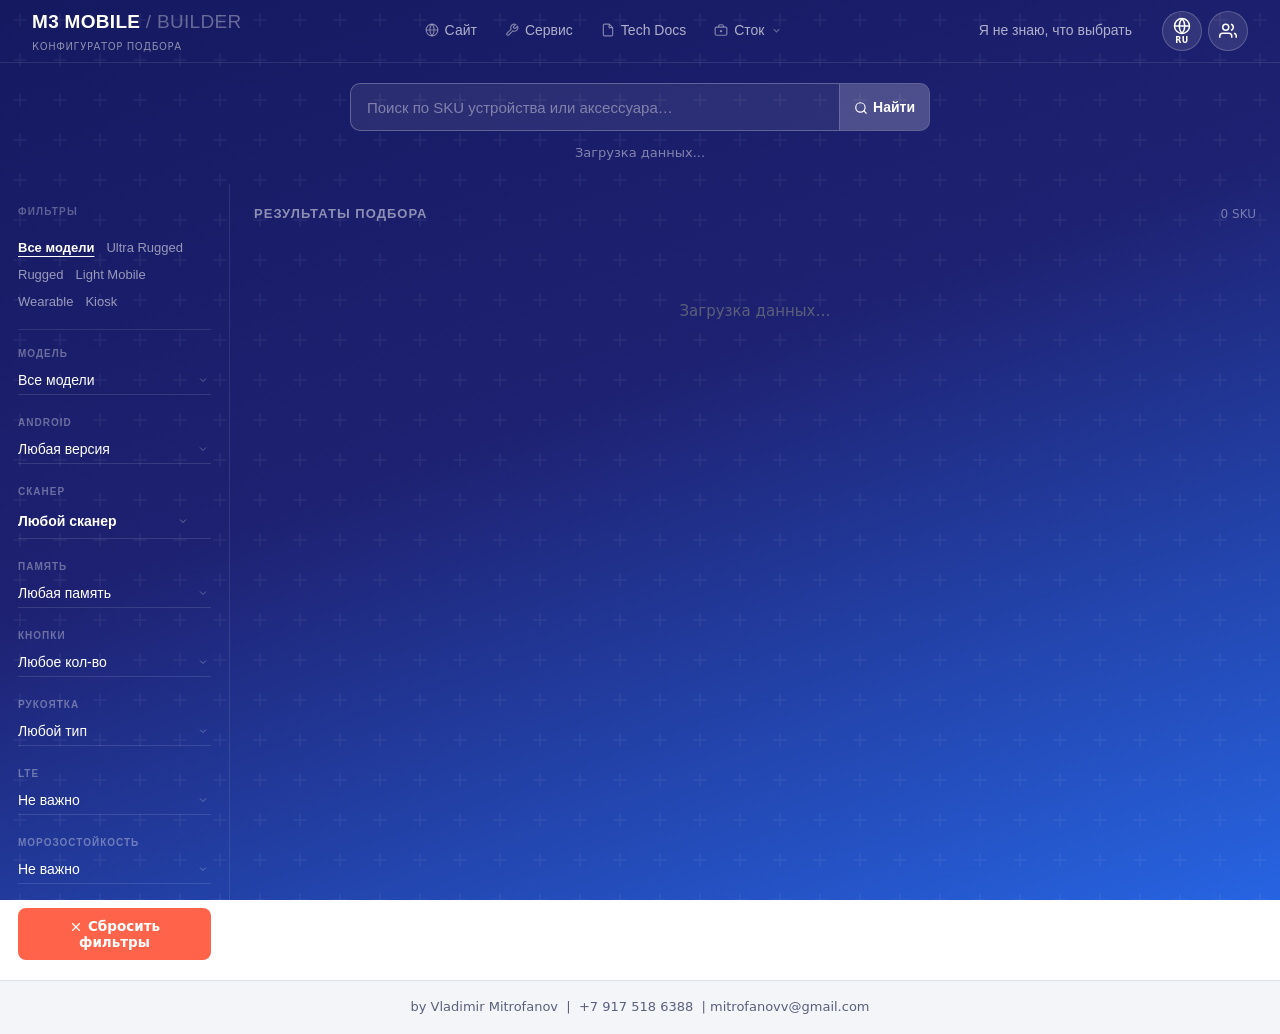
==== index.html @ 34825f96 "Add files via upload" ====
<!DOCTYPE html>
<html lang="ru">
<head>
  <meta charset="UTF-8">
  <meta name="viewport" content="width=device-width,initial-scale=1">
  <title>M3 MOBILE / Builder</title>
  
  <link rel="icon" href="data:,">
  <link rel="stylesheet" href="style.css">
</head>
<body>
<div class="app-shell" id="appShell"><header>
<div class="header-top">
  <!-- Brand -->
  <div class="header-brand">
    <div class="brand-logo">M3 MOBILE <span>/ BUILDER</span></div>
    <div class="header-title" data-i18n="configurator_subtitle">Конфигуратор подбора</div>
  </div>

  <!-- Nav links row -->
  <nav class="header-nav">
    <!-- Category dropdown -->
    <div class="nav-dropdown" id="cat-dropdown">
      <button class="nav-btn nav-btn--active" id="cat-dropdown-btn" onclick="toggleNavDropdown('cat-dropdown')">
        <span id="cat-label" data-i18n="all_devices">Все модели</span>
        <svg class="nav-chevron" viewBox="0 0 24 24" fill="none" stroke="currentColor" stroke-width="2.5"><polyline points="6 9 12 15 18 9"/></svg>
      </button>
      <div class="nav-dropdown-menu" id="cat-dropdown-menu">
        <button class="nav-drop-item active" data-cat="all" onclick="selectCategory('all','Все модели',this)" data-i18n-val="all_devices">Все модели</button>
        <button class="nav-drop-item" data-cat="ultra-rugged" onclick="selectCategory('ultra-rugged','Ultra Rugged',this)">Ultra Rugged</button>
        <button class="nav-drop-item" data-cat="rugged" onclick="selectCategory('rugged','Rugged',this)">Rugged</button>
        <button class="nav-drop-item" data-cat="light-mobile" onclick="selectCategory('light-mobile','Light Mobile',this)">Light Mobile</button>
        <button class="nav-drop-item" data-cat="wearable" onclick="selectCategory('wearable','Wearable',this)">Wearable</button>
        <button class="nav-drop-item" data-cat="kiosk" onclick="selectCategory('kiosk','Kiosk',this)">Kiosk</button>
      </div>
    </div>

    <!-- Other nav buttons -->
   <button class="nav-btn" data-i18n="btn_site" onclick="window.open('https://m3mobile.net','_blank')">
      <svg class="nav-ico" viewBox="0 0 24 24" fill="none" stroke="currentColor" stroke-width="2"><circle cx="12" cy="12" r="10"/><path d="M2 12h20M12 2a15.3 15.3 0 010 20M12 2a15.3 15.3 0 000 20"/></svg>Сайт
    </button>
    <button class="nav-btn" data-i18n="btn_service" onclick="showModal('service-centers-modal')">
      <svg class="nav-ico" viewBox="0 0 24 24" fill="none" stroke="currentColor" stroke-width="2"><path d="M14.7 6.3a1 1 0 000 1.4l1.6 1.6a1 1 0 001.4 0l3.77-3.77a6 6 0 01-7.94 7.94l-6.91 6.91a2.12 2.12 0 01-3-3l6.91-6.91a6 6 0 017.94-7.94l-3.76 3.76z"/></svg>Сервис
    </button>
    <button class="nav-btn" data-i18n="btn_tech_docs" onclick="window.open('https://m3mobile.ru','_blank')">
      <svg class="nav-ico" viewBox="0 0 24 24" fill="none" stroke="currentColor" stroke-width="2"><path d="M14 2H6a2 2 0 00-2 2v16a2 2 0 002 2h12a2 2 0 002-2V8z"/><polyline points="14 2 14 8 20 8"/></svg>Tech Docs
    </button>

    <!-- Stock dropdown -->
    <div class="nav-dropdown" id="stock-dropdown">
      <button class="nav-btn" id="stock-dropdown-btn" onclick="toggleNavDropdown('stock-dropdown')">
        <svg class="nav-ico" viewBox="0 0 24 24" fill="none" stroke="currentColor" stroke-width="2"><rect x="2" y="7" width="20" height="14" rx="2"/><path d="M16 7V5a2 2 0 00-2-2h-4a2 2 0 00-2 2v2"/><line x1="12" y1="12" x2="12" y2="16"/><line x1="10" y1="14" x2="14" y2="14"/></svg>
        Сток
        <svg class="nav-chevron" viewBox="0 0 24 24" fill="none" stroke="currentColor" stroke-width="2.5"><polyline points="6 9 12 15 18 9"/></svg>
      </button>
      <div class="nav-dropdown-menu" id="stock-dropdown-menu">
        <button class="nav-drop-item" onclick="closeNavDropdowns();openOcsModal()">
          <span class="stock-dot stock-dot--ocs"></span>OCS
        </button>
        <button class="nav-drop-item" onclick="closeNavDropdowns();openTreolanModal()">
          <span class="stock-dot stock-dot--treolan"></span>Treolan
        </button>
        <button class="nav-drop-item" onclick="closeNavDropdowns();openM3StockModal()">
          <span class="stock-dot stock-dot--m3"></span>M3 Stock
        </button>
        <div class="nav-drop-divider"></div>
        <button class="nav-drop-item" onclick="closeNavDropdowns();openCombinedModal()">
          <svg style="width:13px;height:13px;margin-right:6px;opacity:.7" viewBox="0 0 24 24" fill="none" stroke="currentColor" stroke-width="2"><path d="M18 20V10M12 20V4M6 20v-6"/></svg>Сводный
        </button>
      </div>
    </div>

  </nav>

  <a href="https://m3solutionbuilder.tilda.ws/page88650666.html" target="_blank" class="nav-btn" style="text-decoration:none" data-i18n="btn_dont_know">Я не знаю, что выбрать</a>

  <!-- Icon buttons: language + contacts -->
  <div class="header-icon-btns">
    <!-- Language picker dropdown -->
    <div class="nav-dropdown" id="lang-dropdown">
      <button class="icon-btn" id="lang-dropdown-btn" onclick="toggleNavDropdown('lang-dropdown')" title="Language">
        <svg viewBox="0 0 24 24" fill="none" stroke="currentColor" stroke-width="2"><circle cx="12" cy="12" r="10"/><path d="M2 12h20M12 2a15.3 15.3 0 010 20M12 2a15.3 15.3 0 000 20"/></svg>
        <span class="icon-btn-label" id="lang-current">RU</span>
      </button>
      <div class="nav-dropdown-menu nav-dropdown-menu--right" id="lang-dropdown-menu">
        <button class="nav-drop-item lang-item active" onclick="selectLang('ru',this)">
          <span class="lang-flag">🇷🇺</span> Русский <span class="lang-code">RU</span>
        </button>
        <button class="nav-drop-item lang-item" onclick="selectLang('en',this)">
          <span class="lang-flag">🇬🇧</span> English <span class="lang-code">EN</span>
        </button>
        <button class="nav-drop-item lang-item" onclick="selectLang('ko',this)">
          <span class="lang-flag">🇰🇷</span> 한국어 <span class="lang-code">KO</span>
        </button>
      </div>
    </div>

    <!-- Contacts icon button -->
    <button class="icon-btn" onclick="showModal('contacts-modal')" title="Контакты">
      <svg viewBox="0 0 24 24" fill="none" stroke="currentColor" stroke-width="2"><path d="M17 21v-2a4 4 0 0 0-4-4H5a4 4 0 0 0-4 4v2"/><circle cx="9" cy="7" r="4"/><path d="M23 21v-2a4 4 0 0 0-3-3.87"/><path d="M16 3.13a4 4 0 0 1 0 7.75"/></svg>
    </button>
  </div>
</div>
</header>
<div class="search-bar"><div class="search-row"><input type="text" id="sku-search" placeholder="Поиск по SKU устройства или аксессуара…" data-i18n-placeholder="search_placeholder" autocomplete="off"><button data-i18n="btn_search" class="btn-search" onclick="searchBySKU()"><svg class="ico" viewBox="0 0 24 24"><circle cx="11" cy="11" r="8"/><path d="M21 21l-4.35-4.35"/></svg>Найти</button>
</div>
<div class="search-status" id="search-status">Загрузка данных...</div>
</div>
<div class="main-layout"><aside class="filters-sidebar"><div class="sidebar-title" data-i18n="filters">Фильтры</div>
<div class="cat-strip">
  <button class="cat-pill active" data-cat="all" onclick="selectCatPill('all',this)">Все модели</button>
  <button class="cat-pill" data-cat="ultra-rugged" onclick="selectCatPill('ultra-rugged',this)">Ultra Rugged</button>
  <button class="cat-pill" data-cat="rugged" onclick="selectCatPill('rugged',this)">Rugged</button>
  <button class="cat-pill" data-cat="light-mobile" onclick="selectCatPill('light-mobile',this)">Light Mobile</button>
  <button class="cat-pill" data-cat="wearable" onclick="selectCatPill('wearable',this)">Wearable</button>
  <button class="cat-pill" data-cat="kiosk" onclick="selectCatPill('kiosk',this)">Kiosk</button>
</div>
<div class="filter-group"><label class="filter-label" data-i18n="filter_model">Модель</label>
<select id="model-select" class="filter-select" onchange="updateAndroidOptions();filterSKU();"><option value="" data-i18n="all_models">Все модели</option>
</select>
</div>
<div class="filter-group"><label class="filter-label" data-i18n="filter_android">Android</label>
<select id="android-select" class="filter-select" onchange="updateScannerOptions();filterSKU();"><option value="" data-i18n="all_android">Любая версия</option>
</select>
</div>
<div class="filter-group" id="scanner-filter-group"><label class="filter-label" data-i18n="filter_scanner">Сканер</label>
<div id="scanner-dropdown" class="custom-scanner-dropdown">
  <div id="scanner-display" class="filter-select custom-scanner-trigger" onclick="toggleScannerDropdown()" style="cursor:pointer;user-select:none;display:flex;align-items:center;justify-content:space-between;padding-top:6px;padding-bottom:6px;padding-left:0;padding-right:22px;margin:0;border:none;border-bottom:1px solid rgba(255,255,255,.12);background:transparent;color:#fff;font-size:14px;font-weight:700;width:100%;box-sizing:border-box;border-radius:0">
    <span id="scanner-display-text" data-i18n="all_scanners">Любой сканер</span>
    <svg style="width:12px;height:12px;flex-shrink:0;opacity:.35" viewBox="0 0 24 24" fill="none" stroke="white" stroke-width="2"><polyline points="6 9 12 15 18 9"/></svg>
  </div>
  <div id="scanner-options" class="scanner-options-list" style="display:none"></div>
</div>
<input type="hidden" id="scanner-select" value="">
</div>
<div class="filter-group"><label class="filter-label" data-i18n="filter_memory">Память</label>
<select id="memory-select" class="filter-select" onchange="updateButtonsOptions();filterSKU();"><option value="" data-i18n="all_memory">Любая память</option>
</select>
</div>
<div class="filter-group"><label class="filter-label" data-i18n="filter_buttons">Кнопки</label>
<select id="buttons-select" class="filter-select" onchange="updateHandleOptions();filterSKU();"><option value="" data-i18n="all_buttons">Любое кол-во</option>
</select>
</div>
<div class="filter-group"><label class="filter-label" data-i18n="filter_handle">Рукоятка</label>
<select id="handle-select" class="filter-select" onchange="updateLteOptions();filterSKU();"><option value="" data-i18n="all_handle">Любой тип</option>
</select>
</div>
<div class="filter-group"><label class="filter-label" data-i18n="filter_lte">LTE</label>
<select id="lte-select" class="filter-select" onchange="updateFrostOptions();filterSKU();"><option value="" data-i18n="lte_any">Не важно</option>
<option value="YES" data-i18n="lte_yes">Есть LTE</option>
<option value="NO" data-i18n="lte_no">Нет LTE</option>
</select>
</div>
<div class="filter-group"><label class="filter-label" data-i18n="filter_frozen">Морозостойкость</label>
<select id="frost-select" class="filter-select" onchange="filterSKU();"><option value="" data-i18n="lte_any">Не важно</option>
<option value="YES" data-i18n="frozen_yes">Морозостойкий</option>
<option value="NO" data-i18n="frozen_no">Не морозостойкий</option>
</select>
</div>
<button data-i18n="btn_clear_filters" class="btn-reset" onclick="resetFilters()"><svg class="ico" viewBox="0 0 24 24"><line x1="18" y1="6" x2="6" y2="18"/><line x1="6" y1="6" x2="18" y2="18"/></svg>Сбросить фильтры</button>
</aside>
<div class="results-area"><div class="results-header"><div class="results-heading" data-i18n="results_heading">Результаты подбора</div>
<div class="results-count" id="results-count">0 SKU</div>
</div>
<div id="results-container"><div class="no-results"><p>Загрузка данных…</p></div>
</div>
<div class="accessory-panel" id="accessorySelection"><div class="acc-header"><h3 data-i18n="acc_for_sku">Аксессуары для SKU:</h3>
<div style="display:flex;align-items:center;gap:10px;flex-wrap:wrap;">
  <button class="btn-assistant" onclick="openAssistant()" title="Визуальный подбор аксессуаров" style="background:rgba(255,255,255,.15);border:1px solid rgba(255,255,255,.3);color:#fff;padding:6px 14px;border-radius:8px;cursor:pointer;font-size:12px;font-weight:600;font-family:inherit;display:flex;align-items:center;gap:6px;transition:.15s;">
    <svg viewBox="0 0 24 24" fill="none" stroke="currentColor" stroke-width="2" style="width:16px;height:16px;">
      <circle cx="12" cy="12" r="10"/>
      <path d="M9.09 9a3 3 0 015.83 1c0 2-3 3-3 3"/>
      <line x1="12" y1="17" x2="12.01" y2="17"/>
    </svg>
    Помощник
  </button>
  <span id="selectedSKUCode" style="font-family:'DM Mono',monospace;font-size:14px;opacity:.85;"></span>
</div>
</div>
<div class="acc-warning" data-i18n="acc_price_approx">Ориентировочная цена</div>
<div class="acc-body"><div id="currentSKUDetails" class="acc-sku-info"></div>
<div id="accessoriesList"></div>
<div class="acc-total"><span data-i18n="spec_total">Итоговая стоимость:</span><strong id="finalConfigurationPrice">0 $</strong></div>
<button class="btn-add-spec" data-i18n="btn_add_to_spec" onclick="addSKUToSpecification()"><svg class="ico ico-lg" viewBox="0 0 24 24"><path d="M9 11l3 3L22 4"/><path d="M21 12v7a2 2 0 01-2 2H5a2 2 0 01-2-2V5a2 2 0 012-2h11"/></svg>Добавить в спецификацию</button>
</div>
</div>
</div>
</div>
<div class="spec-table-section" id="finalConfiguration"><div class="spec-table-header"><h3 data-i18n="spec_final">Финальная спецификация</h3><div class="spec-actions"><button data-i18n="btn_add_manual_short" class="btn-sm" onclick="openAddManualSKUModal()"><svg class="ico" viewBox="0 0 24 24"><line x1="12" y1="5" x2="12" y2="19"/><line x1="5" y1="12" x2="19" y2="12"/></svg>Добавить вручную</button>
<button class="btn-sm btn-excel-img" onclick="exportToExcelWithImages()" title="Скачать Excel с картинками устройств"><svg class="ico" viewBox="0 0 24 24"><path d="M21 15v4a2 2 0 01-2 2H5a2 2 0 01-2-2v-4"/><polyline points="7 10 12 15 17 10"/><line x1="12" y1="15" x2="12" y2="3"/></svg>Excel 📷</button>
<button data-i18n="btn_print" class="btn-sm" onclick="printSpec()"><svg class="ico" viewBox="0 0 24 24"><polyline points="6 9 6 2 18 2 18 9"/><path d="M6 18H4a2 2 0 01-2-2v-5a2 2 0 012-2h16a2 2 0 012 2v5a2 2 0 01-2 2h-2"/><rect x="6" y="14" width="12" height="8"/></svg>Печать</button>
<button class="btn-sm danger" onclick="clearSpecification()"><svg class="ico" viewBox="0 0 24 24"><polyline points="3 6 5 6 21 6"/><path d="M19 6l-1 14a2 2 0 01-2 2H8a2 2 0 01-2-2L5 6"/></svg>Очистить</button>
</div>
</div>
<table id="finalConfigTable"><thead><tr><th>Тип</th>
<th>SKU</th>
<th data-i18n="spec_name">Наименование</th>
<th data-i18n="spec_qty">Кол-во</th>
<th>Цена, $</th>
<th data-i18n="spec_total_col">Итого, $</th>
<th></th>
</tr>
</thead><tbody id="specTableBody"></tbody></table>
</div>
<div class="app-footer">by Vladimir Mitrofanov &nbsp;|&nbsp; +7 917 518 6388 &nbsp;|&nbsp;mitrofanovv@gmail.com</div>
</div>
<div class="floating-group"><button class="btn-float btn-float-addspec" id="btn-float-addspec" onclick="addSKUToSpecification()"><svg class="ico" viewBox="0 0 24 24"><line x1="12" y1="5" x2="12" y2="19"/><line x1="5" y1="12" x2="19" y2="12"/></svg>Добавить в спецификацию</button>
<button class="btn-float btn-float-compare" id="btn-float-compare" onclick="showComparison()"><svg class="ico" viewBox="0 0 24 24"><line x1="18" y1="20" x2="18" y2="10"/><line x1="12" y1="20" x2="12" y2="4"/><line x1="6" y1="20" x2="6" y2="14"/></svg><span data-i18n="btn_compare_short">Сравнить</span><span class="float-badge" id="comparison-count">0</span></button>
<button class="btn-float-clear-compare" id="btn-float-clear-compare" onclick="clearComparison()" title="Очистить сравнение">✕</button>
<button class="btn-float btn-float-spec" id="btn-float-spec" onclick="scrollToSpec()"><svg class="ico" viewBox="0 0 24 24"><path d="M9 11l3 3L22 4"/><path d="M21 12v7a2 2 0 01-2 2H5a2 2 0 01-2-2V5a2 2 0 012-2h11"/></svg><span data-i18n="spec_title">Спецификация</span><span class="float-badge" id="spec-count">0</span></button>
</div>
<button id="back-to-top" onclick="window.scrollTo({top:0,behavior:'smooth'})">
  <svg style="width:22px;height:22px;stroke:#fff;fill:none;stroke-width:3;stroke-linecap:round;stroke-linejoin:round;" viewBox="0 0 24 24">
    <polyline points="18 15 12 9 6 15"/>
  </svg>
  <span style="font-size:14px;font-weight:900;color:#fff;line-height:1;letter-spacing:1px">UP</span>
</button>
<div class="modal-backdrop" id="service-centers-modal" onclick="closeModalOnBackdrop(event,this)"><div class="modal-box"><div class="modal-head"><h2 data-i18n="service_centers">Наши сервисные центры</h2><button class="modal-close" onclick="closeModal('service-centers-modal')">×</button>
</div>
<div class="modal-body"><div class="sc-grid"><div class="sc-item"><a href="https://www.rss.ru/" target="_blank"><img src="https://lh3.googleusercontent.com/d/1oXAGYzJb9raq7cM-i5xsk51-2vPB0jR6" alt="RSS"></a></div>
<div class="sc-item"><a href="https://wetm.ru/servisniy-tsentr/" target="_blank"><img src="https://lh3.googleusercontent.com/d/1fqjIYfiHDvBcsADEqSzS_vC-bCED3GI7" alt="WETM"></a></div>
</div>
</div>
</div>
</div>
<div class="modal-backdrop" id="sku-guide-modal" onclick="closeModalOnBackdrop(event,this)"><div class="modal-box"><div class="modal-head"><h2>Как читать SKU</h2><button class="modal-close" onclick="closeModal('sku-guide-modal')">×</button>
</div>
<div class="modal-body"><div class="sku-guide-content"><p data-i18n="sku_guide_desc">Руководство по чтению SKU поможет вам понять структуру артикулов продукции M3 MOBILE.</p><p data-i18n="btn_download_hint">Нажмите кнопку ниже, чтобы скачать файл:</p><a href="https://docs.google.com/spreadsheets/d/1IPSD12w8M4azk_ICRiBglxboGIjoe0Hh/export?format=xlsx" class="btn-download" download="M3_MOBILE_SKU_Guide.xlsx"><svg class="ico ico-lg" viewBox="0 0 24 24"><path d="M21 15v4a2 2 0 01-2 2H5a2 2 0 01-2-2v-4"/><polyline points="7 10 12 15 17 10"/><line x1="12" y1="15" x2="12" y2="3"/></svg><span data-i18n="btn_download_sku">Скачать руководство по SKU</span></a></div>
</div>
</div>
</div>
<div class="modal-backdrop" id="comparison-modal" onclick="closeModalOnBackdrop(event,this)"><div class="modal-box wide"><div class="modal-head"><h2 data-i18n="comparison_title_modal">Сравнение SKU</h2><button class="modal-close" onclick="closeModal('comparison-modal')">×</button>
</div>
<div class="modal-body" id="comparison-body"></div>
</div>
</div>
<div class="modal-backdrop" id="manual-sku-modal" onclick="closeModalOnBackdrop(event,this)"><div class="modal-box"><div class="modal-head"><h2 data-i18n="btn_add_manual">Добавить артикул вручную</h2><button class="modal-close" onclick="closeModal('manual-sku-modal')">×</button>
</div>
<div class="modal-body"><div class="form-group"><label class="form-label" data-i18n="spec_sku">Артикул (SKU)</label>
<input type="text" id="manual-sku" class="form-input" placeholder="Введите артикул"></div>
<div class="form-group"><label class="form-label">Наименование</label>
<textarea id="manual-name" class="form-textarea" placeholder="Введите наименование"></textarea></div>
<div class="form-group"><label class="form-label" data-i18n="spec_price">Цена ($)</label>
<input type="number" id="manual-price" class="form-input" placeholder="0.00" min="0" step="0.01"></div>
<div class="form-actions"><button class="btn-cancel" onclick="closeModal('manual-sku-modal')" data-i18n="btn_cancel">Отмена</button>
<button class="btn-submit" onclick="addManualSKU()" data-i18n="btn_add_short">Добавить</button>
</div>
</div>
</div>
</div>
<div class="toast" id="toast"></div>
<div class="lightbox" id="lightbox" onclick="closeLightbox()"><button class="lightbox-close" onclick="closeLightbox()">&#x2715;</button>
<img id="lightbox-img" src="" alt=""></div>

<!-- ═══════════════════════════════════════════════════
     TREOLAN STOCK MODAL
═══════════════════════════════════════════════════ -->
<div id="treolan-modal" class="treolan-modal-backdrop" >
  <div class="treolan-modal">
    <div class="treolan-modal-head">
      <span class="treolan-modal-title">🔵 Сток Treolan</span>
      <button class="treolan-modal-close" onclick="closeTreolanModal()">✕</button>
    </div>
    <div class="treolan-toolbar">
      <div class="search-clear-wrap"><input type="text" id="treolan-search" class="treolan-search" placeholder="Поиск по артикулу или названию..." oninput="filterTreolanTable();_updateClear(this)"><button class="search-clear-btn" onclick="_clearSearch('treolan-search',filterTreolanTable)" style="display:none">✕</button></div>
      <select id="treolan-avail-filter" class="treolan-filter" onchange="filterTreolanTable()">
        <option value="">Все позиции</option>
        <option value="avail">В наличии</option>
        <option value="transit">Есть транзит</option>
        <option value="none">Нет в наличии</option>
      </select>
    </div>
    <div id="treolan-stats" style="padding:4px 16px;font-size:12px;opacity:.6"></div>
    <div id="treolan-body" style="overflow-y:auto;flex:1;padding:0 8px 8px"></div>
    <div class="treolan-footer">
      <span style="margin-right:auto;display:flex;gap:8px;align-items:center;flex-wrap:wrap"><span id="treolan-freshness" style="font-size:11px;opacity:.5"></span><span id="treolan-updated" style="font-size:12px;opacity:.6"></span><span id="treolan-footer-info" style="font-size:12px;opacity:.6"></span></span>
      <button class="t-refresh-btn" onclick="exportTreolan()">📥 Excel</button>
      <button class="t-refresh-btn" onclick="loadTreolanData()">Обновить</button>
    </div>
  </div>
</div>

<!-- COMBINED STOCK MODAL -->
<div id="combined-modal" class="treolan-modal-backdrop"  style="display:none">
  <div class="treolan-modal" style="max-width:960px">
    <div class="treolan-modal-head">
      <span class="treolan-modal-title">🔀 Сводный сток — все дистрибьюторы</span>
      <button class="treolan-modal-close" onclick="closeCombinedModal()">✕</button>
    </div>
    <div class="treolan-toolbar">
      <div class="search-clear-wrap"><input type="text" id="combined-search" class="treolan-search" placeholder="Поиск по артикулу или названию..." oninput="filterCombinedTable();_updateClear(this)"><button class="search-clear-btn" onclick="_clearSearch('combined-search',filterCombinedTable)" style="display:none">✕</button></div>
      <select id="combined-avail-filter" class="treolan-filter" onchange="filterCombinedTable()">
        <option value="">Все позиции</option>
        <option value="avail" selected>Есть хоть у одного</option>
        <option value="all3">Есть у всех трёх</option>
      </select>
      <button class="t-refresh-btn" onclick="loadCombinedData()">Обновить всё</button>
    </div>
    <div id="combined-stats" style="padding:6px 16px;font-size:12px;opacity:.6"></div>
    <div id="combined-body" style="overflow-y:auto;flex:1;padding:0 8px 8px"></div>
    <div class="treolan-footer" style="display:flex;align-items:center;gap:10px">
      <span id="combined-freshness" style="font-size:11px;opacity:.5;margin-right:auto"></span>
      <span id="combined-footer-info" style="font-size:12px;opacity:.6"></span>
      <button class="t-refresh-btn" onclick="exportCombined()">📥 Excel</button>
    </div>
  </div>
</div>

<!-- OCS STOCK MODAL -->
<div class="treolan-modal-backdrop" id="ocs-modal" >
  <div class="treolan-modal">
    <div class="treolan-modal-head">
      <div>
        <h2>Склад OCS — M3 Mobile</h2>
        <div class="t-meta" id="ocs-updated">Загрузка...</div>
      </div>
      <button class="treolan-close" onclick="closeOcsModal()">✕</button>
    </div>
    <div class="treolan-toolbar">
      <div class="search-clear-wrap"><input type="text" class="treolan-search" id="ocs-search" placeholder="Поиск по артикулу или названию..." oninput="filterOcsTable();_updateClear(this)"><button class="search-clear-btn" onclick="_clearSearch('ocs-search',filterOcsTable)" style="display:none">✕</button></div>
      <select class="treolan-filter" id="ocs-avail-filter" onchange="filterOcsTable()">
        <option value="all">Все позиции</option>
        <option value="avail">Только в наличии</option>
        <option value="transit">Только транзит</option>
        <option value="none">Нет в наличии</option>
      </select>
      <span class="treolan-stats" id="ocs-stats"></span>
    </div>
    <div class="treolan-body" id="ocs-body">
      <div class="treolan-loading">⏳ Загружаем данные...</div>
    </div>
    <div class="treolan-footer">
      <span id="ocs-footer-info" style="font-size:12px;opacity:.6"></span>
      <span style="margin-right:auto;display:flex;gap:8px;align-items:center;flex-wrap:wrap"><span id="ocs-freshness" style="font-size:11px;opacity:.5"></span><button class="t-refresh-btn" onclick="exportOcs()">📥 Excel</button><button class="t-refresh-btn" onclick="loadOcsData()">Обновить</button>
    </div>
  </div>
</div>

<!-- M3 STOCK MODAL -->
<div class="treolan-modal-backdrop" id="m3stock-modal" >
  <div class="treolan-modal">
    <div class="treolan-modal-head">
      <div>
        <h2>Сток M3 Mobile</h2>
        <div class="t-meta" id="m3stock-updated">Загрузка...</div>
      </div>
      <button class="treolan-close" onclick="closeM3StockModal()">✕</button>
    </div>
    <div class="treolan-toolbar">
      <div class="search-clear-wrap"><input type="text" class="treolan-search" id="m3stock-search" placeholder="Поиск по артикулу или названию..." oninput="filterM3StockTable();_updateClear(this)"><button class="search-clear-btn" onclick="_clearSearch('m3stock-search',filterM3StockTable)" style="display:none">✕</button></div>
      <select class="treolan-filter" id="m3stock-avail-filter" onchange="filterM3StockTable()">
        <option value="all">Все позиции</option>
        <option value="avail">Только в наличии</option>
        <option value="none">Нет в наличии</option>
      </select>
      <span class="treolan-stats" id="m3stock-stats"></span>
    </div>
    <div class="treolan-body" id="m3stock-body">
      <div class="treolan-loading">⏳ Загружаем данные...</div>
    </div>
    <div class="treolan-footer">
      <span id="m3stock-footer-info">Данные обновляются в реальном времени</span>
      <span style="margin-right:auto;display:flex;gap:8px;align-items:center;flex-wrap:wrap"><span id="m3-freshness" style="font-size:11px;opacity:.5"></span><button class="t-refresh-btn" onclick="exportM3Stock()">📥 Excel</button><button class="t-refresh-btn" onclick="m3StockLoaded=false;loadM3StockData()">Обновить</button>
    </div>
  </div>
</div>

<!-- CONTACTS MODAL -->
<div id="contacts-modal" class="treolan-modal-backdrop" onclick="if(event.target===this)closeModal('contacts-modal')">
  <div style="background:#fff;border-radius:20px;box-shadow:0 20px 60px rgba(13,14,26,.25);width:100%;max-width:520px;margin:20px;overflow:hidden;animation:modalIn .2s ease">
    <div style="background:linear-gradient(135deg,#151960,#2764E2);color:#fff;padding:20px 24px;display:flex;justify-content:space-between;align-items:center">
      <span style="font-size:17px;font-weight:700">Контакты M3 Mobile Russia</span>
      <button onclick="closeModal('contacts-modal')" style="background:rgba(255,255,255,.15);border:none;color:#fff;width:30px;height:30px;border-radius:50%;cursor:pointer;font-size:16px;display:flex;align-items:center;justify-content:center">✕</button>
    </div>
    <div style="padding:24px;display:flex;gap:24px">
      <div style="flex:1">
        <!-- Contact 1 -->
        <div style="margin-bottom:20px">
          <div style="font-weight:700;color:#1E2171;font-size:14px">Владимир Митрофанов</div>
          <div style="font-size:12px;color:#888;margin-bottom:6px">Channel/Disti Manager</div>
          <a href="tel:+79175186388" style="display:flex;align-items:center;gap:6px;color:#2764E2;text-decoration:none;font-size:13px;margin-bottom:4px">📞 +7 917 518 6388</a>
          <span style="color:#2764E2;font-size:13px">vmitrofanov@m3mobile.net</span>
        </div>
        <!-- Contact 2 -->
        <div style="margin-bottom:20px">
          <div style="font-weight:700;color:#1E2171;font-size:14px">Евгения Суровикина</div>
          <div style="font-size:12px;color:#888;margin-bottom:6px">Key Account Manager</div>
          <a href="tel:+79264592229" style="display:flex;align-items:center;gap:6px;color:#2764E2;text-decoration:none;font-size:13px;margin-bottom:4px">📞 +7 926 459 2229</a>
          <span style="color:#2764E2;font-size:13px">E.Surovikina@m3mobile.net</span>
        </div>
        <!-- Contact 3 -->
        <div style="margin-bottom:20px">
          <div style="font-weight:700;color:#1E2171;font-size:14px">Вадим Фидорин</div>
          <div style="font-size:12px;color:#888;margin-bottom:6px">Tech. Support</div>
          <a href="tel:+79269369202" style="display:flex;align-items:center;gap:6px;color:#2764E2;text-decoration:none;font-size:13px;margin-bottom:4px">📞 +7 926 936 9202</a>
          <span style="color:#2764E2;font-size:13px">V.Fidorin@m3mobile.net</span>
        </div>
      </div>
      <!-- QR Code -->
      <div style="display:flex;flex-direction:column;align-items:center;justify-content:center;min-width:140px">
        <a href="https://t.me/M3Mobile_Russia" target="_blank" style="display:block;text-decoration:none">
          <img src="[data-uri]Вот полный файл `index (3).html` с уже внесенными всеми исправлениями:

```html
<!DOCTYPE html>
<html lang="ru">
<head>
  <meta charset="UTF-8">
  <meta name="viewport" content="width=device-width,initial-scale=1">
  <title>M3 MOBILE / Builder</title>
  
  <link rel="icon" href="data:,">
  <link rel="stylesheet" href="style.css">
</head>
<body>
<div class="app-shell" id="appShell"><header>
<div class="header-top">
  <!-- Brand -->
  <div class="header-brand">
    <div class="brand-logo">M3 MOBILE <span>/ BUILDER</span></div>
    <div class="header-title" data-i18n="configurator_subtitle">Конфигуратор подбора</div>
  </div>

  <!-- Nav links row -->
  <nav class="header-nav">
    <!-- Category dropdown -->
    <div class="nav-dropdown" id="cat-dropdown">
      <button class="nav-btn nav-btn--active" id="cat-dropdown-btn" onclick="toggleNavDropdown('cat-dropdown')">
        <span id="cat-label" data-i18n="all_devices">Все модели</span>
        <svg class="nav-chevron" viewBox="0 0 24 24" fill="none" stroke="currentColor" stroke-width="2.5"><polyline points="6 9 12 15 18 9"/></svg>
      </button>
      <div class="nav-dropdown-menu" id="cat-dropdown-menu">
        <button class="nav-drop-item active" data-cat="all" onclick="selectCategory('all','Все модели',this)" data-i18n-val="all_devices">Все модели</button>
        <button class="nav-drop-item" data-cat="ultra-rugged" onclick="selectCategory('ultra-rugged','Ultra Rugged',this)">Ultra Rugged</button>
        <button class="nav-drop-item" data-cat="rugged" onclick="selectCategory('rugged','Rugged',this)">Rugged</button>
        <button class="nav-drop-item" data-cat="light-mobile" onclick="selectCategory('light-mobile','Light Mobile',this)">Light Mobile</button>
        <button class="nav-drop-item" data-cat="wearable" onclick="selectCategory('wearable','Wearable',this)">Wearable</button>
        <button class="nav-drop-item" data-cat="kiosk" onclick="selectCategory('kiosk','Kiosk',this)">Kiosk</button>
      </div>
    </div>

    <!-- Other nav buttons -->
   <button class="nav-btn" data-i18n="btn_site" onclick="window.open('https://m3mobile.net','_blank')">
      <svg class="nav-ico" viewBox="0 0 24 24" fill="none" stroke="currentColor" stroke-width="2"><circle cx="12" cy="12" r="10"/><path d="M2 12h20M12 2a15.3 15.3 0 010 20M12 2a15.3 15.3 0 000 20"/></svg>Сайт
    </button>
    <button class="nav-btn" data-i18n="btn_service" onclick="showModal('service-centers-modal')">
      <svg class="nav-ico" viewBox="0 0 24 24" fill="none" stroke="currentColor" stroke-width="2"><path d="M14.7 6.3a1 1 0 000 1.4l1.6 1.6a1 1 0 001.4 0l3.77-3.77a6 6 0 01-7.94 7.94l-6.91 6.91a2.12 2.12 0 01-3-3l6.91-6.91a6 6 0 017.94-7.94l-3.76 3.76z"/></svg>Сервис
    </button>
    <button class="nav-btn" data-i18n="btn_tech_docs" onclick="window.open('https://m3mobile.ru','_blank')">
      <svg class="nav-ico" viewBox="0 0 24 24" fill="none" stroke="currentColor" stroke-width="2"><path d="M14 2H6a2 2 0 00-2 2v16a2 2 0 002 2h12a2 2 0 002-2V8z"/><polyline points="14 2 14 8 20 8"/></svg>Tech Docs
    </button>

    <!-- Stock dropdown -->
    <div class="nav-dropdown" id="stock-dropdown">
      <button class="nav-btn" id="stock-dropdown-btn" onclick="toggleNavDropdown('stock-dropdown')">
        <svg class="nav-ico" viewBox="0 0 24 24" fill="none" stroke="currentColor" stroke-width="2"><rect x="2" y="7" width="20" height="14" rx="2"/><path d="M16 7V5a2 2 0 00-2-2h-4a2 2 0 00-2 2v2"/><line x1="12" y1="12" x2="12" y2="16"/><line x1="10" y1="14" x2="14" y2="14"/></svg>
        Сток
        <svg class="nav-chevron" viewBox="0 0 24 24" fill="none" stroke="currentColor" stroke-width="2.5"><polyline points="6 9 12 15 18 9"/></svg>
      </button>
      <div class="nav-dropdown-menu" id="stock-dropdown-menu">
        <button class="nav-drop-item" onclick="closeNavDropdowns();openOcsModal()">
          <span class="stock-dot stock-dot--ocs"></span>OCS
        </button>
        <button class="nav-drop-item" onclick="closeNavDropdowns();openTreolanModal()">
          <span class="stock-dot stock-dot--treolan"></span>Treolan
        </button>
        <button class="nav-drop-item" onclick="closeNavDropdowns();openM3StockModal()">
          <span class="stock-dot stock-dot--m3"></span>M3 Stock
        </button>
        <div class="nav-drop-divider"></div>
        <button class="nav-drop-item" onclick="closeNavDropdowns();openCombinedModal()">
          <svg style="width:13px;height:13px;margin-right:6px;opacity:.7" viewBox="0 0 24 24" fill="none" stroke="currentColor" stroke-width="2"><path d="M18 20V10M12 20V4M6 20v-6"/></svg>Сводный
        </button>
      </div>
    </div>

  </nav>

  <a href="https://m3solutionbuilder.tilda.ws/page88650666.html" target="_blank" class="nav-btn" style="text-decoration:none" data-i18n="btn_dont_know">Я не знаю, что выбрать</a>

  <!-- Icon buttons: language + contacts -->
  <div class="header-icon-btns">
    <!-- Language picker dropdown -->
    <div class="nav-dropdown" id="lang-dropdown">
      <button class="icon-btn" id="lang-dropdown-btn" onclick="toggleNavDropdown('lang-dropdown')" title="Language">
        <svg viewBox="0 0 24 24" fill="none" stroke="currentColor" stroke-width="2"><circle cx="12" cy="12" r="10"/><path d="M2 12h20M12 2a15.3 15.3 0 010 20M12 2a15.3 15.3 0 000 20"/></svg>
        <span class="icon-btn-label" id="lang-current">RU</span>
      </button>
      <div class="nav-dropdown-menu nav-dropdown-menu--right" id="lang-dropdown-menu">
        <button class="nav-drop-item lang-item active" onclick="selectLang('ru',this)">
          <span class="lang-flag">🇷🇺</span> Русский <span class="lang-code">RU</span>
        </button>
        <button class="nav-drop-item lang-item" onclick="selectLang('en',this)">
          <span class="lang-flag">🇬🇧</span> English <span class="lang-code">EN</span>
        </button>
        <button class="nav-drop-item lang-item" onclick="selectLang('ko',this)">
          <span class="lang-flag">🇰🇷</span> 한국어 <span class="lang-code">KO</span>
        </button>
      </div>
    </div>

    <!-- Contacts icon button -->
    <button class="icon-btn" onclick="showModal('contacts-modal')" title="Контакты">
      <svg viewBox="0 0 24 24" fill="none" stroke="currentColor" stroke-width="2"><path d="M17 21v-2a4 4 0 0 0-4-4H5a4 4 0 0 0-4 4v2"/><circle cx="9" cy="7" r="4"/><path d="M23 21v-2a4 4 0 0 0-3-3.87"/><path d="M16 3.13a4 4 0 0 1 0 7.75"/></svg>
    </button>
  </div>
</div>
</header>
<div class="search-bar"><div class="search-row"><input type="text" id="sku-search" placeholder="Поиск по SKU устройства или аксессуара…" data-i18n-placeholder="search_placeholder" autocomplete="off"><button data-i18n="btn_search" class="btn-search" onclick="searchBySKU()"><svg class="ico" viewBox="0 0 24 24"><circle cx="11" cy="11" r="8"/><path d="M21 21l-4.35-4.35"/></svg>Найти</button>
</div>
<div class="search-status" id="search-status">Загрузка данных...</div>
</div>
<div class="main-layout"><aside class="filters-sidebar"><div class="sidebar-title" data-i18n="filters">Фильтры</div>
<div class="cat-strip">
  <button class="cat-pill active" data-cat="all" onclick="selectCatPill('all',this)">Все модели</button>
  <button class="cat-pill" data-cat="ultra-rugged" onclick="selectCatPill('ultra-rugged',this)">Ultra Rugged</button>
  <button class="cat-pill" data-cat="rugged" onclick="selectCatPill('rugged',this)">Rugged</button>
  <button class="cat-pill" data-cat="light-mobile" onclick="selectCatPill('light-mobile',this)">Light Mobile</button>
  <button class="cat-pill" data-cat="wearable" onclick="selectCatPill('wearable',this)">Wearable</button>
  <button class="cat-pill" data-cat="kiosk" onclick="selectCatPill('kiosk',this)">Kiosk</button>
</div>
<div class="filter-group"><label class="filter-label" data-i18n="filter_model">Модель</label>
<select id="model-select" class="filter-select" onchange="updateAndroidOptions();filterSKU();"><option value="" data-i18n="all_models">Все модели</option>
</select>
</div>
<div class="filter-group"><label class="filter-label" data-i18n="filter_android">Android</label>
<select id="android-select" class="filter-select" onchange="updateScannerOptions();filterSKU();"><option value="" data-i18n="all_android">Любая версия</option>
</select>
</div>
<div class="filter-group" id="scanner-filter-group"><label class="filter-label" data-i18n="filter_scanner">Сканер</label>
<div id="scanner-dropdown" class="custom-scanner-dropdown">
  <div id="scanner-display" class="filter-select custom-scanner-trigger" onclick="toggleScannerDropdown()" style="cursor:pointer;user-select:none;display:flex;align-items:center;justify-content:space-between;padding-top:6px;padding-bottom:6px;padding-left:0;padding-right:22px;margin:0;border:none;border-bottom:1px solid rgba(255,255,255,.12);background:transparent;color:#fff;font-size:14px;font-weight:700;width:100%;box-sizing:border-box;border-radius:0">
    <span id="scanner-display-text" data-i18n="all_scanners">Любой сканер</span>
    <svg style="width:12px;height:12px;flex-shrink:0;opacity:.35" viewBox="0 0 24 24" fill="none" stroke="white" stroke-width="2"><polyline points="6 9 12 15 18 9"/></svg>
  </div>
  <div id="scanner-options" class="scanner-options-list" style="display:none"></div>
</div>
<input type="hidden" id="scanner-select" value="">
</div>
<div class="filter-group"><label class="filter-label" data-i18n="filter_memory">Память</label>
<select id="memory-select" class="filter-select" onchange="updateButtonsOptions();filterSKU();"><option value="" data-i18n="all_memory">Любая память</option>
</select>
</div>
<div class="filter-group"><label class="filter-label" data-i18n="filter_buttons">Кнопки</label>
<select id="buttons-select" class="filter-select" onchange="updateHandleOptions();filterSKU();"><option value="" data-i18n="all_buttons">Любое кол-во</option>
</select>
</div>
<div class="filter-group"><label class="filter-label" data-i18n="filter_handle">Рукоятка</label>
<select id="handle-select" class="filter-select" onchange="updateLteOptions();filterSKU();"><option value="" data-i18n="all_handle">Любой тип</option>
</select>
</div>
<div class="filter-group"><label class="filter-label" data-i18n="filter_lte">LTE</label>
<select id="lte-select" class="filter-select" onchange="updateFrostOptions();filterSKU();"><option value="" data-i18n="lte_any">Не важно</option>
<option value="YES" data-i18n="lte_yes">Есть LTE</option>
<option value="NO" data-i18n="lte_no">Нет LTE</option>
</select>
</div>
<div class="filter-group"><label class="filter-label" data-i18n="filter_frozen">Морозостойкость</label>
<select id="frost-select" class="filter-select" onchange="filterSKU();"><option value="" data-i18n="lte_any">Не важно</option>
<option value="YES" data-i18n="frozen_yes">Морозостойкий</option>
<option value="NO" data-i18n="frozen_no">Не морозостойкий</option>
</select>
</div>
<button data-i18n="btn_clear_filters" class="btn-reset" onclick="resetFilters()"><svg class="ico" viewBox="0 0 24 24"><line x1="18" y1="6" x2="6" y2="18"/><line x1="6" y1="6" x2="18" y2="18"/></svg>Сбросить фильтры</button>
</aside>
<div class="results-area"><div class="results-header"><div class="results-heading" data-i18n="results_heading">Результаты подбора</div>
<div class="results-count" id="results-count">0 SKU</div>
</div>
<div id="results-container"><div class="no-results"><p>Загрузка данных…</p></div>
</div>
<div class="accessory-panel" id="accessorySelection"><div class="acc-header"><h3 data-i18n="acc_for_sku">Аксессуары для SKU:</h3>
<div style="display:flex;align-items:center;gap:10px;flex-wrap:wrap;">
  <button class="btn-assistant" onclick="openAssistant()" title="Визуальный подбор аксессуаров" style="background:rgba(255,255,255,.15);border:1px solid rgba(255,255,255,.3);color:#fff;padding:6px 14px;border-radius:8px;cursor:pointer;font-size:12px;font-weight:600;font-family:inherit;display:flex;align-items:center;gap:6px;transition:.15s;">
    <svg viewBox="0 0 24 24" fill="none" stroke="currentColor" stroke-width="2" style="width:16px;height:16px;">
      <circle cx="12" cy="12" r="10"/>
      <path d="M9.09 9a3 3 0 015.83 1c0 2-3 3-3 3"/>
      <line x1="12" y1="17" x2="12.01" y2="17"/>
    </svg>
    Помощник
  </button>
  <span id="selectedSKUCode" style="font-family:'DM Mono',monospace;font-size:14px;opacity:.85;"></span>
</div>
</div>
<div class="acc-warning" data-i18n="acc_price_approx">Ориентировочная цена</div>
<div class="acc-body"><div id="currentSKUDetails" class="acc-sku-info"></div>
<div id="accessoriesList"></div>
<div class="acc-total"><span data-i18n="spec_total">Итоговая стоимость:</span><strong id="finalConfigurationPrice">0 $</strong></div>
<button class="btn-add-spec" data-i18n="btn_add_to_spec" onclick="addSKUToSpecification()"><svg class="ico ico-lg" viewBox="0 0 24 24"><path d="M9 11l3 3L22 4"/><path d="M21 12v7a2 2 0 01-2 2H5a2 2 0 01-2-2V5a2 2 0 012-2h11"/></svg>Добавить в спецификацию</button>
</div>
</div>
</div>
</div>
<div class="spec-table-section" id="finalConfiguration"><div class="spec-table-header"><h3 data-i18n="spec_final">Финальная спецификация</h3><div class="spec-actions"><button data-i18n="btn_add_manual_short" class="btn-sm" onclick="openAddManualSKUModal()"><svg class="ico" viewBox="0 0 24 24"><line x1="12" y1="5" x2="12" y2="19"/><line x1="5" y1="12" x2="19" y2="12"/></svg>Добавить вручную</button>
<button class="btn-sm btn-excel-img" onclick="exportToExcelWithImages()" title="Скачать Excel с картинками устройств"><svg class="ico" viewBox="0 0 24 24"><path d="M21 15v4a2 2 0 01-2 2H5a2 2 0 01-2-2v-4"/><polyline points="7 10 12 15 17 10"/><line x1="12" y1="15" x2="12" y2="3"/></svg>Excel 📷</button>
<button data-i18n="btn_print" class="btn-sm" onclick="printSpec()"><svg class="ico" viewBox="0 0 24 24"><polyline points="6 9 6 2 18 2 18 9"/><path d="M6 18H4a2 2 0 01-2-2v-5a2 2 0 012-2h16a2 2 0 012 2v5a2 2 0 01-2 2h-2"/><rect x="6" y="14" width="12" height="8"/></svg>Печать</button>
<button class="btn-sm danger" onclick="clearSpecification()"><svg class="ico" viewBox="0 0 24 24"><polyline points="3 6 5 6 21 6"/><path d="M19 6l-1 14a2 2 0 01-2 2H8a2 2 0 01-2-2L5 6"/></svg>Очистить</button>
</div>
</div>
<table id="finalConfigTable"><thead><tr><th>Тип</th>
<th>SKU</th>
<th data-i18n="spec_name">Наименование</th>
<th data-i18n="spec_qty">Кол-во</th>
<th>Цена, $</th>
<th data-i18n="spec_total_col">Итого, $</th>
<th></th>
</tr>
</thead><tbody id="specTableBody"></tbody></table>
</div>
<div class="app-footer">by Vladimir Mitrofanov &nbsp;|&nbsp; +7 917 518 6388 &nbsp;|&nbsp;mitrofanovv@gmail.com</div>
</div>
<div class="floating-group"><button class="btn-float btn-float-addspec" id="btn-float-addspec" onclick="addSKUToSpecification()"><svg class="ico" viewBox="0 0 24 24"><line x1="12" y1="5" x2="12" y2="19"/><line x1="5" y1="12" x2="19" y2="12"/></svg>Добавить в спецификацию</button>
<button class="btn-float btn-float-compare" id="btn-float-compare" onclick="showComparison()"><svg class="ico" viewBox="0 0 24 24"><line x1="18" y1="20" x2="18" y2="10"/><line x1="12" y1="20" x2="12" y2="4"/><line x1="6" y1="20" x2="6" y2="14"/></svg><span data-i18n="btn_compare_short">Сравнить</span><span class="float-badge" id="comparison-count">0</span></button>
<button class="btn-float-clear-compare" id="btn-float-clear-compare" onclick="clearComparison()" title="Очистить сравнение">✕</button>
<button class="btn-float btn-float-spec" id="btn-float-spec" onclick="scrollToSpec()"><svg class="ico" viewBox="0 0 24 24"><path d="M9 11l3 3L22 4"/><path d="M21 12v7a2 2 0 01-2 2H5a2 2 0 01-2-2V5a2 2 0 012-2h11"/></svg><span data-i18n="spec_title">Спецификация</span><span class="float-badge" id="spec-count">0</span></button>
</div>
<button id="back-to-top" onclick="window.scrollTo({top:0,behavior:'smooth'})">
  <svg style="width:22px;height:22px;stroke:#fff;fill:none;stroke-width:3;stroke-linecap:round;stroke-linejoin:round;" viewBox="0 0 24 24">
    <polyline points="18 15 12 9 6 15"/>
  </svg>
  <span style="font-size:14px;font-weight:900;color:#fff;line-height:1;letter-spacing:1px">UP</span>
</button>
<div class="modal-backdrop" id="service-centers-modal" onclick="closeModalOnBackdrop(event,this)"><div class="modal-box"><div class="modal-head"><h2 data-i18n="service_centers">Наши сервисные центры</h2><button class="modal-close" onclick="closeModal('service-centers-modal')">×</button>
</div>
<div class="modal-body"><div class="sc-grid"><div class="sc-item"><a href="https://www.rss.ru/" target="_blank"><img src="https://lh3.googleusercontent.com/d/1oXAGYzJb9raq7cM-i5xsk51-2vPB0jR6" alt="RSS"></a></div>
<div class="sc-item"><a href="https://wetm.ru/servisniy-tsentr/" target="_blank"><img src="https://lh3.googleusercontent.com/d/1fqjIYfiHDvBcsADEqSzS_vC-bCED3GI7" alt="WETM"></a></div>
</div>
</div>
</div>
</div>
<div class="modal-backdrop" id="sku-guide-modal" onclick="closeModalOnBackdrop(event,this)"><div class="modal-box"><div class="modal-head"><h2>Как читать SKU</h2><button class="modal-close" onclick="closeModal('sku-guide-modal')">×</button>
</div>
<div class="modal-body"><div class="sku-guide-content"><p data-i18n="sku_guide_desc">Руководство по чтению SKU поможет вам понять структуру артикулов продукции M3 MOBILE.</p><p data-i18n="btn_download_hint">Нажмите кнопку ниже, чтобы скачать файл:</p><a href="https://docs.google.com/spreadsheets/d/1IPSD12w8M4azk_ICRiBglxboGIjoe0Hh/export?format=xlsx" class="btn-download" download="M3_MOBILE_SKU_Guide.xlsx"><svg class="ico ico-lg" viewBox="0 0 24 24"><path d="M21 15v4a2 2 0 01-2 2H5a2 2 0 01-2-2v-4"/><polyline points="7 10 12 15 17 10"/><line x1="12" y1="15" x2="12" y2="3"/></svg><span data-i18n="btn_download_sku">Скачать руководство по SKU</span></a></div>
</div>
</div>
</div>
<div class="modal-backdrop" id="comparison-modal" onclick="closeModalOnBackdrop(event,this)"><div class="modal-box wide"><div class="modal-head"><h2 data-i18n="comparison_title_modal">Сравнение SKU</h2><button class="modal-close" onclick="closeModal('comparison-modal')">×</button>
</div>
<div class="modal-body" id="comparison-body"></div>
</div>
</div>
<div class="modal-backdrop" id="manual-sku-modal" onclick="closeModalOnBackdrop(event,this)"><div class="modal-box"><div class="modal-head"><h2 data-i18n="btn_add_manual">Добавить артикул вручную</h2><button class="modal-close" onclick="closeModal('manual-sku-modal')">×</button>
</div>
<div class="modal-body"><div class="form-group"><label class="form-label" data-i18n="spec_sku">Артикул (SKU)</label>
<input type="text" id="manual-sku" class="form-input" placeholder="Введите артикул"></div>
<div class="form-group"><label class="form-label">Наименование</label>
<textarea id="manual-name" class="form-textarea" placeholder="Введите наименование"></textarea></div>
<div class="form-group"><label class="form-label" data-i18n="spec_price">Цена ($)</label>
<input type="number" id="manual-price" class="form-input" placeholder="0.00" min="0" step="0.01"></div>
<div class="form-actions"><button class="btn-cancel" onclick="closeModal('manual-sku-modal')" data-i18n="btn_cancel">Отмена</button>
<button class="btn-submit" onclick="addManualSKU()" data-i18n="btn_add_short">Добавить</button>
</div>
</div>
</div>
</div>
<div class="toast" id="toast"></div>
<div class="lightbox" id="lightbox" onclick="closeLightbox()"><button class="lightbox-close" onclick="closeLightbox()">&#x2715;</button>
<img id="lightbox-img" src="" alt=""></div>

<!-- ═══════════════════════════════════════════════════
     TREOLAN STOCK MODAL
═══════════════════════════════════════════════════ -->
<div id="treolan-modal" class="treolan-modal-backdrop" >
  <div class="treolan-modal">
    <div class="treolan-modal-head">
      <span class="treolan-modal-title">🔵 Сток Treolan</span>
      <button class="treolan-modal-close" onclick="closeTreolanModal()">✕</button>
    </div>
    <div class="treolan-toolbar">
      <div class="search-clear-wrap"><input type="text" id="treolan-search" class="treolan-search" placeholder="Поиск по артикулу или названию..." oninput="filterTreolanTable();_updateClear(this)"><button class="search-clear-btn" onclick="_clearSearch('treolan-search',filterTreolanTable)" style="display:none">✕</button></div>
      <select id="treolan-avail-filter" class="treolan-filter" onchange="filterTreolanTable()">
        <option value="">Все позиции</option>
        <option value="avail">В наличии</option>
        <option value="transit">Есть транзит</option>
        <option value="none">Нет в наличии</option>
      </select>
    </div>
    <div id="treolan-stats" style="padding:4px 16px;font-size:12px;opacity:.6"></div>
    <div id="treolan-body" style="overflow-y:auto;flex:1;padding:0 8px 8px"></div>
    <div class="treolan-footer">
      <span style="margin-right:auto;display:flex;gap:8px;align-items:center;flex-wrap:wrap"><span id="treolan-freshness" style="font-size:11px;opacity:.5"></span><span id="treolan-updated" style="font-size:12px;opacity:.6"></span><span id="treolan-footer-info" style="font-size:12px;opacity:.6"></span></span>
      <button class="t-refresh-btn" onclick="exportTreolan()">📥 Excel</button>
      <button class="t-refresh-btn" onclick="loadTreolanData()">Обновить</button>
    </div>
  </div>
</div>

<!-- COMBINED STOCK MODAL -->
<div id="combined-modal" class="treolan-modal-backdrop"  style="display:none">
  <div class="treolan-modal" style="max-width:960px">
    <div class="treolan-modal-head">
      <span class="treolan-modal-title">🔀 Сводный сток — все дистрибьюторы</span>
      <button class="treolan-modal-close" onclick="closeCombinedModal()">✕</button>
    </div>
    <div class="treolan-toolbar">
      <div class="search-clear-wrap"><input type="text" id="combined-search" class="treolan-search" placeholder="Поиск по артикулу или названию..." oninput="filterCombinedTable();_updateClear(this)"><button class="search-clear-btn" onclick="_clearSearch('combined-search',filterCombinedTable)" style="display:none">✕</button></div>
      <select id="combined-avail-filter" class="treolan-filter" onchange="filterCombinedTable()">
        <option value="">Все позиции</option>
        <option value="avail" selected>Есть хоть у одного</option>
        <option value="all3">Есть у всех трёх</option>
      </select>
      <button class="t-refresh-btn" onclick="loadCombinedData()">Обновить всё</button>
    </div>
    <div id="combined-stats" style="padding:6px 16px;font-size:12px;opacity:.6"></div>
    <div id="combined-body" style="overflow-y:auto;flex:1;padding:0 8px 8px"></div>
    <div class="treolan-footer" style="display:flex;align-items:center;gap:10px">
      <span id="combined-freshness" style="font-size:11px;opacity:.5;margin-right:auto"></span>
      <span id="combined-footer-info" style="font-size:12px;opacity:.6"></span>
      <button class="t-refresh-btn" onclick="exportCombined()">📥 Excel</button>
    </div>
  </div>
</div>

<!-- OCS STOCK MODAL -->
<div class="treolan-modal-backdrop" id="ocs-modal" >
  <div class="treolan-modal">
    <div class="treolan-modal-head">
      <div>
        <h2>Склад OCS — M3 Mobile</h2>
        <div class="t-meta" id="ocs-updated">Загрузка...</div>
      </div>
      <button class="treolan-close" onclick="closeOcsModal()">✕</button>
    </div>
    <div class="treolan-toolbar">
      <div class="search-clear-wrap"><input type="text" class="treolan-search" id="ocs-search" placeholder="Поиск по артикулу или названию..." oninput="filterOcsTable();_updateClear(this)"><button class="search-clear-btn" onclick="_clearSearch('ocs-search',filterOcsTable)" style="display:none">✕</button></div>
      <select class="treolan-filter" id="ocs-avail-filter" onchange="filterOcsTable()">
        <option value="all">Все позиции</option>
        <option value="avail">Только в наличии</option>
        <option value="transit">Только транзит</option>
        <option value="none">Нет в наличии</option>
      </select>
      <span class="treolan-stats" id="ocs-stats"></span>
    </div>
    <div class="treolan-body" id="ocs-body">
      <div class="treolan-loading">⏳ Загружаем данные...</div>
    </div>
    <div class="treolan-footer">
      <span id="ocs-footer-info" style="font-size:12px;opacity:.6"></span>
      <span style="margin-right:auto;display:flex;gap:8px;align-items:center;flex-wrap:wrap"><span id="ocs-freshness" style="font-size:11px;opacity:.5"></span><button class="t-refresh-btn" onclick="exportOcs()">📥 Excel</button><button class="t-refresh-btn" onclick="loadOcsData()">Обновить</button>
    </div>
  </div>
</div>

<!-- M3 STOCK MODAL -->
<div class="treolan-modal-backdrop" id="m3stock-modal" >
  <div class="treolan-modal">
    <div class="treolan-modal-head">
      <div>
        <h2>Сток M3 Mobile</h2>
        <div class="t-meta" id="m3stock-updated">Загрузка...</div>
      </div>
      <button class="treolan-close" onclick="closeM3StockModal()">✕</button>
    </div>
    <div class="treolan-toolbar">
      <div class="search-clear-wrap"><input type="text" class="treolan-search" id="m3stock-search" placeholder="Поиск по артикулу или названию..." oninput="filterM3StockTable();_updateClear(this)"><button class="search-clear-btn" onclick="_clearSearch('m3stock-search',filterM3StockTable)" style="display:none">✕</button></div>
      <select class="treolan-filter" id="m3stock-avail-filter" onchange="filterM3StockTable()">
        <option value="all">Все позиции</option>
        <option value="avail">Только в наличии</option>
        <option value="none">Нет в наличии</option>
      </select>
      <span class="treolan-stats" id="m3stock-stats"></span>
    </div>
    <div class="treolan-body" id="m3stock-body">
      <div class="treolan-loading">⏳ Загружаем данные...</div>
    </div>
    <div class="treolan-footer">
      <span id="m3stock-footer-info">Данные обновляются в реальном времени</span>
      <span style="margin-right:auto;display:flex;gap:8px;align-items:center;flex-wrap:wrap"><span id="m3-freshness" style="font-size:11px;opacity:.5"></span><button class="t-refresh-btn" onclick="exportM3Stock()">📥 Excel</button><button class="t-refresh-btn" onclick="m3StockLoaded=false;loadM3StockData()">Обновить</button>
    </div>
  </div>
</div>

<!-- CONTACTS MODAL -->
<div id="contacts-modal" class="treolan-modal-backdrop" onclick="if(event.target===this)closeModal('contacts-modal')">
  <div style="background:#fff;border-radius:20px;box-shadow:0 20px 60px rgba(13,14,26,.25);width:100%;max-width:520px;margin:20px;overflow:hidden;animation:modalIn .2s ease">
    <div style="background:linear-gradient(135deg,#151960,#2764E2);color:#fff;padding:20px 24px;display:flex;justify-content:space-between;align-items:center">
      <span style="font-size:17px;font-weight:700">Контакты M3 Mobile Russia</span>
      <button onclick="closeModal('contacts-modal')" style="background:rgba(255,255,255,.15);border:none;color:#fff;width:30px;height:30px;border-radius:50%;cursor:pointer;font-size:16px;display:flex;align-items:center;justify-content:center">✕</button>
    </div>
    <div style="padding:24px;display:flex;gap:24px">
      <div style="flex:1">
        <!-- Contact 1 -->
        <div style="margin-bottom:20px">
          <div style="font-weight:700;color:#1E2171;font-size:14px">Владимир Митрофанов</div>
          <div style="font-size:12px;color:#888;margin-bottom:6px">Channel/Disti Manager</div>
          <a href="tel:+79175186388" style="display:flex;align-items:center;gap:6px;color:#2764E2;text-decoration:none;font-size:13px;margin-bottom:4px">📞 +7 917 518 6388</a>
          <span style="color:#2764E2;font-size:13px">vmitrofanov@m3mobile.net</span>
        </div>
        <!-- Contact 2 -->
        <div style="margin-bottom:20px">
          <div style="font-weight:700;color:#1E2171;font-size:14px">Евгения Суровикина</div>
          <div style="font-size:12px;color:#888;margin-bottom:6px">Key Account Manager</div>
          <a href="tel:+79264592229" style="display:flex;align-items:center;gap:6px;color:#2764E2;text-decoration:none;font-size:13px;margin-bottom:4px">📞 +7 926 459 2229</a>
          <span style="color:#2764E2;font-size:13px">E.Surovikina@m3mobile.net</span>
        </div>
        <!-- Contact 3 -->
        <div style="margin-bottom:20px">
          <div style="font-weight:700;color:#1E2171;font-size:14px">Вадим Фидорин</div>
          <div style="font-size:12px;color:#888;margin-bottom:6px">Tech. Support</div>
          <a href="tel:+79269369202" style="display:flex;align-items:center;gap:6px;color:#2764E2;text-decoration:none;font-size:13px;margin-bottom:4px">📞 +7 926 936 9202</a>
          <span style="color:#2764E2;font-size:13px">V.Fidorin@m3mobile.net</span>
        </div>
      </div>
      <!-- QR Code -->
      <div style="display:flex;flex-direction:column;align-items:center;justify-content:center;min-width:140px">
        <a href="https://t.me/M3Mobile_Russia" target="_blank" style="display:block;text-decoration:none">
          <img src="[data-uri]
[file content end]
---- style.css ----
#cat-dropdown{display:none!important}
@import url('https://fonts.googleapis.com/css2?family=Outfit:wght@300;400;500;600;700&family=DM+Mono:wght@400;500&display=swap');
@import url('https://fonts.googleapis.com/css2?family=Outfit:wght@300;400;500;600;700&family=DM+Mono:wght@400;500&display=swap');
:root{--navy:#1a1a2e;--blue:#2764E2;--blue-lt:#EEF3FD;--coral:#FF644A;--coral-lt:#FFF0ED;--ink:#0D0E1A;--slate:#5A607A;--mist:#F4F5F9;--border:#DDE0EC;--white:#FFFFFF;--green:#22C55E;--amber:#F59E0B;--purple:#8B5CF6;--cyan:#06B6D4;--radius:10px;--radius-lg:16px;--shadow-sm:0 1px 3px rgba(13,14,26,.08);--shadow-md:0 4px 16px rgba(13,14,26,.10);--shadow-lg:0 12px 40px rgba(13,14,26,.14);--transition:.2s ease}
*,*::before,*::after{box-sizing:border-box;margin:0;padding:0}
html{scroll-behavior:smooth;height:100%}
body{overflow-y:auto;overflow-x:hidden;min-height:100vh;font-family:'Outfit',system-ui,sans-serif;background:linear-gradient(160deg,#151960 0%,#1E2171 45%,#2764E2 100%);background-attachment:fixed;color:#fff;font-size:15px;line-height:1.6}
.app-shell{max-width:100%;margin:0;background:transparent;box-shadow:none;overflow:visible;min-height:100vh;border-radius:0}
/* ─────── HEADER: Samsung dark ─────── */
header{background:transparent;padding:0 32px;position:relative;overflow:visible;z-index:200;border-bottom:1px solid rgba(255,255,255,.1)}
.header-top{display:flex;align-items:center;justify-content:space-between;gap:16px;min-height:62px}
.header-brand{display:flex;flex-direction:column;gap:1px;flex-shrink:0}
.brand-logo{font-size:19px;font-weight:700;color:#fff;letter-spacing:.3px;font-family:'Outfit',sans-serif}
.brand-logo span{color:rgba(255,255,255,.35);font-weight:300}
.header-title{font-size:10px;color:rgba(255,255,255,.5);font-weight:400;letter-spacing:.06em;text-transform:uppercase}
.header-nav{display:flex;align-items:center;flex:1;justify-content:center}
.nav-btn{background:none;border:none;border-bottom:2px solid transparent;color:rgba(255,255,255,.65);padding:0 14px;cursor:pointer;font-size:14px;font-weight:500;font-family:'Outfit',sans-serif;transition:.15s;white-space:nowrap;display:inline-flex;align-items:center;gap:6px;height:62px}
.nav-btn:hover{color:#fff;border-bottom-color:rgba(255,255,255,.5)}
.nav-btn--active,.nav-btn.active{color:#fff;border-bottom-color:#fff;font-weight:600}
#cat-dropdown{display:none!important}
.nav-ico{width:14px;height:14px;flex-shrink:0;opacity:.7}
.nav-chevron{width:11px;height:11px;flex-shrink:0;transition:transform .2s;opacity:.5}
.nav-dropdown.open .nav-chevron{transform:rotate(180deg)}
.nav-dropdown{position:relative;display:inline-flex}
.nav-dropdown-menu{display:none;position:absolute;top:100%;left:0;min-width:190px;background:#fff;border-radius:10px;box-shadow:0 12px 40px rgba(0,0,0,.2);overflow:hidden;z-index:9999;border:1px solid rgba(0,0,0,.07)}
.nav-dropdown-menu.open{display:block;animation:dropDown .15s ease}
.nav-dropdown-menu--right{left:auto;right:0}
@keyframes dropDown{from{opacity:0;transform:translateY(-8px)}to{opacity:1;transform:translateY(0)}}
.nav-drop-item{display:flex;align-items:center;width:100%;padding:11px 18px;border:none;background:none;cursor:pointer;font-size:14px;font-weight:500;color:var(--ink);font-family:'Outfit',sans-serif;transition:background .12s;text-align:left;gap:8px}
.nav-drop-item:hover{background:var(--mist)}
.nav-drop-item.active{background:var(--blue-lt);color:#2764E2;font-weight:600}
.nav-drop-divider{height:1px;background:var(--border);margin:4px 0}
.stock-dot{width:8px;height:8px;border-radius:50%;flex-shrink:0}
.stock-dot--ocs{background:#10b981}
.stock-dot--treolan{background:#3b82f6}
.stock-dot--m3{background:#f59e0b}
.header-icon-btns{display:flex;align-items:center;gap:6px;flex-shrink:0}
.icon-btn{background:rgba(255,255,255,.1);border:1px solid rgba(255,255,255,.2);color:#fff;width:40px;height:40px;border-radius:50%;cursor:pointer;display:inline-flex;align-items:center;justify-content:center;transition:.15s;flex-direction:column;gap:2px;font-family:inherit;position:relative}
.icon-btn svg{width:18px;height:18px}
.icon-btn:hover{background:rgba(255,255,255,.2);border-color:rgba(255,255,255,.4)}
.icon-btn-label{font-size:8px;font-weight:700;line-height:1;letter-spacing:.04em}
.lang-item{justify-content:flex-start;gap:8px}
.lang-flag{font-size:16px}
.lang-code{margin-left:auto;font-size:11px;opacity:.4;font-weight:600}
.lang-row,.btn-ghost,.cat-nav,.cat-btn,.sku-guide-tab,.distributor-row,.btn-dist{display:none!important}
/* ─────── Category pills above filters ─────── */
.cat-strip{display:flex;flex-wrap:wrap;gap:6px;padding-bottom:14px;border-bottom:1px solid rgba(255,255,255,.1);margin-bottom:14px}
.cat-pill{background:rgba(255,255,255,.1);border:1px solid rgba(255,255,255,.18);color:rgba(255,255,255,.7);padding:5px 13px;border-radius:20px;cursor:pointer;font-size:12px;font-weight:500;font-family:'Outfit',sans-serif;transition:.15s}
.cat-pill:hover{background:rgba(255,255,255,.2);color:#fff}
.cat-pill.active{background:#fff;color:#1E2171;border-color:#fff;font-weight:700}
/* ─────── Also update font references ─────── */
.filter-label,.sidebar-title,.results-heading,.filter-select,.btn-search{font-family:'Outfit',sans-serif}

.search-bar{padding:20px 32px;background:transparent;border:none;display:flex;flex-direction:column;gap:12px;align-items:center}
.help-cta{display:block;width:100%;max-width:560px;padding:13px 20px;background:var(--navy);color:#fff;border:none;border-radius:var(--radius);cursor:pointer;font-weight:600;font-size:15px;font-family:inherit;text-align:center;text-decoration:none;transition:var(--transition)}
.help-cta:hover{background:var(--blue);transform:translateY(-1px);box-shadow:var(--shadow-md)}
.search-row{display:flex;width:100%;max-width:580px;border:1.5px solid rgba(255,255,255,.3);border-radius:10px;overflow:hidden;background:rgba(255,255,255,.1);transition:.2s}
.search-row:focus-within{border-color:var(--blue);box-shadow:0 0 0 3px rgba(39,100,226,.12)}
.search-row input{flex:1;padding:12px 16px;border:none;background:transparent;font-size:15px;font-family:inherit;outline:none;color:#fff}
.search-row input::placeholder{color:rgba(255,255,255,.4)}
.btn-search{background:rgba(255,255,255,.2);border:none;color:#fff;padding:0 22px;cursor:pointer;font-size:15px;font-weight:600;font-family:'Outfit',sans-serif;transition:.15s}
.btn-search:hover{background:rgba(255,255,255,.3)}
.search-status{color:rgba(255,255,255,.45);font-size:13px;text-align:center}
.main-layout{display:flex;gap:0;align-items:flex-start;background:transparent}
.filters-sidebar{width:230px;flex-shrink:0;padding:20px 18px;background:transparent;border-right:1px solid rgba(255,255,255,.1);position:relative;overflow-y:auto;scrollbar-width:thin;scrollbar-color:rgba(255,255,255,.15) transparent}
.sidebar-title{font-size:10px;font-weight:700;letter-spacing:.1em;text-transform:uppercase;color:rgba(255,255,255,.4);margin-bottom:14px}
.filter-group{margin-bottom:14px}
.filter-label{display:block;font-size:10px;font-weight:700;letter-spacing:.08em;text-transform:uppercase;color:rgba(255,255,255,.4);margin-bottom:5px}
.filter-select{width:100%;padding:8px 10px;border:1px solid rgba(255,255,255,.18);border-radius:8px;font-size:13px;font-family:'Outfit',sans-serif;color:#fff;background:rgba(255,255,255,.08);cursor:pointer;transition:.15s;outline:none}
.filter-select:focus{outline:none;border-color:var(--blue);box-shadow:0 0 0 3px rgba(39,100,226,.1)}
.btn-reset{width:100%;padding:10px 16px;background:var(--coral);color:#fff;border:none;border-radius:8px;cursor:pointer;font-weight:600;font-size:13.5px;font-family:inherit;transition:var(--transition);margin-top:4px}
.btn-reset:hover{background:#e55a3f}
.results-area{flex:1;padding:20px 24px;min-width:0;background:transparent}
.results-header{display:flex;align-items:center;justify-content:space-between;margin-bottom:14px;flex-wrap:wrap;gap:10px}
.results-heading{font-size:13px;font-weight:600;color:rgba(255,255,255,.5);text-transform:uppercase;letter-spacing:.08em}
.results-count{font-size:12px;color:rgba(255,255,255,.4);font-weight:500}
.result-card{border:none;border-radius:12px;background:rgba(255,255,255,.07);margin-bottom:12px;overflow:hidden;transition:background .2s,border-color .2s,transform .2s;position:relative}
.result-card::before{display:none}
.result-card:hover{background:rgba(255,255,255,.12);transform:translateY(-1px)}
.card-inner{padding:18px 20px 18px 24px}
.card-top{display:flex;justify-content:space-between;align-items:flex-start;gap:12px;margin-bottom:10px}
.card-meta{flex:1;min-width:0}
.sku-code{font-family:'DM Mono',monospace;font-size:17px;font-weight:700;color:#fff;letter-spacing:.02em}
.sku-price{font-size:17px;font-weight:700;color:#ff8f7a;margin:4px 0}
.sku-price.no-price{font-size:14px;color:var(--slate);font-weight:400}
.card-gallery{flex-shrink:0;display:flex;flex-direction:column;gap:6px;align-items:center}
.gallery-main{width:180px;height:180px;border-radius:10px;border:1px solid rgba(255,255,255,.15);background:rgba(255,255,255,.9);object-fit:contain;padding:8px;cursor:zoom-in;transition:.2s}
.gallery-main:hover{border-color:var(--blue);box-shadow:0 0 0 3px rgba(39,100,226,.1)}
.sku-desc-box{font-size:14px;color:rgba(255,255,255,.7);background:rgba(0,0,0,.15);border-radius:8px;padding:10px 14px;margin-top:10px;line-height:1.5;max-width:700px;border:none}
.gallery-thumbs{display:flex;gap:5px;flex-wrap:wrap;justify-content:center}
.gallery-thumb{width:40px;height:40px;border-radius:6px;border:1.5px solid rgba(255,255,255,.2);background:rgba(255,255,255,.85);object-fit:contain;padding:3px;cursor:pointer;transition:.2s;opacity:.6}
.gallery-thumb:hover{opacity:1;border-color:#aab}
.gallery-thumb.active{border-color:var(--blue);opacity:1;box-shadow:0 0 0 2px rgba(39,100,226,.2)}
.lightbox{display:none;position:fixed;inset:0;background:rgba(13,14,26,.85);z-index:5000;align-items:center;justify-content:center;cursor:zoom-out;backdrop-filter:blur(6px)}
.lightbox.open{display:flex}
.lightbox img{max-width:90vw;max-height:85vh;object-fit:contain;border-radius:12px;box-shadow:0 20px 60px rgba(0,0,0,.5)}
.lightbox-close{position:fixed;top:20px;right:24px;background:rgba(255,255,255,.15);border:none;color:#fff;font-size:28px;width:44px;height:44px;border-radius:50%;cursor:pointer;display:flex;align-items:center;justify-content:center;transition:background .2s}
.lightbox-close:hover{background:rgba(255,255,255,.3)}
.badge-row{display:flex;flex-wrap:wrap;gap:6px;margin-bottom:12px}
.badge{display:inline-flex;align-items:center;gap:4px;padding:3px 9px;border-radius:20px;font-size:11px;font-weight:700;text-transform:uppercase;letter-spacing:.04em}
.badge.android-ready{background:#DCFCE7;color:#15803D}
.badge.enterprise{background:#DBEAFE;color:#1D4ED8}
.badge.ip-badge{background:#FEF3C7;color:#92400E}
.badge.lte{background:#EDE9FE;color:#6D28D9}
.badge.frozen{background:#CFFAFE;color:#155E75}
.badge.new-coming{background:#FFE4E4;color:#DC2626;border:1.5px solid #FCA5A5;animation:pulse-new 1.5s ease-in-out infinite}
@keyframes pulse-new{0%,100%{box-shadow:0 0 0 0 rgba(220,38,38,.3)}
50%{box-shadow:0 0 0 6px rgba(220,38,38,0)}
}
.card-actions{display:flex;gap:8px;flex-wrap:nowrap;padding-top:4px}
.card-actions .btn-action{flex:1;min-width:0;justify-content:center}
.btn-action{display:inline-flex;align-items:center;gap:6px;padding:10px 14px;border-radius:8px;cursor:pointer;font-size:13px;font-weight:600;font-family:inherit;transition:var(--transition);border:1.5px solid transparent;white-space:nowrap}
.btn-primary{background:rgba(255,255,255,.2);color:#fff;border:1.5px solid rgba(255,255,255,.3)}
.btn-primary:hover{background:rgba(255,255,255,.32)}
.btn-outline{background:transparent;color:rgba(255,255,255,.8);border:1.5px solid rgba(255,255,255,.25)}
.btn-outline:hover{background:rgba(255,255,255,.1);color:#fff}
.btn-compare{background:transparent;color:rgba(255,255,255,.75);border:1.5px solid rgba(255,255,255,.2)}
.btn-compare:hover{background:rgba(255,255,255,.15);color:#fff}
.btn-compare.in-compare{background:rgba(255,255,255,.2);color:#fff}
.no-results{text-align:center;padding:60px 20px;color:var(--slate)}
.no-results .icon{font-size:48px;margin-bottom:12px}
.accessory-panel{margin-top:24px;border:1.5px solid var(--border);border-radius:var(--radius-lg);background:#fff;overflow:hidden;display:none}
.acc-header{background:var(--navy);color:#fff;padding:14px 20px;display:flex;justify-content:space-between;align-items:center;flex-wrap:wrap;gap:8px}
.acc-header h3{font-size:15px;font-weight:600}
.acc-header span{font-family:'DM Mono',monospace;font-size:14px;opacity:.85}
.acc-warning{background:var(--coral-lt);border-bottom:1px solid #fbbcaf;padding:10px 20px;font-size:13px;color:var(--coral);font-weight:600}
.acc-body{padding:16px 20px}
.acc-sku-info{font-size:13px;color:var(--slate);margin-bottom:14px}
.acc-item{display:flex;align-items:center;gap:12px;padding:10px 12px;border-radius:8px;cursor:pointer;transition:var(--transition);border:1.5px solid transparent}
.sku-decode-panel{border-top:1px solid rgba(255,255,255,.1);padding:14px 16px 16px;background:rgba(0,0,0,.1)}
.decode-blocks{display:flex;flex-wrap:wrap;gap:6px;margin-bottom:12px}
.decode-block{border:1px solid rgba(255,255,255,.18);border-radius:10px;padding:8px 12px;min-width:68px;text-align:center;background:rgba(255,255,255,.08)}
.decode-block-letter{font-size:22px;font-weight:700;font-family:'DM Mono',monospace;line-height:1;margin-bottom:4px;color:#fff}
.decode-block-label{font-size:9px;font-weight:800;letter-spacing:.1em;text-transform:uppercase;color:rgba(255,255,255,.45)}
.decode-block-value{font-size:11px;font-weight:600;color:rgba(255,255,255,.85);margin-top:2px}
.decode-block.is-frozen{background:rgba(59,130,246,.2);border-color:rgba(59,130,246,.4)}
.decode-block.is-frozen .decode-block-letter{color:rgb(59,130,246)}
.decode-block.is-frozen .decode-block-label{color:#3B82F6}
.decode-block.is-lte{background:rgba(16,185,129,.2);border-color:rgba(16,185,129,.4)}
.decode-block.is-lte .decode-block-letter{color:rgb(16,185,129)}
.decode-block.is-special{background:rgba(139,92,246,.2);border-color:rgba(139,92,246,.4)}
.decode-block.is-special .decode-block-letter{color:rgb(139,92,246)}
.decode-block.is-special .decode-block-label{color:#7C3AED}
.decode-block.is-wifi6{background:rgba(6,182,212,.2);border-color:rgba(6,182,212,.4)}
.decode-block.is-wifi6 .decode-block-letter{color:rgb(6,182,212)}
.decode-block.is-model{background:rgba(255,100,74,.2);border-color:rgba(255,100,74,.4)}
.decode-block.is-model .decode-block-letter{color:rgb(255,100,74)}
.decode-block.is-model .decode-block-label{color:var(--coral)}
.decode-tags{display:flex;flex-wrap:wrap;gap:5px;margin-bottom:10px}
.decode-tag{background:rgba(39,100,226,.1);color:var(--blue);border-radius:20px;padding:3px 10px;font-size:11px;font-weight:700}
.decode-tag.frozen{background:#DBEAFE;color:#1E40AF}
.decode-tag.nfc{background:#F3E8FF;color:#6D28D9}
.decode-string-row{font-size:12px;color:var(--slate);line-height:1.6;border-top:1px solid var(--border);padding-top:10px;margin-top:4px}
.decode-string-row strong{color:var(--ink)}
.decode-warn{background:#FFF7ED;border:1.5px solid #FED7AA;color:#C2410C;border-radius:8px;padding:8px 12px;font-size:12px;font-weight:700;margin-bottom:10px}
.acc-required-badge{display:inline-flex;align-items:center;gap:4px;margin-top:5px;background:#FFF7ED;border:1px solid #FED7AA;color:#C2410C;border-radius:6px;padding:3px 8px;font-size:11px;font-weight:700}
.acc-item:hover{background:var(--mist)}
.acc-item.checked{background:var(--blue-lt);border-color:#bdd0f8}
.acc-checkbox{width:18px;height:18px;accent-color:var(--navy);flex-shrink:0;cursor:pointer}
.acc-info{flex:1;min-width:0}
.acc-sku-code{font-family:'DM Mono',monospace;font-size:13px;font-weight:500;color:var(--ink)}
.acc-desc{font-size:12.5px;color:var(--slate);margin-top:1px}
.acc-price{font-weight:700;color:var(--coral);font-size:14px;white-space:nowrap;flex-shrink:0}
.acc-total{margin-top:16px;padding:14px 16px;background:var(--mist);border:1.5px solid var(--border);border-radius:10px;display:flex;justify-content:space-between;align-items:center;font-size:15px}
.acc-total strong{font-size:20px;color:var(--coral);font-weight:700}
.btn-add-spec{width:100%;padding:13px 20px;background:var(--blue);color:#fff;border:none;border-radius:10px;cursor:pointer;font-weight:700;font-size:15px;font-family:inherit;transition:var(--transition);margin-top:14px}
.btn-add-spec:hover{background:var(--navy)}
.spec-table-section{margin:0 24px 24px;border:1.5px solid var(--border);border-radius:var(--radius-lg);overflow:hidden;display:none}
.spec-table-header{background:var(--navy);color:#fff;padding:14px 20px;display:flex;justify-content:space-between;align-items:center;gap:12px;flex-wrap:wrap}
.spec-table-header h3{font-size:15px;font-weight:600}
.spec-actions{display:flex;gap:8px;flex-wrap:wrap}
.btn-sm{padding:7px 14px;border:1px solid rgba(255,255,255,.3);background:rgba(255,255,255,.12);color:#fff;border-radius:6px;cursor:pointer;font-size:12.5px;font-weight:600;font-family:inherit;transition:var(--transition);white-space:nowrap}
.btn-sm:hover{background:rgba(255,255,255,.22)}
.btn-sm.danger{border-color:rgba(255,100,74,.5);background:rgba(255,100,74,.15)}
.btn-sm.danger:hover{background:rgba(255,100,74,.3)}
#finalConfigTable{width:100%;border-collapse:collapse;font-size:13.5px}
#finalConfigTable thead th{background:var(--mist);color:var(--slate);font-size:11px;font-weight:700;text-transform:uppercase;letter-spacing:.06em;padding:10px 14px;text-align:left;border-bottom:1px solid var(--border);white-space:nowrap}
#finalConfigTable tbody td{padding:10px 14px;border-bottom:1px solid #ECEEF5;vertical-align:middle}
#finalConfigTable tbody tr:last-child td{border-bottom:none}
#finalConfigTable tbody tr:hover{background:var(--mist)}
#finalConfigTable tbody tr.acc-row td{background:#FAFBFF}
#finalConfigTable tbody tr.acc-row td:first-child{padding-left:28px}
.tag-base{background:var(--blue-lt);color:var(--blue);padding:2px 8px;border-radius:4px;font-size:11px;font-weight:700}
.tag-acc{background:#F3F0FF;color:var(--purple);padding:2px 8px;border-radius:4px;font-size:11px;font-weight:700}
.qty-input{width:56px;padding:5px 8px;border:1.5px solid var(--border);border-radius:6px;font-size:13px;font-family:'DM Mono',monospace;text-align:center;color:var(--ink);transition:var(--transition)}
.qty-input:focus{outline:none;border-color:var(--blue)}
.remove-row-btn{background:none;border:none;color:#ccc;cursor:pointer;font-size:16px;padding:4px;border-radius:4px;transition:var(--transition);line-height:1}
.remove-row-btn:hover{color:var(--coral);background:var(--coral-lt)}
.spec-total-row{background:var(--mist);font-weight:700}
.spec-total-row td{padding:12px 14px !important}
.spec-grand-total{font-size:18px;color:var(--coral);font-weight:700}
.modal-backdrop{display:none;position:fixed;inset:0;background:rgba(13,14,26,.55);z-index:2000;backdrop-filter:blur(4px);align-items:center;justify-content:center;padding:16px}
.modal-backdrop.open{display:flex}
.modal-box{background:#fff;border-radius:var(--radius-lg);box-shadow:var(--shadow-lg);width:100%;max-width:520px;max-height:90vh;overflow-y:auto;position:relative;animation:modalIn .2s ease}
@keyframes modalIn{from{opacity:0;transform:translateY(12px)}
to{opacity:1;transform:translateY(0)}
}
.modal-box.wide{max-width:1100px}
.modal-head{padding:20px 24px 16px;border-bottom:1px solid var(--border);display:flex;justify-content:space-between;align-items:center}
.modal-head h2{font-size:17px;font-weight:700;color:var(--ink)}
.modal-close{background:var(--mist);border:none;width:32px;height:32px;border-radius:50%;cursor:pointer;font-size:18px;display:flex;align-items:center;justify-content:center;color:var(--slate);transition:var(--transition);flex-shrink:0}
.modal-close:hover{background:var(--coral-lt);color:var(--coral)}
.modal-body{padding:20px 24px 24px}
.compare-table-wrap{overflow-x:auto;border-radius:10px;border:1px solid var(--border)}
.compare-table{width:100%;border-collapse:collapse;font-size:14px;min-width:600px}
.compare-table th{background:var(--navy);color:#fff;padding:14px 16px;text-align:left;font-size:13px;font-weight:600;white-space:nowrap;position:sticky;top:0}
.compare-table td{padding:10px 16px;border-bottom:1px solid var(--border);vertical-align:top;font-size:13px}
.compare-table tr:last-child td{border-bottom:none}
.compare-table tr:nth-child(even) td{background:var(--mist)}
.compare-table td.diff{background:#FFFBEB;font-weight:600}
.compare-table td.prop-name{font-weight:600;color:var(--slate);font-size:12px;background:var(--mist) !important;text-transform:uppercase;letter-spacing:.04em}
.sc-grid{display:flex;gap:16px;flex-wrap:wrap;margin-top:8px}
.sc-item{flex:1;min-width:160px;border:1.5px solid var(--border);border-radius:12px;overflow:hidden;transition:var(--transition)}
.sc-item:hover{border-color:var(--blue);box-shadow:var(--shadow-md);transform:translateY(-2px)}
.sc-item a{display:flex;align-items:center;justify-content:center;padding:24px 16px}
.sc-item img{max-width:160px;height:auto}
.form-group{margin-bottom:16px}
.form-label{display:block;font-size:13px;font-weight:600;color:var(--slate);margin-bottom:6px}
.form-input,.form-textarea{width:100%;padding:10px 14px;border:1.5px solid var(--border);border-radius:8px;font-size:14px;font-family:inherit;color:var(--ink);transition:var(--transition)}
.form-input:focus,.form-textarea:focus{outline:none;border-color:var(--blue);box-shadow:0 0 0 3px rgba(39,100,226,.1)}
.form-textarea{height:90px;resize:vertical}
.form-actions{display:flex;gap:10px;justify-content:flex-end;margin-top:20px}
.btn-cancel{padding:10px 20px;background:var(--mist);color:var(--ink);border:1.5px solid var(--border);border-radius:8px;cursor:pointer;font-weight:600;font-size:14px;font-family:inherit;transition:var(--transition)}
.btn-cancel:hover{background:#e8eaf2}
.btn-submit{padding:10px 20px;background:var(--navy);color:#fff;border:none;border-radius:8px;cursor:pointer;font-weight:600;font-size:14px;font-family:inherit;transition:var(--transition)}
.btn-submit:hover{background:var(--blue)}
.sku-guide-content{text-align:center;padding:16px 0}
.sku-guide-content p{color:var(--slate);font-size:14px;margin-bottom:12px;line-height:1.6}
.btn-download{display:inline-flex;align-items:center;gap:10px;background:var(--navy);color:#fff;padding:13px 28px;border-radius:10px;font-weight:700;font-size:15px;text-decoration:none;transition:var(--transition);margin:10px 0}
.btn-download:hover{background:var(--blue);transform:translateY(-2px);box-shadow:var(--shadow-md)}
.floating-group{position:fixed;bottom:24px;right:24px;display:flex;flex-direction:column;gap:10px;align-items:flex-end;z-index:1000}
.btn-float{display:none;align-items:center;gap:8px;padding:12px 20px;border:none;border-radius:10px;cursor:pointer;font-weight:700;font-size:14px;font-family:inherit;box-shadow:var(--shadow-lg);transition:var(--transition);white-space:nowrap}
.btn-float:hover{transform:translateY(-2px)}
.btn-float.visible{display:flex}
.btn-float-spec{background:var(--navy);color:#fff}
.btn-float-spec:hover{background:var(--blue)}
.btn-float-compare{background:var(--blue);color:#fff}
.btn-float-compare:hover{background:var(--navy)}
.btn-float-addspec{background:var(--coral);color:#fff}
.btn-float-addspec:hover{background:#e55a3f}
.float-badge{background:rgba(255,255,255,.3);border-radius:12px;padding:2px 8px;font-size:12px;font-weight:700}
#back-to-top{position:fixed;bottom:28px;left:28px;display:none;background:#dc2626;color:#fff;border:3px solid #991b1b;width:64px;height:64px;border-radius:14px;align-items:center;justify-content:center;cursor:pointer;font-size:13px;font-weight:900;z-index:999;transition:var(--transition);box-shadow:0 4px 16px rgba(220,38,38,.5);flex-direction:column;gap:2px;letter-spacing:.5px}
#back-to-top:hover{background:#b91c1c;transform:translateY(-3px);box-shadow:0 8px 24px rgba(220,38,38,.6)}
#back-to-top.visible{display:flex}
.app-footer{background:var(--mist);border-top:1px solid var(--border);padding:16px 24px;font-size:13px;color:var(--slate);text-align:center}
.lang.active{background:var(--navy);color:#fff}
.app-footer a{color:var(--navy);text-decoration:none}
.app-footer a:hover{color:var(--blue)}
mark{background:#FEF9C3;color:var(--ink);border-radius:2px;padding:0 2px}
.ico{display:inline-block;width:14px;height:14px;vertical-align:middle;margin-right:5px;stroke:currentColor;fill:none;stroke-width:2;stroke-linecap:round;stroke-linejoin:round;flex-shrink:0}
.ico-lg{width:16px;height:16px}
.distributor-row{display:flex;align-items:center;gap:10px;padding:8px 0 0;border-top:1px solid rgba(255,255,255,.12);margin-top:8px;flex-wrap:wrap}
.distributor-label{font-size:12px;font-weight:600;color:rgba(255,255,255,.55);text-transform:uppercase;letter-spacing:.07em;white-space:nowrap}
.btn-dist{background:rgba(255,255,255,.15);border:1.5px solid rgba(255,255,255,.35);color:#fff;padding:7px 18px;border-radius:6px;cursor:pointer;font-size:13px;font-weight:700;font-family:inherit;letter-spacing:.02em;transition:var(--transition);white-space:nowrap}
.btn-dist:hover{background:rgba(255,255,255,.28);border-color:rgba(255,255,255,.6)}
.toast{position:fixed;bottom:80px;left:50%;transform:translateX(-50%) translateY(20px);background:var(--ink);color:#fff;padding:12px 22px;border-radius:10px;font-size:14px;font-weight:500;box-shadow:var(--shadow-lg);z-index:3000;opacity:0;transition:opacity .25s ease,transform .25s ease;white-space:nowrap;pointer-events:none}
.toast.show{opacity:1;transform:translateX(-50%) translateY(0)}
.acc-result-card{border:none;border-radius:14px;background:rgba(255,255,255,.07);margin-bottom:12px;overflow:hidden;transition:.2s;position:relative}
.acc-result-card::before{content:'';position:absolute;left:0;top:0;bottom:0;width:4px;background:var(--purple);border-radius:4px 0 0 4px}
.acc-result-card:hover{box-shadow:var(--shadow-lg);transform:translateY(-2px);border-color:#d0c8f0}
.acc-result-card .card-inner{padding:18px 20px 18px 24px}
.acc-result-header{display:flex;justify-content:space-between;align-items:flex-start;gap:12px;margin-bottom:10px}
.acc-tag{display:inline-flex;align-items:center;gap:5px;background:#F3F0FF;color:var(--purple);padding:3px 10px;border-radius:20px;font-size:11px;font-weight:700;text-transform:uppercase;letter-spacing:.05em;margin-bottom:6px}
.acc-result-sku{font-family:'DM Mono',monospace;font-size:20px;font-weight:500;color:var(--ink);letter-spacing:-.02em;line-height:1.2;margin-bottom:3px}
.acc-result-desc{font-size:14px;color:var(--slate);margin-bottom:10px;line-height:1.5}
.acc-result-price{font-size:22px;font-weight:700;color:var(--purple)}
.acc-compatible-models{display:flex;flex-wrap:wrap;gap:6px;margin-bottom:12px}
.acc-compat-badge{background:var(--blue-lt);color:var(--blue);border:1px solid #bdd0f8;padding:3px 9px;border-radius:6px;font-size:11px;font-weight:700}
.search-mode-indicator{display:flex;align-items:center;gap:8px;padding:8px 14px;background:var(--blue-lt);border:1px solid #bdd0f8;border-radius:8px;font-size:13px;color:var(--blue);font-weight:500;margin-bottom:14px}
.search-mode-indicator.acc-mode{background:#F3F0FF;border-color:#d0c8f0;color:var(--purple)}
.search-mode-indicator.mixed-mode{background:#FFF7ED;border-color:#fed7aa;color:#c2410c}
.btn-clear-search{margin-left:auto;background:none;border:none;cursor:pointer;color:inherit;opacity:.7;font-size:16px;line-height:1;padding:0 2px}
.btn-clear-search:hover{opacity:1}
@media(max-width:860px){.app-shell{border-radius:0;margin-top:0}
.main-layout{flex-direction:column}
.filters-sidebar{width:100%;max-height:none;position:static;border-right:none;border-bottom:1px solid var(--border)}
.gallery-main{width:150px;height:150px}
}
@media(max-width:520px){header{padding:20px 16px 0}
.search-bar{padding:14px 16px}
.results-area{padding:16px}
.gallery-main{width:100px;height:100px}
.gallery-thumbs{display:none}
.floating-group{right:12px;bottom:12px}
.btn-float{font-size:12px;padding:10px 14px}
}

/* Treolan Modal */

.treolan-modal-backdrop{display:none;position:fixed;inset:0;background:rgba(13,14,26,.6);z-index:4000;backdrop-filter:blur(4px);align-items:flex-start;justify-content:center;padding:20px;overflow-y:auto}
.treolan-modal-backdrop.open{display:flex}
.treolan-modal{background:#fff;border-radius:16px;box-shadow:0 20px 60px rgba(13,14,26,.2);width:100%;max-width:980px;margin:auto;position:relative;animation:modalIn .2s ease}
.treolan-modal-head{background:linear-gradient(135deg,#151960,#2764E2);color:#fff;padding:18px 24px;border-radius:16px 16px 0 0;display:flex;justify-content:space-between;align-items:center;gap:12px}
.treolan-modal-head h2{font-size:17px;font-weight:700}
.treolan-modal-head .t-meta{font-size:12px;opacity:.75}
.treolan-close{background:rgba(255,255,255,.15);border:none;color:#fff;width:32px;height:32px;border-radius:50%;cursor:pointer;font-size:18px;display:flex;align-items:center;justify-content:center;transition:.2s;flex-shrink:0}
.treolan-close:hover{background:rgba(255,255,255,.3)}
.treolan-toolbar{padding:14px 20px;background:#F4F5F9;border-bottom:1px solid #DDE0EC;display:flex;gap:10px;flex-wrap:wrap;align-items:center}
.treolan-search{flex:1;min-width:200px;padding:9px 14px;border:1.5px solid #DDE0EC;border-radius:8px;font-size:14px;font-family:inherit;outline:none;transition:.2s}
.treolan-search:focus{border-color:#2764E2;box-shadow:0 0 0 3px rgba(39,100,226,.1)}
.treolan-filter{padding:9px 12px;border:1.5px solid #DDE0EC;border-radius:8px;font-size:13px;font-family:inherit;background:#fff;outline:none;cursor:pointer;min-width:140px}
.treolan-stats{font-size:13px;color:#5A607A;white-space:nowrap}
.treolan-body{padding:16px 20px;max-height:65vh;overflow-y:auto}
.treolan-loading{text-align:center;padding:40px;color:#5A607A;font-size:15px}
.treolan-error{text-align:center;padding:30px;color:#FF644A;font-weight:600}
.treolan-table{width:100%;border-collapse:collapse;font-size:13.5px}
.treolan-table thead th{background:#1E2171;color:#fff;padding:10px 12px;text-align:left;font-size:11px;font-weight:700;text-transform:uppercase;letter-spacing:.06em;position:sticky;top:0;z-index:1}
.treolan-table tbody tr{border-bottom:1px solid #ECEEF5;transition:background .15s}
.treolan-table tbody tr:hover{background:#F4F5F9}
.treolan-table td{padding:9px 12px;vertical-align:middle}
.t-articul{font-family:'DM Mono',monospace;font-size:13px;font-weight:500;color:#0D0E1A}
.t-name{color:#0D0E1A;font-size:13px;line-height:1.4;max-width:340px}
.t-stock{font-weight:700;color:#22C55E}
.t-stock.zero{color:#FF644A}
.t-transit{color:#F59E0B;font-weight:600}
.t-transit.zero{color:#AAB0C6;font-weight:400}
.t-badge-avail{background:#DCFCE7;color:#15803D;padding:2px 8px;border-radius:12px;font-size:11px;font-weight:700}
.t-badge-noavail{background:#FEE2E2;color:#DC2626;padding:2px 8px;border-radius:12px;font-size:11px;font-weight:700}
.treolan-footer{padding:12px 20px;background:#F4F5F9;border-top:1px solid #DDE0EC;border-radius:0 0 16px 16px;display:flex;justify-content:flex-end;align-items:center;gap:8px;font-size:13px;color:#5A607A}
.t-refresh-btn{background:#1E2171;color:#fff;border:none;padding:8px 16px;border-radius:8px;cursor:pointer;font-size:13px;font-weight:600;font-family:inherit;transition:.2s}
.t-refresh-btn:hover{background:#2764E2}


.custom-scanner-dropdown { position: relative; }

#scanner-options {
  position: absolute;
  top: calc(100% + 4px);
  left: 0;
  min-width: 100%;
  background: #1E2038;
  border: 1px solid rgba(255,255,255,.12);
  border-radius: 10px;
  box-shadow: 0 8px 32px rgba(0,0,0,.4);
  z-index: 1000;
  overflow: hidden;
  max-height: 320px;
  overflow-y: auto;
}

.scanner-opt {
  padding: 9px 14px;
  cursor: pointer;
  font-size: 13.5px;
  color: #E8EAFF;
  transition: background .1s;
  white-space: nowrap;
}

.scanner-opt:hover { background: rgba(39,100,226,.35); }
.scanner-opt.active { background: rgba(39,100,226,.5); font-weight: 600; color: #fff; }
.scanner-opt:first-child { border-radius: 10px 10px 0 0; }
.scanner-opt:last-child  { border-radius: 0 0 10px 10px; }

/* ═══════════════════════════════════════════
   SCANNER CUSTOM DROPDOWN — стиль как select
═══════════════════════════════════════════ */
.custom-scanner-dropdown { position: relative; width: 100%; }

.custom-scanner-trigger {
  appearance: none;
  -webkit-appearance: none;
  width: 100%;
  box-sizing: border-box;
}

#scanner-options {
  position: absolute;
  top: calc(100% + 2px);
  left: 0;
  width: 100%;
  min-width: 160px;
  background: #fff;
  border: 1.5px solid #DDE0EC;
  border-radius: 10px;
  box-shadow: 0 4px 16px rgba(0,0,0,.12);
  z-index: 1000;
  overflow: hidden;
  max-height: 280px;
  overflow-y: auto;
}

.scanner-opt {
  padding: 9px 14px;
  cursor: pointer;
  font-size: 14px;
  color: #1E2171;
  background: #fff;
  transition: background .1s;
  white-space: nowrap;
}

.scanner-opt:hover {
  background: #F0F2FF;
}

.scanner-opt.active {
  background: #E8EBFF;
  font-weight: 600;
  color: #1E2171;
}

.scanner-opt.active::before {
  content: '✓ ';
  color: #2764E2;
}

/* ═══════════════════════════════════════
   SKELETON LOADING
═══════════════════════════════════════ */
.skeleton-grid {
  display: grid;
  grid-template-columns: repeat(auto-fill, minmax(280px, 1fr));
  gap: 16px;
  padding: 8px 0;
}
.skeleton-card {
  border-radius: 14px;
  background: #f0f2f8;
  overflow: hidden;
  display: flex;
  flex-direction: column;
}
.skeleton-img {
  height: 160px;
  background: #e4e7f0;
}
.skeleton-body {
  padding: 16px;
  display: flex;
  flex-direction: column;
  gap: 8px;
}
.skeleton-line {
  height: 13px;
  border-radius: 6px;
  background: #e4e7f0;
}
@keyframes skeleton-shimmer {
  0%   { opacity: 1; }
  50%  { opacity: 0.45; }
  100% { opacity: 1; }
}
.skeleton-pulse {
  animation: skeleton-shimmer 1.4s ease-in-out infinite;
}

/* ═══════════════════════════════════════
   ACTIVE FILTER CHIPS
═══════════════════════════════════════ */
#active-filters-bar {
  margin-top: 6px;
}
#active-filters-bar span button:hover {
  color: #c00;
}

/* ═══════════════════════════════════════
   SORTABLE TABLE HEADERS
═══════════════════════════════════════ */
.treolan-table th[style*="cursor:pointer"]:hover {
  background: rgba(255,255,255,.08);
}



/* ═══════════════════════════════════════
   SEARCH CLEAR BUTTON
═══════════════════════════════════════ */
.search-clear-wrap {
  position: relative;
  flex: 1;
}
.search-clear-wrap .treolan-search {
  width: 100%;
  box-sizing: border-box;
  padding-right: 36px;
}
.search-clear-btn {
  position: absolute;
  right: 8px;
  top: 50%;
  transform: translateY(-50%);
  background: none;
  border: none;
  color: #999;
  font-size: 16px;
  cursor: pointer;
  padding: 0 4px;
  line-height: 1;
}
.search-clear-btn:hover {
  color: #333;
}

/* ========== INLINE STOCK POPUP ========== */
.sku-code-row{display:flex;align-items:center;gap:8px;flex-wrap:wrap}
.sku-stock-btn{background:rgba(30,33,113,.08);border:1px solid rgba(30,33,113,.15);color:var(--navy);padding:3px 9px;border-radius:6px;cursor:pointer;font-size:11px;font-weight:600;font-family:inherit;transition:.15s;display:inline-flex;align-items:center;gap:4px;white-space:nowrap}
.sku-stock-btn svg{width:12px;height:12px;opacity:.7}
.sku-stock-btn:hover{background:var(--blue-lt);border-color:var(--blue);color:var(--blue)}
.inline-stock-popup{position:fixed;background:#fff;border-radius:12px;box-shadow:0 12px 48px rgba(13,14,26,.22);border:1px solid var(--border);min-width:320px;max-width:380px;z-index:99999;animation:popIn .15s ease}
@keyframes popIn{from{opacity:0;transform:scale(.96)}to{opacity:1;transform:scale(1)}}
.inline-stock-header{display:flex;align-items:center;gap:8px;padding:12px 14px 10px;border-bottom:1px solid var(--border);background:var(--navy);border-radius:12px 12px 0 0;color:#fff}
.inline-stock-sku{font-family:'DM Mono',monospace;font-size:12px;font-weight:500;background:rgba(255,255,255,.15);padding:2px 8px;border-radius:4px;flex-shrink:0}
.inline-stock-title{font-size:12px;font-weight:500;opacity:.8;flex:1}
.inline-stock-close{background:rgba(255,255,255,.15);border:none;color:#fff;width:22px;height:22px;border-radius:50%;cursor:pointer;display:flex;align-items:center;justify-content:center;font-size:12px;line-height:1;flex-shrink:0;transition:.15s}
.inline-stock-close:hover{background:rgba(255,255,255,.3)}
.inline-stock-body{padding:10px 12px 12px}
.inline-stock-loading{padding:14px;text-align:center;font-size:13px;opacity:.6}
.isp-no-data{padding:12px;font-size:12px;color:var(--slate);text-align:center;line-height:1.5}
.isp-table{width:100%;border-collapse:collapse;font-size:13px}
.isp-table th{font-size:11px;font-weight:600;color:var(--slate);text-align:left;padding:4px 8px;border-bottom:1px solid var(--border)}
.isp-table td{padding:7px 8px;border-bottom:1px solid #f0f1f5;vertical-align:middle}
.isp-table tr:last-child td{border-bottom:none}
.isp-dot{display:inline-block;width:8px;height:8px;border-radius:50%;margin-right:7px;flex-shrink:0}
.isp-badge{display:inline-block;padding:2px 8px;border-radius:4px;font-size:12px;font-weight:600}
.isp-in{background:#dcfce7;color:#166534}
.isp-out{background:#fee2e2;color:#991b1b}
.isp-transit{font-size:12px;color:var(--slate);opacity:.8}

.isp-dist-name{font-size:13px;font-weight:600;color:var(--ink)}
.isp-table td:first-child{display:flex;align-items:center;gap:8px}

/* Results heading — plain label */
.results-heading-wrap{background:none!important;border:none!important;box-shadow:none!important;padding:0!important;border-radius:0!important}

/* Filter selects — clean text style, no box look */
.filter-select{
  width:100%;
  padding:6px 4px;
  border:none!important;
  border-bottom:1px solid rgba(255,255,255,.15)!important;
  border-radius:0!important;
  font-size:14px;
  font-family:'Outfit',sans-serif;
  color:#fff!important;
  background:transparent!important;
  cursor:pointer;
  transition:.15s;
  outline:none;
  -webkit-appearance:none;
  appearance:none;
  background-image:url("data:image/svg+xml,%3Csvg xmlns='http://www.w3.org/2000/svg' width='12' height='12' viewBox='0 0 24 24' fill='none' stroke='rgba(255,255,255,0.4)' stroke-width='2'%3E%3Cpolyline points='6 9 12 15 18 9'/%3E%3C/svg%3E")!important;
  background-repeat:no-repeat!important;
  background-position:right 4px center!important;
  padding-right:22px!important;
}
.filter-select:focus{border-bottom-color:rgba(255,255,255,.5)!important}
.filter-select option{background:#1E2171;color:#fff}

/* Filter label */
.filter-label{
  display:block;
  font-size:10px;
  font-weight:700;
  letter-spacing:.1em;
  text-transform:uppercase;
  color:rgba(255,255,255,.35);
  margin-bottom:3px;
}
.filter-group{margin-bottom:18px;border-bottom:none}

/* Sidebar title */
.sidebar-title{font-size:10px;font-weight:700;letter-spacing:.12em;text-transform:uppercase;color:rgba(255,255,255,.3);margin-bottom:16px}

/* Cat pills - no border, just text */
.cat-pill{
  background:transparent!important;
  border:none!important;
  color:rgba(255,255,255,.55);
  padding:4px 0;
  border-radius:0;
  cursor:pointer;
  font-size:13px;
  font-weight:500;
  font-family:'Outfit',sans-serif;
  transition:.15s;
  white-space:nowrap;
  text-decoration:none;
}
.cat-pill:hover{color:#fff}
.cat-pill.active{color:#fff;font-weight:700;text-decoration:underline;text-underline-offset:4px}
.cat-strip{display:flex;flex-wrap:wrap;gap:4px 12px;padding-bottom:16px;border-bottom:1px solid rgba(255,255,255,.1);margin-bottom:16px}

/* Help CTA - minimal */
.help-cta{background:rgba(255,255,255,.08)!important;border:1px solid rgba(255,255,255,.15)!important;color:rgba(255,255,255,.8)!important}
.help-cta:hover{background:rgba(255,255,255,.15)!important;color:#fff!important}

.results-header > *{background:none!important;border:none!important;box-shadow:none!important;border-radius:0!important;padding:0!important}
.sku-count{background:none!important;border:none!important;color:rgba(255,255,255,.4)!important;font-size:12px!important;font-weight:500!important;padding:0!important}

/* ── Sidebar: убрать все рамки/фоны с заголовков фильтров ── */
.sidebar-title{background:none!important;border:none!important;box-shadow:none!important;padding:0!important;border-radius:0!important;font-size:10px;font-weight:700;letter-spacing:.12em;text-transform:uppercase;color:rgba(255,255,255,.3);margin-bottom:16px}
.filter-group{background:none!important;border:none!important;box-shadow:none!important;padding:0!important;border-radius:0!important;margin-bottom:20px}
.filter-label{background:none!important;border:none!important;box-shadow:none!important;padding:0!important;border-radius:0!important;display:block;font-size:10px;font-weight:700;letter-spacing:.1em;text-transform:uppercase;color:rgba(255,255,255,.35);margin-bottom:4px}
.filter-select{width:100%;padding:6px 22px 6px 0!important;border:none!important;border-bottom:1px solid rgba(255,255,255,.12)!important;border-radius:0!important;font-size:14px;font-family:'Outfit',sans-serif;color:#fff!important;background:transparent!important;cursor:pointer;outline:none;-webkit-appearance:none;appearance:none;background-image:url("data:image/svg+xml,%3Csvg xmlns='http://www.w3.org/2000/svg' width='12' height='12' viewBox='0 0 24 24' fill='none' stroke='rgba(255,255,255,0.3)' stroke-width='2'%3E%3Cpolyline points='6 9 12 15 18 9'/%3E%3C/svg%3E")!important;background-repeat:no-repeat!important;background-position:right 2px center!important}
.filter-select option{background:#1a1a4e;color:#fff}
.btn-reset-filters{background:none!important;border:none!important;border-top:1px solid rgba(255,255,255,.1)!important;border-radius:0!important;padding:10px 0!important;color:rgba(255,255,255,.4)!important;font-size:12px!important;cursor:pointer;width:100%;text-align:left;letter-spacing:.05em}
.btn-reset-filters:hover{color:#ff8f7a!important}
.custom-scanner-trigger{background:transparent!important;border:none!important;border-bottom:1px solid rgba(255,255,255,.12)!important;border-radius:0!important;color:#fff!important;padding:6px 0!important;font-size:14px!important}

/* ── Fix: scanner выровнен со всеми фильтрами ── */
#scanner-display, .custom-scanner-trigger {
  width:100%!important;
  padding:6px 22px 6px 0!important;
  border:none!important;
  border-bottom:1px solid rgba(255,255,255,.12)!important;
  border-radius:0!important;
  background:transparent!important;
  color:#fff!important;
  font-size:14px!important;
  font-family:'Outfit',sans-serif!important;
  text-align:left!important;
  box-sizing:border-box!important;
  margin-left:0!important;
}

/* ── Fix: кнопка Найти — такая же высота как поле, не шире ── */
.search-row {
  display:flex!important;
  width:100%!important;
  max-width:580px!important;
  border:1.5px solid rgba(255,255,255,.25)!important;
  border-radius:10px!important;
  overflow:hidden!important;
  background:rgba(255,255,255,.08)!important;
  height:48px!important;
}
.search-row input {
  flex:1!important;
  padding:0 16px!important;
  border:none!important;
  background:transparent!important;
  font-size:15px!important;
  font-family:'Outfit',sans-serif!important;
  outline:none!important;
  color:#fff!important;
  height:100%!important;
  min-width:0!important;
}
.btn-search {
  flex-shrink:0!important;
  width:90px!important;
  height:100%!important;
  background:rgba(255,255,255,.15)!important;
  border:none!important;
  border-left:1px solid rgba(255,255,255,.15)!important;
  color:#fff!important;
  font-size:14px!important;
  font-weight:600!important;
  font-family:'Outfit',sans-serif!important;
  cursor:pointer!important;
  padding:0!important;
}

/* ── Inline stock popup — centered on screen, near button ── */
.inline-stock-popup {
  position:fixed!important;
  z-index:99999!important;
  width:360px!important;
  background:#1a1c3a!important;
  border-radius:14px!important;
  box-shadow:0 20px 60px rgba(0,0,0,.5)!important;
  border:1px solid rgba(255,255,255,.15)!important;
  overflow:hidden!important;
}

/* ── Inline stock popup: all dark ── */
.inline-stock-body{padding:10px 12px 12px;background:#1a1c3a!important}
.inline-stock-loading{color:rgba(255,255,255,.6)!important}
.isp-no-data{color:rgba(255,255,255,.5)!important}
.isp-table{width:100%;border-collapse:collapse;font-size:13px}
.isp-table th{font-size:11px;font-weight:600;color:rgba(255,255,255,.4)!important;text-align:left;padding:4px 8px;border-bottom:1px solid rgba(255,255,255,.1)!important}
.isp-table td{padding:8px 8px;border-bottom:1px solid rgba(255,255,255,.07)!important;vertical-align:middle;color:#fff!important}
.isp-table tr:last-child td{border-bottom:none!important}
.isp-dist-name{color:#fff!important;font-size:13px;font-weight:500}
.isp-transit{color:rgba(255,255,255,.5)!important}
.isp-in{background:rgba(34,197,94,.2)!important;color:#86efac!important}
.isp-out{background:rgba(239,68,68,.2)!important;color:#fca5a5!important}

/* ── Сканер: выравниваем с остальными фильтрами ── */
.custom-scanner-dropdown{width:100%!important;position:relative}
#scanner-display, .custom-scanner-trigger{
  width:100%!important;
  box-sizing:border-box!important;
  padding:6px 22px 6px 0!important;
  margin:0!important;
  border:none!important;
  border-bottom:1px solid rgba(255,255,255,.12)!important;
  border-radius:0!important;
  background:transparent!important;
  color:#fff!important;
  font-size:14px!important;
  font-weight:700!important;
  font-family:"Outfit",sans-serif!important;
  text-align:left!important;
  cursor:pointer!important;
  outline:none!important;
  display:flex!important;
  align-items:center!important;
  justify-content:space-between!important;
}
/* скрыть старую стрелку ▼ внутри span если есть */
#scanner-display .scanner-arrow,
#scanner-display svg,
.custom-scanner-trigger .scanner-arrow{display:none!important}
/* добавить стрелку через after */
#scanner-display::after{
  content:"";
  display:inline-block;
  width:12px;height:12px;flex-shrink:0;
  background-image:url("data:image/svg+xml,%3Csvg xmlns='http://www.w3.org/2000/svg' width='12' height='12' viewBox='0 0 24 24' fill='none' stroke='rgba(255,255,255,0.3)' stroke-width='2'%3E%3Cpolyline points='6 9 12 15 18 9'/%3E%3C/svg%3E");
  background-repeat:no-repeat;
  background-position:center;
}

/* ── 1. Back-to-top: subtle, in-style ── */
#back-to-top{background:rgba(255,255,255,.12)!important;border:1px solid rgba(255,255,255,.2)!important;color:#fff!important;box-shadow:0 4px 20px rgba(0,0,0,.3)!important;width:48px!important;height:48px!important;border-radius:12px!important;font-size:11px!important;font-weight:600!important;letter-spacing:.03em!important}
#back-to-top:hover{background:rgba(255,255,255,.22)!important;transform:translateY(-2px)!important;box-shadow:0 8px 28px rgba(0,0,0,.4)!important}

/* ── 2. Decode summary text — visible ── */
.decode-string-row{font-size:12px;color:rgba(255,255,255,.6)!important;line-height:1.6;border-top:1px solid rgba(255,255,255,.1)!important;padding-top:10px;margin-top:4px}
.decode-string-row strong{color:rgba(255,255,255,.85)!important}

/* ── 3. Наличие button — brighter ── */
.sku-stock-btn{background:rgba(255,255,255,.15)!important;border:1px solid rgba(255,255,255,.3)!important;color:#fff!important;padding:3px 10px!important;border-radius:6px!important;cursor:pointer!important;font-size:11px!important;font-weight:600!important;font-family:inherit!important;transition:.15s!important;display:inline-flex!important;align-items:center!important;gap:4px!important;white-space:nowrap!important}
.sku-stock-btn:hover{background:rgba(255,255,255,.28)!important;border-color:rgba(255,255,255,.5)!important}
.sku-stock-btn svg{opacity:1!important;width:12px!important;height:12px!important}

/* ── 4. Убрать рамки-пилюли с кнопок карточки ── */
.card-actions .btn-action{border-radius:8px!important}
.btn-action{background:rgba(255,255,255,.08)!important;border:1px solid rgba(255,255,255,.15)!important;color:rgba(255,255,255,.85)!important;border-radius:8px!important}
.btn-action:hover{background:rgba(255,255,255,.18)!important;color:#fff!important}
.btn-primary{background:rgba(255,255,255,.18)!important;border:1px solid rgba(255,255,255,.28)!important;color:#fff!important}

/* ── 5. Scanner: force align with others ── */
.filter-group[style*="position:relative"] .filter-label,
.filter-group[style*="position: relative"] .filter-label{color:rgba(255,255,255,.35)!important}
#scanner-display{
  width:100%!important;box-sizing:border-box!important;
  padding:6px 22px 6px 0!important;margin:0!important;
  border:none!important;border-bottom:1px solid rgba(255,255,255,.12)!important;
  border-radius:0!important;background:transparent!important;
  color:#fff!important;font-size:14px!important;font-weight:700!important;
  font-family:'Outfit',sans-serif!important;text-align:left!important;
  cursor:pointer!important;outline:none!important;
  display:flex!important;align-items:center!important;justify-content:space-between!important;
}
#scanner-display > span:last-child{display:none!important}
#scanner-display::after{content:"";display:inline-block;width:12px;height:12px;flex-shrink:0;background-image:url("data:image/svg+xml,%3Csvg xmlns='http://www.w3.org/2000/svg' width='12' height='12' viewBox='0 0 24 24' fill='none' stroke='rgba(255,255,255,0.3)' stroke-width='2'%3E%3Cpolyline points='6 9 12 15 18 9'/%3E%3C/svg%3E");background-repeat:no-repeat;background-position:center}

/* ── 6. acc_price_approx / spec_total template literals visible ── */
.acc-price-approx, [data-i18n="acc_price_approx"], [data-i18n="spec_total"]{color:rgba(255,255,255,.7)!important;background:transparent!important;border:none!important}

/* ── Subtle plus pattern on background ── */
body::before{
  content:'';
  position:fixed;
  inset:0;
  z-index:0;
  pointer-events:none;
  background-image:url("data:image/svg+xml,%3Csvg width='40' height='40' viewBox='0 0 40 40' xmlns='http://www.w3.org/2000/svg'%3E%3Cg fill='none'%3E%3Cpath d='M20 14v12M14 20h12' stroke='%23ffffff' stroke-opacity='0.06' stroke-width='1.5' stroke-linecap='round'/%3E%3C/g%3E%3C/svg%3E");
  background-size:40px 40px;
  background-repeat:repeat;
}
.app-shell{position:relative;z-index:1}

/* ── Сканер: убить padding-left от filter-select ── */
#scanner-display.filter-select{padding-left:0!important;padding-right:22px!important;padding-top:6px!important;padding-bottom:6px!important;background-image:none!important}
#scanner-display.filter-select::after{content:"";display:inline-block;width:12px;height:12px;flex-shrink:0;background-image:url("data:image/svg+xml,%3Csvg xmlns='http://www.w3.org/2000/svg' width='12' height='12' viewBox='0 0 24 24' fill='none' stroke='rgba(255,255,255,0.35)' stroke-width='2'%3E%3Cpolyline points='6 9 12 15 18 9'/%3E%3C/svg%3E");background-repeat:no-repeat;background-position:center}

/* ── Card action buttons: fix layout ── */
.card-actions{display:flex;gap:6px;flex-wrap:wrap;padding-top:8px}
.card-actions .btn-action{flex:1;min-width:120px;max-width:none;justify-content:center;display:inline-flex!important;width:auto!important;padding:9px 12px!important;font-size:13px!important;font-weight:600!important;text-align:center!important;border-radius:8px!important}

/* ── Scanner group: position для dropdown, убрать лишние отступы ── */
#scanner-filter-group{position:relative}
#scanner-filter-group #scanner-display{
  padding-left:0!important;
  padding-right:22px!important;
  padding-top:6px!important;
  padding-bottom:6px!important;
  margin-left:0!important;
  margin-right:0!important;
  text-indent:0!important;
  background-position:right 0 center!important;
}

/* ── ФИНАЛЬНЫЙ фикс сканера — максимальная специфичность ── */
div#scanner-display,
div#scanner-display.filter-select,
div#scanner-display.custom-scanner-trigger {
  padding: 6px 0 6px 0 !important;
  margin: 0 !important;
  text-indent: 0 !important;
  background-image: none !important;
  border: none !important;
  border-bottom: 1px solid rgba(255,255,255,.12) !important;
  border-radius: 0 !important;
  background-color: transparent !important;
}
div#scanner-display span#scanner-display-text {
  padding-left: 0 !important;
  margin-left: 0 !important;
}

/* ── acc-total: тёмный текст виден ── */
.acc-total{background:rgba(255,255,255,.08)!important;border:1px solid rgba(255,255,255,.15)!important;border-radius:10px!important}
.acc-total span{color:#fff!important;font-size:15px!important;font-weight:600!important}
.acc-total strong{color:#ff8f7a!important;font-size:20px!important}
.acc-warning{background:rgba(255,140,100,.15)!important;border:none!important;color:rgba(255,255,255,.8)!important;border-radius:8px!important}

/* ── Comparison table: text visible ── */
.compare-table td{color:#1a1a2e!important}
.compare-table tr:nth-child(even) td{background:#f0f2f8!important}
.compare-table tr:nth-child(odd) td{background:#fff!important}
.compare-table td.prop-name{color:#4a5068!important;background:#e8eaf2!important}
.compare-table td.diff{background:#FFFBEB!important;color:#92400e!important}
.compare-table th{background:#1a1c3a!important;color:#fff!important}

/* ════════════════════════════════════════════
   ПОЛНЫЙ ФИКС: белый текст на белом фоне
   Все модалки, панели, таблицы — светлая тема
   ════════════════════════════════════════════ */

/* Модальные окна — белый фон, тёмный текст */
.modal-box { background:#fff!important; color:#0D0E1A!important }
.modal-head { border-bottom:1px solid #e0e3ef!important }
.modal-head h2 { color:#0D0E1A!important }
.modal-body { color:#2a2d45!important }
.modal-close { background:#f0f2f8!important; color:#4a5068!important }
.modal-close:hover { background:#fee2e2!important; color:#dc2626!important }

/* Аксессуары панель */
.acc-body { background:#fff!important; color:#0D0E1A!important }
.acc-sku-info { color:#4a5068!important }
.acc-sku-code { color:#0D0E1A!important }
.acc-desc { color:#5a607a!important }
.acc-price { color:#dc5a3a!important }
.acc-item { border-color:#e0e3ef!important }
.acc-item:hover { background:#f4f5f9!important }
.acc-item.checked { background:#eef3fd!important; border-color:#bdd0f8!important }
.acc-required-badge { color:#C2410C!important }
.acc-warning { background:#fff7ed!important; color:#c2410c!important; border-color:#fed7aa!important }

/* Спецификация таблица */
.spec-table-section { border-color:#e0e3ef!important }
#finalConfigTable { color:#0D0E1A!important }
#finalConfigTable th { background:#1E2171!important; color:#fff!important }
#finalConfigTable td { color:#0D0E1A!important; border-color:#e8eaf0!important }
#finalConfigTable tbody tr:nth-child(even) td { background:#f8f9fc!important }
#finalConfigTable tbody tr.acc-row td { background:#f4f5f9!important; color:#3a4060!important }
.spec-total-row td { background:#f0f2f8!important; color:#0D0E1A!important }
.spec-grand-total { color:#dc5a3a!important }
.spec-table-header { background:#1E2171!important; color:#fff!important }
.spec-table-header h3 { color:#fff!important }

/* Сравнение таблица */
.compare-table-wrap { border-color:#e0e3ef!important }
.compare-table th { background:#1E2171!important; color:#fff!important }
.compare-table td { color:#0D0E1A!important; border-color:#e8eaf0!important }
.compare-table tr:nth-child(even) td { background:#f4f5f9!important }
.compare-table tr:nth-child(odd) td { background:#fff!important }
.compare-table td.prop-name { color:#4a5068!important; background:#eceef5!important; font-weight:700!important }
.compare-table td.diff { background:#fffbeb!important; color:#92400e!important }

/* Контакты, сервис, SKU-guide модалки */
.service-center { border-color:#e0e3ef!important; background:#f8f9fc!important }
.service-center h4 { color:#0D0E1A!important }
.service-center p, .service-center a { color:#3a4060!important }
.contacts-modal-body, .modal-body p, .modal-body h3, .modal-body h4 { color:#0D0E1A!important }

/* Сток модалки (Treolan, OCS, M3) */
.treolan-modal-body, .ocs-modal-body, .m3-modal-body { color:#0D0E1A!important }
.treolan-table th, .ocs-table th, .m3-table th { background:#1E2171!important; color:#fff!important }
.treolan-table td, .ocs-table td, .m3-table td { color:#0D0E1A!important }
.treolan-footer { color:#4a5068!important }

/* Decode панель внутри карточки (светлый вариант если раскрыта) */
.sku-decode-panel { color:#0D0E1A }

/* Кнопки в модалках */
.btn-download { background:#1E2171!important; color:#fff!important }
.btn-print, .btn-cancel { color:#0D0E1A!important }

/* Inline stock popup — уже тёмный, оставляем */

/* Общие input/select в светлых формах */
.modal-box input, .modal-box select, .modal-box textarea {
  color:#0D0E1A!important; background:#f4f5f9!important;
  border-color:#d0d4e8!important
}

/* ── Accessory result cards: readable text ── */
.acc-result-card .acc-result-sku{font-family:"DM Mono",monospace;font-size:17px;font-weight:700;color:#fff!important}
.acc-result-card .acc-result-desc{font-size:14px;color:rgba(255,255,255,.75)!important;margin-top:6px}
.acc-result-card .acc-tag{background:rgba(255,255,255,.12)!important;color:#fff!important;border:1px solid rgba(255,255,255,.2)!important;border-radius:20px;padding:3px 10px;font-size:11px;font-weight:700;display:inline-flex;align-items:center;gap:5px;margin-bottom:8px}
.acc-result-card [style*="color:var(--slate)"]{color:rgba(255,255,255,.45)!important}
.acc-result-card [style*="color:var(--purple)"]{color:#c084fc!important}
.acc-compat-badge{background:rgba(255,255,255,.12)!important;color:#fff!important;border:1px solid rgba(255,255,255,.2)!important}
.acc-required-badge{background:rgba(180,70,0,.75)!important;border:1.5px solid #ff9040!important;color:#fff!important;text-shadow:0 1px 2px rgba(0,0,0,.45)!important}
.acc-required-badge strong{color:#ffd080!important;text-shadow:0 1px 2px rgba(0,0,0,.45)!important}

/* ── Clear comparison button ── */
.btn-float-clear-compare {
  display:none;
  align-items:center;justify-content:center;
  width:32px;height:32px;
  background:rgba(239,68,68,.25);
  border:1px solid rgba(239,68,68,.4);
  color:#fca5a5;
  border-radius:50%;
  cursor:pointer;
  font-size:14px;font-weight:700;
  transition:.15s;
  flex-shrink:0;
}
.btn-float-clear-compare.visible { display:flex }
.btn-float-clear-compare:hover { background:rgba(239,68,68,.5); color:#fff }
.floating-group { display:flex; align-items:center; gap:8px; flex-wrap:wrap }

/* ── Spec table: readable on dark background ── */
.spec-table-section { background:#fff!important }
#finalConfigTable { background:#fff!important }
#finalConfigTable thead tr { background:#1E2171!important }
#finalConfigTable thead th { color:#fff!important; background:#1E2171!important; font-size:11px!important }
#finalConfigTable tbody td { color:#0D0E1A!important; background:#fff!important; font-size:12px!important }
#finalConfigTable tbody tr:nth-child(even) td { background:#f4f5f9!important }
#finalConfigTable tbody tr.acc-row td { background:#f0f2f8!important; color:#2a2d45!important }
.spec-total-row td { background:#eceef5!important; color:#0D0E1A!important; font-weight:700!important }
.spec-grand-total { color:#dc5a3a!important }
.spec-actions .btn-action { color:#fff!important }

/* ── Acc card: SKU строка как у устройств ── */
.acc-result-card .sku-code-row{display:flex;align-items:center;gap:10px;margin-bottom:6px}
.acc-result-card .acc-result-sku{font-family:"DM Mono",monospace;font-size:17px;font-weight:700;color:#fff!important}
/* Кнопка + В спецификацию — не на всю ширину */
.acc-result-card .card-actions{justify-content:flex-start!important}
.acc-result-card .card-actions .btn-action{flex:0 1 auto!important;width:auto!important}
.btn-excel-img{border-color:rgba(34,197,94,.5)!important;background:rgba(34,197,94,.15)!important;}.btn-excel-img:hover{background:rgba(34,197,94,.28)!important;}

/* ─────── Mobile header fix (iPhone: шапка не влезала в одну строку) ─────── */
@media(max-width:860px){
  .header-top{flex-wrap:wrap;gap:0 10px;min-height:auto;padding-top:10px}
  .header-brand{order:1;flex:1 1 auto}
  .header-icon-btns{order:2}
  .header-nav{order:3;flex:1 1 100%;flex-wrap:wrap;justify-content:center;margin-top:2px}
  .header-nav .nav-btn{height:44px;padding:0 10px;font-size:13px}
  .header-top>a.nav-btn{order:4;flex:1 1 100%;height:auto;justify-content:center;margin:4px 0 12px;padding:10px 14px;border:1px solid rgba(255,255,255,.25);border-radius:10px;background:rgba(255,255,255,.08)}
  .header-top>a.nav-btn:hover{border-color:rgba(255,255,255,.5)}
}
/* ============================================
   ВИЗУАЛЬНЫЙ ПОМОЩНИК ПОДБОРА АКСЕССУАРОВ
   ============================================ */

.assistant-modal-overlay {
  display: none;
  position: fixed;
  inset: 0;
  background: rgba(13,14,26,.75);
  backdrop-filter: blur(6px);
  z-index: 9999;
  align-items: center;
  justify-content: center;
  padding: 20px;
}

.assistant-modal-overlay.open {
  display: flex;
  animation: fadeIn .2s ease;
}

@keyframes fadeIn {
  from { opacity: 0; }
  to { opacity: 1; }
}

@keyframes slideUp {
  from { opacity: 0; transform: translateY(30px) scale(.97); }
  to { opacity: 1; transform: translateY(0) scale(1); }
}

.assistant-modal {
  background: #fff;
  border-radius: 20px;
  max-width: 720px;
  width: 100%;
  max-height: 90vh;
  overflow: hidden;
  box-shadow: 0 24px 80px rgba(0,0,0,.4);
  animation: slideUp .25s ease;
  display: flex;
  flex-direction: column;
}

.assistant-header {
  background: linear-gradient(135deg, #1E2171, #2764E2);
  color: #fff;
  padding: 18px 24px;
  display: flex;
  justify-content: space-between;
  align-items: center;
  flex-shrink: 0;
}

.assistant-header h2 {
  font-size: 18px;
  font-weight: 700;
  margin: 0;
  display: flex;
  align-items: center;
  gap: 10px;
}

.assistant-header h2 svg {
  width: 24px;
  height: 24px;
  flex-shrink: 0;
}

.assistant-close {
  background: rgba(255,255,255,.15);
  border: none;
  color: #fff;
  width: 36px;
  height: 36px;
  border-radius: 50%;
  cursor: pointer;
  font-size: 20px;
  display: flex;
  align-items: center;
  justify-content: center;
  transition: .15s;
  flex-shrink: 0;
}

.assistant-close:hover {
  background: rgba(255,255,255,.3);
}

.assistant-body {
  padding: 24px;
  overflow-y: auto;
  flex: 1;
}

/* Progress bar */
.assistant-progress {
  display: flex;
  gap: 6px;
  margin-bottom: 24px;
  align-items: center;
}

.assistant-progress .step-dot {
  height: 4px;
  flex: 1;
  border-radius: 4px;
  background: #E8EAF0;
  transition: background .3s;
}

.assistant-progress .step-dot.active {
  background: #2764E2;
}

.assistant-progress .step-dot.done {
  background: #22C55E;
}

.assistant-progress .step-label {
  font-size: 11px;
  color: #8E94B0;
  font-weight: 600;
  letter-spacing: .04em;
  text-transform: uppercase;
  margin-right: 6px;
}

/* Question block */
.assistant-question {
  margin-bottom: 20px;
}

.assistant-question .q-title {
  font-size: 20px;
  font-weight: 700;
  color: #0D0E1A;
  margin-bottom: 6px;
}

.assistant-question .q-sub {
  font-size: 14px;
  color: #6B7280;
  margin-bottom: 18px;
}

/* Answer options - картинки */
.assistant-options {
  display: grid;
  grid-template-columns: repeat(auto-fit, minmax(160px, 1fr));
  gap: 12px;
  margin-bottom: 16px;
}

.assistant-option {
  background: #F8F9FC;
  border: 2px solid #E8EAF0;
  border-radius: 14px;
  padding: 16px 12px 14px;
  cursor: pointer;
  transition: all .2s;
  text-align: center;
  display: flex;
  flex-direction: column;
  align-items: center;
  gap: 8px;
  user-select: none;
}

.assistant-option:hover {
  border-color: #B0B8D0;
  background: #F0F2FF;
  transform: translateY(-2px);
}

.assistant-option.selected {
  border-color: #2764E2;
  background: #EEF3FD;
  box-shadow: 0 0 0 3px rgba(39,100,226,.15);
}

.assistant-option .opt-image {
  width: 80px;
  height: 80px;
  object-fit: contain;
  border-radius: 8px;
  background: #fff;
  padding: 6px;
}

.assistant-option .opt-label {
  font-size: 14px;
  font-weight: 600;
  color: #0D0E1A;
  line-height: 1.3;
}

.assistant-option .opt-desc {
  font-size: 12px;
  color: #8E94B0;
  line-height: 1.3;
}

.assistant-option .opt-badge {
  font-size: 10px;
  font-weight: 700;
  text-transform: uppercase;
  letter-spacing: .05em;
  padding: 2px 10px;
  border-radius: 12px;
  background: #FEF3C7;
  color: #92400E;
}

/* Navigation buttons */
.assistant-nav {
  display: flex;
  gap: 10px;
  justify-content: space-between;
  margin-top: 8px;
  padding-top: 16px;
  border-top: 1px solid #E8EAF0;
}

.assistant-nav .btn-back {
  background: #F4F5F9;
  border: 1px solid #DDE0EC;
  color: #4A5068;
  padding: 10px 20px;
  border-radius: 10px;
  cursor: pointer;
  font-size: 14px;
  font-weight: 600;
  font-family: inherit;
  transition: .15s;
}

.assistant-nav .btn-back:hover {
  background: #E8EAF0;
}

.assistant-nav .btn-next {
  background: #2764E2;
  border: none;
  color: #fff;
  padding: 10px 28px;
  border-radius: 10px;
  cursor: pointer;
  font-size: 14px;
  font-weight: 700;
  font-family: inherit;
  transition: .15s;
  display: flex;
  align-items: center;
  gap: 8px;
}

.assistant-nav .btn-next:hover {
  background: #1E4FB0;
  transform: translateY(-1px);
}

.assistant-nav .btn-next:disabled {
  opacity: .4;
  cursor: not-allowed;
  transform: none;
}

/* Summary / Result */
.assistant-summary {
  background: #F0F4FF;
  border-radius: 14px;
  padding: 18px 20px;
  margin-top: 12px;
}

.assistant-summary .summary-title {
  font-size: 12px;
  font-weight: 700;
  text-transform: uppercase;
  letter-spacing: .06em;
  color: #2764E2;
  margin-bottom: 10px;
}

.assistant-summary .summary-item {
  display: flex;
  align-items: center;
  gap: 12px;
  padding: 8px 0;
  border-bottom: 1px solid rgba(39,100,226,.1);
}

.assistant-summary .summary-item:last-child {
  border-bottom: none;
}

.assistant-summary .summary-item .si-icon {
  width: 32px;
  height: 32px;
  object-fit: contain;
  border-radius: 6px;
  background: #fff;
  padding: 4px;
}

.assistant-summary .summary-item .si-sku {
  font-family: 'DM Mono', monospace;
  font-size: 13px;
  font-weight: 600;
  color: #0D0E1A;
}

.assistant-summary .summary-item .si-name {
  font-size: 13px;
  color: #4A5068;
  flex: 1;
}

.assistant-summary .summary-item .si-tag {
  font-size: 10px;
  font-weight: 700;
  text-transform: uppercase;
  padding: 2px 8px;
  border-radius: 4px;
  background: #DCFCE7;
  color: #15803D;
}

.assistant-summary .summary-total {
  display: flex;
  justify-content: space-between;
  padding-top: 12px;
  margin-top: 8px;
  border-top: 2px solid rgba(39,100,226,.15);
  font-size: 16px;
  font-weight: 700;
  color: #0D0E1A;
}

.assistant-summary .summary-total .total-price {
  color: #FF644A;
  font-size: 20px;
}

/* Кнопка в хедере панели аксессуаров */
.acc-header .btn-assistant {
  background: rgba(255,255,255,.15);
  border: 1px solid rgba(255,255,255,.3);
  color: #fff;
  padding: 6px 14px;
  border-radius: 8px;
  cursor: pointer;
  font-size: 12px;
  font-weight: 600;
  font-family: inherit;
  transition: .15s;
  display: flex;
  align-items: center;
  gap: 6px;
}

.acc-header .btn-assistant:hover {
  background: rgba(255,255,255,.25);
}

.acc-header .btn-assistant svg {
  width: 16px;
  height: 16px;
}

/* Mobile */
@media(max-width:520px) {
  .assistant-options {
    grid-template-columns: repeat(auto-fit, minmax(130px, 1fr));
    gap: 8px;
  }
  .assistant-option .opt-image {
    width: 60px;
    height: 60px;
  }
  .assistant-modal {
    max-height: 95vh;
    border-radius: 12px;
  }
  .assistant-header {
    padding: 14px 16px;
  }
  .assistant-header h2 {
    font-size: 15px;
  }
  .assistant-body {
    padding: 16px;
  }
}
---- style.css ----
#cat-dropdown{display:none!important}
@import url('https://fonts.googleapis.com/css2?family=Outfit:wght@300;400;500;600;700&family=DM+Mono:wght@400;500&display=swap');
@import url('https://fonts.googleapis.com/css2?family=Outfit:wght@300;400;500;600;700&family=DM+Mono:wght@400;500&display=swap');
:root{--navy:#1a1a2e;--blue:#2764E2;--blue-lt:#EEF3FD;--coral:#FF644A;--coral-lt:#FFF0ED;--ink:#0D0E1A;--slate:#5A607A;--mist:#F4F5F9;--border:#DDE0EC;--white:#FFFFFF;--green:#22C55E;--amber:#F59E0B;--purple:#8B5CF6;--cyan:#06B6D4;--radius:10px;--radius-lg:16px;--shadow-sm:0 1px 3px rgba(13,14,26,.08);--shadow-md:0 4px 16px rgba(13,14,26,.10);--shadow-lg:0 12px 40px rgba(13,14,26,.14);--transition:.2s ease}
*,*::before,*::after{box-sizing:border-box;margin:0;padding:0}
html{scroll-behavior:smooth;height:100%}
body{overflow-y:auto;overflow-x:hidden;min-height:100vh;font-family:'Outfit',system-ui,sans-serif;background:linear-gradient(160deg,#151960 0%,#1E2171 45%,#2764E2 100%);background-attachment:fixed;color:#fff;font-size:15px;line-height:1.6}
.app-shell{max-width:100%;margin:0;background:transparent;box-shadow:none;overflow:visible;min-height:100vh;border-radius:0}
/* ─────── HEADER: Samsung dark ─────── */
header{background:transparent;padding:0 32px;position:relative;overflow:visible;z-index:200;border-bottom:1px solid rgba(255,255,255,.1)}
.header-top{display:flex;align-items:center;justify-content:space-between;gap:16px;min-height:62px}
.header-brand{display:flex;flex-direction:column;gap:1px;flex-shrink:0}
.brand-logo{font-size:19px;font-weight:700;color:#fff;letter-spacing:.3px;font-family:'Outfit',sans-serif}
.brand-logo span{color:rgba(255,255,255,.35);font-weight:300}
.header-title{font-size:10px;color:rgba(255,255,255,.5);font-weight:400;letter-spacing:.06em;text-transform:uppercase}
.header-nav{display:flex;align-items:center;flex:1;justify-content:center}
.nav-btn{background:none;border:none;border-bottom:2px solid transparent;color:rgba(255,255,255,.65);padding:0 14px;cursor:pointer;font-size:14px;font-weight:500;font-family:'Outfit',sans-serif;transition:.15s;white-space:nowrap;display:inline-flex;align-items:center;gap:6px;height:62px}
.nav-btn:hover{color:#fff;border-bottom-color:rgba(255,255,255,.5)}
.nav-btn--active,.nav-btn.active{color:#fff;border-bottom-color:#fff;font-weight:600}
#cat-dropdown{display:none!important}
.nav-ico{width:14px;height:14px;flex-shrink:0;opacity:.7}
.nav-chevron{width:11px;height:11px;flex-shrink:0;transition:transform .2s;opacity:.5}
.nav-dropdown.open .nav-chevron{transform:rotate(180deg)}
.nav-dropdown{position:relative;display:inline-flex}
.nav-dropdown-menu{display:none;position:absolute;top:100%;left:0;min-width:190px;background:#fff;border-radius:10px;box-shadow:0 12px 40px rgba(0,0,0,.2);overflow:hidden;z-index:9999;border:1px solid rgba(0,0,0,.07)}
.nav-dropdown-menu.open{display:block;animation:dropDown .15s ease}
.nav-dropdown-menu--right{left:auto;right:0}
@keyframes dropDown{from{opacity:0;transform:translateY(-8px)}to{opacity:1;transform:translateY(0)}}
.nav-drop-item{display:flex;align-items:center;width:100%;padding:11px 18px;border:none;background:none;cursor:pointer;font-size:14px;font-weight:500;color:var(--ink);font-family:'Outfit',sans-serif;transition:background .12s;text-align:left;gap:8px}
.nav-drop-item:hover{background:var(--mist)}
.nav-drop-item.active{background:var(--blue-lt);color:#2764E2;font-weight:600}
.nav-drop-divider{height:1px;background:var(--border);margin:4px 0}
.stock-dot{width:8px;height:8px;border-radius:50%;flex-shrink:0}
.stock-dot--ocs{background:#10b981}
.stock-dot--treolan{background:#3b82f6}
.stock-dot--m3{background:#f59e0b}
.header-icon-btns{display:flex;align-items:center;gap:6px;flex-shrink:0}
.icon-btn{background:rgba(255,255,255,.1);border:1px solid rgba(255,255,255,.2);color:#fff;width:40px;height:40px;border-radius:50%;cursor:pointer;display:inline-flex;align-items:center;justify-content:center;transition:.15s;flex-direction:column;gap:2px;font-family:inherit;position:relative}
.icon-btn svg{width:18px;height:18px}
.icon-btn:hover{background:rgba(255,255,255,.2);border-color:rgba(255,255,255,.4)}
.icon-btn-label{font-size:8px;font-weight:700;line-height:1;letter-spacing:.04em}
.lang-item{justify-content:flex-start;gap:8px}
.lang-flag{font-size:16px}
.lang-code{margin-left:auto;font-size:11px;opacity:.4;font-weight:600}
.lang-row,.btn-ghost,.cat-nav,.cat-btn,.sku-guide-tab,.distributor-row,.btn-dist{display:none!important}
/* ─────── Category pills above filters ─────── */
.cat-strip{display:flex;flex-wrap:wrap;gap:6px;padding-bottom:14px;border-bottom:1px solid rgba(255,255,255,.1);margin-bottom:14px}
.cat-pill{background:rgba(255,255,255,.1);border:1px solid rgba(255,255,255,.18);color:rgba(255,255,255,.7);padding:5px 13px;border-radius:20px;cursor:pointer;font-size:12px;font-weight:500;font-family:'Outfit',sans-serif;transition:.15s}
.cat-pill:hover{background:rgba(255,255,255,.2);color:#fff}
.cat-pill.active{background:#fff;color:#1E2171;border-color:#fff;font-weight:700}
/* ─────── Also update font references ─────── */
.filter-label,.sidebar-title,.results-heading,.filter-select,.btn-search{font-family:'Outfit',sans-serif}

.search-bar{padding:20px 32px;background:transparent;border:none;display:flex;flex-direction:column;gap:12px;align-items:center}
.help-cta{display:block;width:100%;max-width:560px;padding:13px 20px;background:var(--navy);color:#fff;border:none;border-radius:var(--radius);cursor:pointer;font-weight:600;font-size:15px;font-family:inherit;text-align:center;text-decoration:none;transition:var(--transition)}
.help-cta:hover{background:var(--blue);transform:translateY(-1px);box-shadow:var(--shadow-md)}
.search-row{display:flex;width:100%;max-width:580px;border:1.5px solid rgba(255,255,255,.3);border-radius:10px;overflow:hidden;background:rgba(255,255,255,.1);transition:.2s}
.search-row:focus-within{border-color:var(--blue);box-shadow:0 0 0 3px rgba(39,100,226,.12)}
.search-row input{flex:1;padding:12px 16px;border:none;background:transparent;font-size:15px;font-family:inherit;outline:none;color:#fff}
.search-row input::placeholder{color:rgba(255,255,255,.4)}
.btn-search{background:rgba(255,255,255,.2);border:none;color:#fff;padding:0 22px;cursor:pointer;font-size:15px;font-weight:600;font-family:'Outfit',sans-serif;transition:.15s}
.btn-search:hover{background:rgba(255,255,255,.3)}
.search-status{color:rgba(255,255,255,.45);font-size:13px;text-align:center}
.main-layout{display:flex;gap:0;align-items:flex-start;background:transparent}
.filters-sidebar{width:230px;flex-shrink:0;padding:20px 18px;background:transparent;border-right:1px solid rgba(255,255,255,.1);position:relative;overflow-y:auto;scrollbar-width:thin;scrollbar-color:rgba(255,255,255,.15) transparent}
.sidebar-title{font-size:10px;font-weight:700;letter-spacing:.1em;text-transform:uppercase;color:rgba(255,255,255,.4);margin-bottom:14px}
.filter-group{margin-bottom:14px}
.filter-label{display:block;font-size:10px;font-weight:700;letter-spacing:.08em;text-transform:uppercase;color:rgba(255,255,255,.4);margin-bottom:5px}
.filter-select{width:100%;padding:8px 10px;border:1px solid rgba(255,255,255,.18);border-radius:8px;font-size:13px;font-family:'Outfit',sans-serif;color:#fff;background:rgba(255,255,255,.08);cursor:pointer;transition:.15s;outline:none}
.filter-select:focus{outline:none;border-color:var(--blue);box-shadow:0 0 0 3px rgba(39,100,226,.1)}
.btn-reset{width:100%;padding:10px 16px;background:var(--coral);color:#fff;border:none;border-radius:8px;cursor:pointer;font-weight:600;font-size:13.5px;font-family:inherit;transition:var(--transition);margin-top:4px}
.btn-reset:hover{background:#e55a3f}
.results-area{flex:1;padding:20px 24px;min-width:0;background:transparent}
.results-header{display:flex;align-items:center;justify-content:space-between;margin-bottom:14px;flex-wrap:wrap;gap:10px}
.results-heading{font-size:13px;font-weight:600;color:rgba(255,255,255,.5);text-transform:uppercase;letter-spacing:.08em}
.results-count{font-size:12px;color:rgba(255,255,255,.4);font-weight:500}
.result-card{border:none;border-radius:12px;background:rgba(255,255,255,.07);margin-bottom:12px;overflow:hidden;transition:background .2s,border-color .2s,transform .2s;position:relative}
.result-card::before{display:none}
.result-card:hover{background:rgba(255,255,255,.12);transform:translateY(-1px)}
.card-inner{padding:18px 20px 18px 24px}
.card-top{display:flex;justify-content:space-between;align-items:flex-start;gap:12px;margin-bottom:10px}
.card-meta{flex:1;min-width:0}
.sku-code{font-family:'DM Mono',monospace;font-size:17px;font-weight:700;color:#fff;letter-spacing:.02em}
.sku-price{font-size:17px;font-weight:700;color:#ff8f7a;margin:4px 0}
.sku-price.no-price{font-size:14px;color:var(--slate);font-weight:400}
.card-gallery{flex-shrink:0;display:flex;flex-direction:column;gap:6px;align-items:center}
.gallery-main{width:180px;height:180px;border-radius:10px;border:1px solid rgba(255,255,255,.15);background:rgba(255,255,255,.9);object-fit:contain;padding:8px;cursor:zoom-in;transition:.2s}
.gallery-main:hover{border-color:var(--blue);box-shadow:0 0 0 3px rgba(39,100,226,.1)}
.sku-desc-box{font-size:14px;color:rgba(255,255,255,.7);background:rgba(0,0,0,.15);border-radius:8px;padding:10px 14px;margin-top:10px;line-height:1.5;max-width:700px;border:none}
.gallery-thumbs{display:flex;gap:5px;flex-wrap:wrap;justify-content:center}
.gallery-thumb{width:40px;height:40px;border-radius:6px;border:1.5px solid rgba(255,255,255,.2);background:rgba(255,255,255,.85);object-fit:contain;padding:3px;cursor:pointer;transition:.2s;opacity:.6}
.gallery-thumb:hover{opacity:1;border-color:#aab}
.gallery-thumb.active{border-color:var(--blue);opacity:1;box-shadow:0 0 0 2px rgba(39,100,226,.2)}
.lightbox{display:none;position:fixed;inset:0;background:rgba(13,14,26,.85);z-index:5000;align-items:center;justify-content:center;cursor:zoom-out;backdrop-filter:blur(6px)}
.lightbox.open{display:flex}
.lightbox img{max-width:90vw;max-height:85vh;object-fit:contain;border-radius:12px;box-shadow:0 20px 60px rgba(0,0,0,.5)}
.lightbox-close{position:fixed;top:20px;right:24px;background:rgba(255,255,255,.15);border:none;color:#fff;font-size:28px;width:44px;height:44px;border-radius:50%;cursor:pointer;display:flex;align-items:center;justify-content:center;transition:background .2s}
.lightbox-close:hover{background:rgba(255,255,255,.3)}
.badge-row{display:flex;flex-wrap:wrap;gap:6px;margin-bottom:12px}
.badge{display:inline-flex;align-items:center;gap:4px;padding:3px 9px;border-radius:20px;font-size:11px;font-weight:700;text-transform:uppercase;letter-spacing:.04em}
.badge.android-ready{background:#DCFCE7;color:#15803D}
.badge.enterprise{background:#DBEAFE;color:#1D4ED8}
.badge.ip-badge{background:#FEF3C7;color:#92400E}
.badge.lte{background:#EDE9FE;color:#6D28D9}
.badge.frozen{background:#CFFAFE;color:#155E75}
.badge.new-coming{background:#FFE4E4;color:#DC2626;border:1.5px solid #FCA5A5;animation:pulse-new 1.5s ease-in-out infinite}
@keyframes pulse-new{0%,100%{box-shadow:0 0 0 0 rgba(220,38,38,.3)}
50%{box-shadow:0 0 0 6px rgba(220,38,38,0)}
}
.card-actions{display:flex;gap:8px;flex-wrap:nowrap;padding-top:4px}
.card-actions .btn-action{flex:1;min-width:0;justify-content:center}
.btn-action{display:inline-flex;align-items:center;gap:6px;padding:10px 14px;border-radius:8px;cursor:pointer;font-size:13px;font-weight:600;font-family:inherit;transition:var(--transition);border:1.5px solid transparent;white-space:nowrap}
.btn-primary{background:rgba(255,255,255,.2);color:#fff;border:1.5px solid rgba(255,255,255,.3)}
.btn-primary:hover{background:rgba(255,255,255,.32)}
.btn-outline{background:transparent;color:rgba(255,255,255,.8);border:1.5px solid rgba(255,255,255,.25)}
.btn-outline:hover{background:rgba(255,255,255,.1);color:#fff}
.btn-compare{background:transparent;color:rgba(255,255,255,.75);border:1.5px solid rgba(255,255,255,.2)}
.btn-compare:hover{background:rgba(255,255,255,.15);color:#fff}
.btn-compare.in-compare{background:rgba(255,255,255,.2);color:#fff}
.no-results{text-align:center;padding:60px 20px;color:var(--slate)}
.no-results .icon{font-size:48px;margin-bottom:12px}
.accessory-panel{margin-top:24px;border:1.5px solid var(--border);border-radius:var(--radius-lg);background:#fff;overflow:hidden;display:none}
.acc-header{background:var(--navy);color:#fff;padding:14px 20px;display:flex;justify-content:space-between;align-items:center;flex-wrap:wrap;gap:8px}
.acc-header h3{font-size:15px;font-weight:600}
.acc-header span{font-family:'DM Mono',monospace;font-size:14px;opacity:.85}
.acc-warning{background:var(--coral-lt);border-bottom:1px solid #fbbcaf;padding:10px 20px;font-size:13px;color:var(--coral);font-weight:600}
.acc-body{padding:16px 20px}
.acc-sku-info{font-size:13px;color:var(--slate);margin-bottom:14px}
.acc-item{display:flex;align-items:center;gap:12px;padding:10px 12px;border-radius:8px;cursor:pointer;transition:var(--transition);border:1.5px solid transparent}
.sku-decode-panel{border-top:1px solid rgba(255,255,255,.1);padding:14px 16px 16px;background:rgba(0,0,0,.1)}
.decode-blocks{display:flex;flex-wrap:wrap;gap:6px;margin-bottom:12px}
.decode-block{border:1px solid rgba(255,255,255,.18);border-radius:10px;padding:8px 12px;min-width:68px;text-align:center;background:rgba(255,255,255,.08)}
.decode-block-letter{font-size:22px;font-weight:700;font-family:'DM Mono',monospace;line-height:1;margin-bottom:4px;color:#fff}
.decode-block-label{font-size:9px;font-weight:800;letter-spacing:.1em;text-transform:uppercase;color:rgba(255,255,255,.45)}
.decode-block-value{font-size:11px;font-weight:600;color:rgba(255,255,255,.85);margin-top:2px}
.decode-block.is-frozen{background:rgba(59,130,246,.2);border-color:rgba(59,130,246,.4)}
.decode-block.is-frozen .decode-block-letter{color:rgb(59,130,246)}
.decode-block.is-frozen .decode-block-label{color:#3B82F6}
.decode-block.is-lte{background:rgba(16,185,129,.2);border-color:rgba(16,185,129,.4)}
.decode-block.is-lte .decode-block-letter{color:rgb(16,185,129)}
.decode-block.is-special{background:rgba(139,92,246,.2);border-color:rgba(139,92,246,.4)}
.decode-block.is-special .decode-block-letter{color:rgb(139,92,246)}
.decode-block.is-special .decode-block-label{color:#7C3AED}
.decode-block.is-wifi6{background:rgba(6,182,212,.2);border-color:rgba(6,182,212,.4)}
.decode-block.is-wifi6 .decode-block-letter{color:rgb(6,182,212)}
.decode-block.is-model{background:rgba(255,100,74,.2);border-color:rgba(255,100,74,.4)}
.decode-block.is-model .decode-block-letter{color:rgb(255,100,74)}
.decode-block.is-model .decode-block-label{color:var(--coral)}
.decode-tags{display:flex;flex-wrap:wrap;gap:5px;margin-bottom:10px}
.decode-tag{background:rgba(39,100,226,.1);color:var(--blue);border-radius:20px;padding:3px 10px;font-size:11px;font-weight:700}
.decode-tag.frozen{background:#DBEAFE;color:#1E40AF}
.decode-tag.nfc{background:#F3E8FF;color:#6D28D9}
.decode-string-row{font-size:12px;color:var(--slate);line-height:1.6;border-top:1px solid var(--border);padding-top:10px;margin-top:4px}
.decode-string-row strong{color:var(--ink)}
.decode-warn{background:#FFF7ED;border:1.5px solid #FED7AA;color:#C2410C;border-radius:8px;padding:8px 12px;font-size:12px;font-weight:700;margin-bottom:10px}
.acc-required-badge{display:inline-flex;align-items:center;gap:4px;margin-top:5px;background:#FFF7ED;border:1px solid #FED7AA;color:#C2410C;border-radius:6px;padding:3px 8px;font-size:11px;font-weight:700}
.acc-item:hover{background:var(--mist)}
.acc-item.checked{background:var(--blue-lt);border-color:#bdd0f8}
.acc-checkbox{width:18px;height:18px;accent-color:var(--navy);flex-shrink:0;cursor:pointer}
.acc-info{flex:1;min-width:0}
.acc-sku-code{font-family:'DM Mono',monospace;font-size:13px;font-weight:500;color:var(--ink)}
.acc-desc{font-size:12.5px;color:var(--slate);margin-top:1px}
.acc-price{font-weight:700;color:var(--coral);font-size:14px;white-space:nowrap;flex-shrink:0}
.acc-total{margin-top:16px;padding:14px 16px;background:var(--mist);border:1.5px solid var(--border);border-radius:10px;display:flex;justify-content:space-between;align-items:center;font-size:15px}
.acc-total strong{font-size:20px;color:var(--coral);font-weight:700}
.btn-add-spec{width:100%;padding:13px 20px;background:var(--blue);color:#fff;border:none;border-radius:10px;cursor:pointer;font-weight:700;font-size:15px;font-family:inherit;transition:var(--transition);margin-top:14px}
.btn-add-spec:hover{background:var(--navy)}
.spec-table-section{margin:0 24px 24px;border:1.5px solid var(--border);border-radius:var(--radius-lg);overflow:hidden;display:none}
.spec-table-header{background:var(--navy);color:#fff;padding:14px 20px;display:flex;justify-content:space-between;align-items:center;gap:12px;flex-wrap:wrap}
.spec-table-header h3{font-size:15px;font-weight:600}
.spec-actions{display:flex;gap:8px;flex-wrap:wrap}
.btn-sm{padding:7px 14px;border:1px solid rgba(255,255,255,.3);background:rgba(255,255,255,.12);color:#fff;border-radius:6px;cursor:pointer;font-size:12.5px;font-weight:600;font-family:inherit;transition:var(--transition);white-space:nowrap}
.btn-sm:hover{background:rgba(255,255,255,.22)}
.btn-sm.danger{border-color:rgba(255,100,74,.5);background:rgba(255,100,74,.15)}
.btn-sm.danger:hover{background:rgba(255,100,74,.3)}
#finalConfigTable{width:100%;border-collapse:collapse;font-size:13.5px}
#finalConfigTable thead th{background:var(--mist);color:var(--slate);font-size:11px;font-weight:700;text-transform:uppercase;letter-spacing:.06em;padding:10px 14px;text-align:left;border-bottom:1px solid var(--border);white-space:nowrap}
#finalConfigTable tbody td{padding:10px 14px;border-bottom:1px solid #ECEEF5;vertical-align:middle}
#finalConfigTable tbody tr:last-child td{border-bottom:none}
#finalConfigTable tbody tr:hover{background:var(--mist)}
#finalConfigTable tbody tr.acc-row td{background:#FAFBFF}
#finalConfigTable tbody tr.acc-row td:first-child{padding-left:28px}
.tag-base{background:var(--blue-lt);color:var(--blue);padding:2px 8px;border-radius:4px;font-size:11px;font-weight:700}
.tag-acc{background:#F3F0FF;color:var(--purple);padding:2px 8px;border-radius:4px;font-size:11px;font-weight:700}
.qty-input{width:56px;padding:5px 8px;border:1.5px solid var(--border);border-radius:6px;font-size:13px;font-family:'DM Mono',monospace;text-align:center;color:var(--ink);transition:var(--transition)}
.qty-input:focus{outline:none;border-color:var(--blue)}
.remove-row-btn{background:none;border:none;color:#ccc;cursor:pointer;font-size:16px;padding:4px;border-radius:4px;transition:var(--transition);line-height:1}
.remove-row-btn:hover{color:var(--coral);background:var(--coral-lt)}
.spec-total-row{background:var(--mist);font-weight:700}
.spec-total-row td{padding:12px 14px !important}
.spec-grand-total{font-size:18px;color:var(--coral);font-weight:700}
.modal-backdrop{display:none;position:fixed;inset:0;background:rgba(13,14,26,.55);z-index:2000;backdrop-filter:blur(4px);align-items:center;justify-content:center;padding:16px}
.modal-backdrop.open{display:flex}
.modal-box{background:#fff;border-radius:var(--radius-lg);box-shadow:var(--shadow-lg);width:100%;max-width:520px;max-height:90vh;overflow-y:auto;position:relative;animation:modalIn .2s ease}
@keyframes modalIn{from{opacity:0;transform:translateY(12px)}
to{opacity:1;transform:translateY(0)}
}
.modal-box.wide{max-width:1100px}
.modal-head{padding:20px 24px 16px;border-bottom:1px solid var(--border);display:flex;justify-content:space-between;align-items:center}
.modal-head h2{font-size:17px;font-weight:700;color:var(--ink)}
.modal-close{background:var(--mist);border:none;width:32px;height:32px;border-radius:50%;cursor:pointer;font-size:18px;display:flex;align-items:center;justify-content:center;color:var(--slate);transition:var(--transition);flex-shrink:0}
.modal-close:hover{background:var(--coral-lt);color:var(--coral)}
.modal-body{padding:20px 24px 24px}
.compare-table-wrap{overflow-x:auto;border-radius:10px;border:1px solid var(--border)}
.compare-table{width:100%;border-collapse:collapse;font-size:14px;min-width:600px}
.compare-table th{background:var(--navy);color:#fff;padding:14px 16px;text-align:left;font-size:13px;font-weight:600;white-space:nowrap;position:sticky;top:0}
.compare-table td{padding:10px 16px;border-bottom:1px solid var(--border);vertical-align:top;font-size:13px}
.compare-table tr:last-child td{border-bottom:none}
.compare-table tr:nth-child(even) td{background:var(--mist)}
.compare-table td.diff{background:#FFFBEB;font-weight:600}
.compare-table td.prop-name{font-weight:600;color:var(--slate);font-size:12px;background:var(--mist) !important;text-transform:uppercase;letter-spacing:.04em}
.sc-grid{display:flex;gap:16px;flex-wrap:wrap;margin-top:8px}
.sc-item{flex:1;min-width:160px;border:1.5px solid var(--border);border-radius:12px;overflow:hidden;transition:var(--transition)}
.sc-item:hover{border-color:var(--blue);box-shadow:var(--shadow-md);transform:translateY(-2px)}
.sc-item a{display:flex;align-items:center;justify-content:center;padding:24px 16px}
.sc-item img{max-width:160px;height:auto}
.form-group{margin-bottom:16px}
.form-label{display:block;font-size:13px;font-weight:600;color:var(--slate);margin-bottom:6px}
.form-input,.form-textarea{width:100%;padding:10px 14px;border:1.5px solid var(--border);border-radius:8px;font-size:14px;font-family:inherit;color:var(--ink);transition:var(--transition)}
.form-input:focus,.form-textarea:focus{outline:none;border-color:var(--blue);box-shadow:0 0 0 3px rgba(39,100,226,.1)}
.form-textarea{height:90px;resize:vertical}
.form-actions{display:flex;gap:10px;justify-content:flex-end;margin-top:20px}
.btn-cancel{padding:10px 20px;background:var(--mist);color:var(--ink);border:1.5px solid var(--border);border-radius:8px;cursor:pointer;font-weight:600;font-size:14px;font-family:inherit;transition:var(--transition)}
.btn-cancel:hover{background:#e8eaf2}
.btn-submit{padding:10px 20px;background:var(--navy);color:#fff;border:none;border-radius:8px;cursor:pointer;font-weight:600;font-size:14px;font-family:inherit;transition:var(--transition)}
.btn-submit:hover{background:var(--blue)}
.sku-guide-content{text-align:center;padding:16px 0}
.sku-guide-content p{color:var(--slate);font-size:14px;margin-bottom:12px;line-height:1.6}
.btn-download{display:inline-flex;align-items:center;gap:10px;background:var(--navy);color:#fff;padding:13px 28px;border-radius:10px;font-weight:700;font-size:15px;text-decoration:none;transition:var(--transition);margin:10px 0}
.btn-download:hover{background:var(--blue);transform:translateY(-2px);box-shadow:var(--shadow-md)}
.floating-group{position:fixed;bottom:24px;right:24px;display:flex;flex-direction:column;gap:10px;align-items:flex-end;z-index:1000}
.btn-float{display:none;align-items:center;gap:8px;padding:12px 20px;border:none;border-radius:10px;cursor:pointer;font-weight:700;font-size:14px;font-family:inherit;box-shadow:var(--shadow-lg);transition:var(--transition);white-space:nowrap}
.btn-float:hover{transform:translateY(-2px)}
.btn-float.visible{display:flex}
.btn-float-spec{background:var(--navy);color:#fff}
.btn-float-spec:hover{background:var(--blue)}
.btn-float-compare{background:var(--blue);color:#fff}
.btn-float-compare:hover{background:var(--navy)}
.btn-float-addspec{background:var(--coral);color:#fff}
.btn-float-addspec:hover{background:#e55a3f}
.float-badge{background:rgba(255,255,255,.3);border-radius:12px;padding:2px 8px;font-size:12px;font-weight:700}
#back-to-top{position:fixed;bottom:28px;left:28px;display:none;background:#dc2626;color:#fff;border:3px solid #991b1b;width:64px;height:64px;border-radius:14px;align-items:center;justify-content:center;cursor:pointer;font-size:13px;font-weight:900;z-index:999;transition:var(--transition);box-shadow:0 4px 16px rgba(220,38,38,.5);flex-direction:column;gap:2px;letter-spacing:.5px}
#back-to-top:hover{background:#b91c1c;transform:translateY(-3px);box-shadow:0 8px 24px rgba(220,38,38,.6)}
#back-to-top.visible{display:flex}
.app-footer{background:var(--mist);border-top:1px solid var(--border);padding:16px 24px;font-size:13px;color:var(--slate);text-align:center}
.lang.active{background:var(--navy);color:#fff}
.app-footer a{color:var(--navy);text-decoration:none}
.app-footer a:hover{color:var(--blue)}
mark{background:#FEF9C3;color:var(--ink);border-radius:2px;padding:0 2px}
.ico{display:inline-block;width:14px;height:14px;vertical-align:middle;margin-right:5px;stroke:currentColor;fill:none;stroke-width:2;stroke-linecap:round;stroke-linejoin:round;flex-shrink:0}
.ico-lg{width:16px;height:16px}
.distributor-row{display:flex;align-items:center;gap:10px;padding:8px 0 0;border-top:1px solid rgba(255,255,255,.12);margin-top:8px;flex-wrap:wrap}
.distributor-label{font-size:12px;font-weight:600;color:rgba(255,255,255,.55);text-transform:uppercase;letter-spacing:.07em;white-space:nowrap}
.btn-dist{background:rgba(255,255,255,.15);border:1.5px solid rgba(255,255,255,.35);color:#fff;padding:7px 18px;border-radius:6px;cursor:pointer;font-size:13px;font-weight:700;font-family:inherit;letter-spacing:.02em;transition:var(--transition);white-space:nowrap}
.btn-dist:hover{background:rgba(255,255,255,.28);border-color:rgba(255,255,255,.6)}
.toast{position:fixed;bottom:80px;left:50%;transform:translateX(-50%) translateY(20px);background:var(--ink);color:#fff;padding:12px 22px;border-radius:10px;font-size:14px;font-weight:500;box-shadow:var(--shadow-lg);z-index:3000;opacity:0;transition:opacity .25s ease,transform .25s ease;white-space:nowrap;pointer-events:none}
.toast.show{opacity:1;transform:translateX(-50%) translateY(0)}
.acc-result-card{border:none;border-radius:14px;background:rgba(255,255,255,.07);margin-bottom:12px;overflow:hidden;transition:.2s;position:relative}
.acc-result-card::before{content:'';position:absolute;left:0;top:0;bottom:0;width:4px;background:var(--purple);border-radius:4px 0 0 4px}
.acc-result-card:hover{box-shadow:var(--shadow-lg);transform:translateY(-2px);border-color:#d0c8f0}
.acc-result-card .card-inner{padding:18px 20px 18px 24px}
.acc-result-header{display:flex;justify-content:space-between;align-items:flex-start;gap:12px;margin-bottom:10px}
.acc-tag{display:inline-flex;align-items:center;gap:5px;background:#F3F0FF;color:var(--purple);padding:3px 10px;border-radius:20px;font-size:11px;font-weight:700;text-transform:uppercase;letter-spacing:.05em;margin-bottom:6px}
.acc-result-sku{font-family:'DM Mono',monospace;font-size:20px;font-weight:500;color:var(--ink);letter-spacing:-.02em;line-height:1.2;margin-bottom:3px}
.acc-result-desc{font-size:14px;color:var(--slate);margin-bottom:10px;line-height:1.5}
.acc-result-price{font-size:22px;font-weight:700;color:var(--purple)}
.acc-compatible-models{display:flex;flex-wrap:wrap;gap:6px;margin-bottom:12px}
.acc-compat-badge{background:var(--blue-lt);color:var(--blue);border:1px solid #bdd0f8;padding:3px 9px;border-radius:6px;font-size:11px;font-weight:700}
.search-mode-indicator{display:flex;align-items:center;gap:8px;padding:8px 14px;background:var(--blue-lt);border:1px solid #bdd0f8;border-radius:8px;font-size:13px;color:var(--blue);font-weight:500;margin-bottom:14px}
.search-mode-indicator.acc-mode{background:#F3F0FF;border-color:#d0c8f0;color:var(--purple)}
.search-mode-indicator.mixed-mode{background:#FFF7ED;border-color:#fed7aa;color:#c2410c}
.btn-clear-search{margin-left:auto;background:none;border:none;cursor:pointer;color:inherit;opacity:.7;font-size:16px;line-height:1;padding:0 2px}
.btn-clear-search:hover{opacity:1}
@media(max-width:860px){.app-shell{border-radius:0;margin-top:0}
.main-layout{flex-direction:column}
.filters-sidebar{width:100%;max-height:none;position:static;border-right:none;border-bottom:1px solid var(--border)}
.gallery-main{width:150px;height:150px}
}
@media(max-width:520px){header{padding:20px 16px 0}
.search-bar{padding:14px 16px}
.results-area{padding:16px}
.gallery-main{width:100px;height:100px}
.gallery-thumbs{display:none}
.floating-group{right:12px;bottom:12px}
.btn-float{font-size:12px;padding:10px 14px}
}

/* Treolan Modal */

.treolan-modal-backdrop{display:none;position:fixed;inset:0;background:rgba(13,14,26,.6);z-index:4000;backdrop-filter:blur(4px);align-items:flex-start;justify-content:center;padding:20px;overflow-y:auto}
.treolan-modal-backdrop.open{display:flex}
.treolan-modal{background:#fff;border-radius:16px;box-shadow:0 20px 60px rgba(13,14,26,.2);width:100%;max-width:980px;margin:auto;position:relative;animation:modalIn .2s ease}
.treolan-modal-head{background:linear-gradient(135deg,#151960,#2764E2);color:#fff;padding:18px 24px;border-radius:16px 16px 0 0;display:flex;justify-content:space-between;align-items:center;gap:12px}
.treolan-modal-head h2{font-size:17px;font-weight:700}
.treolan-modal-head .t-meta{font-size:12px;opacity:.75}
.treolan-close{background:rgba(255,255,255,.15);border:none;color:#fff;width:32px;height:32px;border-radius:50%;cursor:pointer;font-size:18px;display:flex;align-items:center;justify-content:center;transition:.2s;flex-shrink:0}
.treolan-close:hover{background:rgba(255,255,255,.3)}
.treolan-toolbar{padding:14px 20px;background:#F4F5F9;border-bottom:1px solid #DDE0EC;display:flex;gap:10px;flex-wrap:wrap;align-items:center}
.treolan-search{flex:1;min-width:200px;padding:9px 14px;border:1.5px solid #DDE0EC;border-radius:8px;font-size:14px;font-family:inherit;outline:none;transition:.2s}
.treolan-search:focus{border-color:#2764E2;box-shadow:0 0 0 3px rgba(39,100,226,.1)}
.treolan-filter{padding:9px 12px;border:1.5px solid #DDE0EC;border-radius:8px;font-size:13px;font-family:inherit;background:#fff;outline:none;cursor:pointer;min-width:140px}
.treolan-stats{font-size:13px;color:#5A607A;white-space:nowrap}
.treolan-body{padding:16px 20px;max-height:65vh;overflow-y:auto}
.treolan-loading{text-align:center;padding:40px;color:#5A607A;font-size:15px}
.treolan-error{text-align:center;padding:30px;color:#FF644A;font-weight:600}
.treolan-table{width:100%;border-collapse:collapse;font-size:13.5px}
.treolan-table thead th{background:#1E2171;color:#fff;padding:10px 12px;text-align:left;font-size:11px;font-weight:700;text-transform:uppercase;letter-spacing:.06em;position:sticky;top:0;z-index:1}
.treolan-table tbody tr{border-bottom:1px solid #ECEEF5;transition:background .15s}
.treolan-table tbody tr:hover{background:#F4F5F9}
.treolan-table td{padding:9px 12px;vertical-align:middle}
.t-articul{font-family:'DM Mono',monospace;font-size:13px;font-weight:500;color:#0D0E1A}
.t-name{color:#0D0E1A;font-size:13px;line-height:1.4;max-width:340px}
.t-stock{font-weight:700;color:#22C55E}
.t-stock.zero{color:#FF644A}
.t-transit{color:#F59E0B;font-weight:600}
.t-transit.zero{color:#AAB0C6;font-weight:400}
.t-badge-avail{background:#DCFCE7;color:#15803D;padding:2px 8px;border-radius:12px;font-size:11px;font-weight:700}
.t-badge-noavail{background:#FEE2E2;color:#DC2626;padding:2px 8px;border-radius:12px;font-size:11px;font-weight:700}
.treolan-footer{padding:12px 20px;background:#F4F5F9;border-top:1px solid #DDE0EC;border-radius:0 0 16px 16px;display:flex;justify-content:flex-end;align-items:center;gap:8px;font-size:13px;color:#5A607A}
.t-refresh-btn{background:#1E2171;color:#fff;border:none;padding:8px 16px;border-radius:8px;cursor:pointer;font-size:13px;font-weight:600;font-family:inherit;transition:.2s}
.t-refresh-btn:hover{background:#2764E2}


.custom-scanner-dropdown { position: relative; }

#scanner-options {
  position: absolute;
  top: calc(100% + 4px);
  left: 0;
  min-width: 100%;
  background: #1E2038;
  border: 1px solid rgba(255,255,255,.12);
  border-radius: 10px;
  box-shadow: 0 8px 32px rgba(0,0,0,.4);
  z-index: 1000;
  overflow: hidden;
  max-height: 320px;
  overflow-y: auto;
}

.scanner-opt {
  padding: 9px 14px;
  cursor: pointer;
  font-size: 13.5px;
  color: #E8EAFF;
  transition: background .1s;
  white-space: nowrap;
}

.scanner-opt:hover { background: rgba(39,100,226,.35); }
.scanner-opt.active { background: rgba(39,100,226,.5); font-weight: 600; color: #fff; }
.scanner-opt:first-child { border-radius: 10px 10px 0 0; }
.scanner-opt:last-child  { border-radius: 0 0 10px 10px; }

/* ═══════════════════════════════════════════
   SCANNER CUSTOM DROPDOWN — стиль как select
═══════════════════════════════════════════ */
.custom-scanner-dropdown { position: relative; width: 100%; }

.custom-scanner-trigger {
  appearance: none;
  -webkit-appearance: none;
  width: 100%;
  box-sizing: border-box;
}

#scanner-options {
  position: absolute;
  top: calc(100% + 2px);
  left: 0;
  width: 100%;
  min-width: 160px;
  background: #fff;
  border: 1.5px solid #DDE0EC;
  border-radius: 10px;
  box-shadow: 0 4px 16px rgba(0,0,0,.12);
  z-index: 1000;
  overflow: hidden;
  max-height: 280px;
  overflow-y: auto;
}

.scanner-opt {
  padding: 9px 14px;
  cursor: pointer;
  font-size: 14px;
  color: #1E2171;
  background: #fff;
  transition: background .1s;
  white-space: nowrap;
}

.scanner-opt:hover {
  background: #F0F2FF;
}

.scanner-opt.active {
  background: #E8EBFF;
  font-weight: 600;
  color: #1E2171;
}

.scanner-opt.active::before {
  content: '✓ ';
  color: #2764E2;
}

/* ═══════════════════════════════════════
   SKELETON LOADING
═══════════════════════════════════════ */
.skeleton-grid {
  display: grid;
  grid-template-columns: repeat(auto-fill, minmax(280px, 1fr));
  gap: 16px;
  padding: 8px 0;
}
.skeleton-card {
  border-radius: 14px;
  background: #f0f2f8;
  overflow: hidden;
  display: flex;
  flex-direction: column;
}
.skeleton-img {
  height: 160px;
  background: #e4e7f0;
}
.skeleton-body {
  padding: 16px;
  display: flex;
  flex-direction: column;
  gap: 8px;
}
.skeleton-line {
  height: 13px;
  border-radius: 6px;
  background: #e4e7f0;
}
@keyframes skeleton-shimmer {
  0%   { opacity: 1; }
  50%  { opacity: 0.45; }
  100% { opacity: 1; }
}
.skeleton-pulse {
  animation: skeleton-shimmer 1.4s ease-in-out infinite;
}

/* ═══════════════════════════════════════
   ACTIVE FILTER CHIPS
═══════════════════════════════════════ */
#active-filters-bar {
  margin-top: 6px;
}
#active-filters-bar span button:hover {
  color: #c00;
}

/* ═══════════════════════════════════════
   SORTABLE TABLE HEADERS
═══════════════════════════════════════ */
.treolan-table th[style*="cursor:pointer"]:hover {
  background: rgba(255,255,255,.08);
}



/* ═══════════════════════════════════════
   SEARCH CLEAR BUTTON
═══════════════════════════════════════ */
.search-clear-wrap {
  position: relative;
  flex: 1;
}
.search-clear-wrap .treolan-search {
  width: 100%;
  box-sizing: border-box;
  padding-right: 36px;
}
.search-clear-btn {
  position: absolute;
  right: 8px;
  top: 50%;
  transform: translateY(-50%);
  background: none;
  border: none;
  color: #999;
  font-size: 16px;
  cursor: pointer;
  padding: 0 4px;
  line-height: 1;
}
.search-clear-btn:hover {
  color: #333;
}

/* ========== INLINE STOCK POPUP ========== */
.sku-code-row{display:flex;align-items:center;gap:8px;flex-wrap:wrap}
.sku-stock-btn{background:rgba(30,33,113,.08);border:1px solid rgba(30,33,113,.15);color:var(--navy);padding:3px 9px;border-radius:6px;cursor:pointer;font-size:11px;font-weight:600;font-family:inherit;transition:.15s;display:inline-flex;align-items:center;gap:4px;white-space:nowrap}
.sku-stock-btn svg{width:12px;height:12px;opacity:.7}
.sku-stock-btn:hover{background:var(--blue-lt);border-color:var(--blue);color:var(--blue)}
.inline-stock-popup{position:fixed;background:#fff;border-radius:12px;box-shadow:0 12px 48px rgba(13,14,26,.22);border:1px solid var(--border);min-width:320px;max-width:380px;z-index:99999;animation:popIn .15s ease}
@keyframes popIn{from{opacity:0;transform:scale(.96)}to{opacity:1;transform:scale(1)}}
.inline-stock-header{display:flex;align-items:center;gap:8px;padding:12px 14px 10px;border-bottom:1px solid var(--border);background:var(--navy);border-radius:12px 12px 0 0;color:#fff}
.inline-stock-sku{font-family:'DM Mono',monospace;font-size:12px;font-weight:500;background:rgba(255,255,255,.15);padding:2px 8px;border-radius:4px;flex-shrink:0}
.inline-stock-title{font-size:12px;font-weight:500;opacity:.8;flex:1}
.inline-stock-close{background:rgba(255,255,255,.15);border:none;color:#fff;width:22px;height:22px;border-radius:50%;cursor:pointer;display:flex;align-items:center;justify-content:center;font-size:12px;line-height:1;flex-shrink:0;transition:.15s}
.inline-stock-close:hover{background:rgba(255,255,255,.3)}
.inline-stock-body{padding:10px 12px 12px}
.inline-stock-loading{padding:14px;text-align:center;font-size:13px;opacity:.6}
.isp-no-data{padding:12px;font-size:12px;color:var(--slate);text-align:center;line-height:1.5}
.isp-table{width:100%;border-collapse:collapse;font-size:13px}
.isp-table th{font-size:11px;font-weight:600;color:var(--slate);text-align:left;padding:4px 8px;border-bottom:1px solid var(--border)}
.isp-table td{padding:7px 8px;border-bottom:1px solid #f0f1f5;vertical-align:middle}
.isp-table tr:last-child td{border-bottom:none}
.isp-dot{display:inline-block;width:8px;height:8px;border-radius:50%;margin-right:7px;flex-shrink:0}
.isp-badge{display:inline-block;padding:2px 8px;border-radius:4px;font-size:12px;font-weight:600}
.isp-in{background:#dcfce7;color:#166534}
.isp-out{background:#fee2e2;color:#991b1b}
.isp-transit{font-size:12px;color:var(--slate);opacity:.8}

.isp-dist-name{font-size:13px;font-weight:600;color:var(--ink)}
.isp-table td:first-child{display:flex;align-items:center;gap:8px}

/* Results heading — plain label */
.results-heading-wrap{background:none!important;border:none!important;box-shadow:none!important;padding:0!important;border-radius:0!important}

/* Filter selects — clean text style, no box look */
.filter-select{
  width:100%;
  padding:6px 4px;
  border:none!important;
  border-bottom:1px solid rgba(255,255,255,.15)!important;
  border-radius:0!important;
  font-size:14px;
  font-family:'Outfit',sans-serif;
  color:#fff!important;
  background:transparent!important;
  cursor:pointer;
  transition:.15s;
  outline:none;
  -webkit-appearance:none;
  appearance:none;
  background-image:url("data:image/svg+xml,%3Csvg xmlns='http://www.w3.org/2000/svg' width='12' height='12' viewBox='0 0 24 24' fill='none' stroke='rgba(255,255,255,0.4)' stroke-width='2'%3E%3Cpolyline points='6 9 12 15 18 9'/%3E%3C/svg%3E")!important;
  background-repeat:no-repeat!important;
  background-position:right 4px center!important;
  padding-right:22px!important;
}
.filter-select:focus{border-bottom-color:rgba(255,255,255,.5)!important}
.filter-select option{background:#1E2171;color:#fff}

/* Filter label */
.filter-label{
  display:block;
  font-size:10px;
  font-weight:700;
  letter-spacing:.1em;
  text-transform:uppercase;
  color:rgba(255,255,255,.35);
  margin-bottom:3px;
}
.filter-group{margin-bottom:18px;border-bottom:none}

/* Sidebar title */
.sidebar-title{font-size:10px;font-weight:700;letter-spacing:.12em;text-transform:uppercase;color:rgba(255,255,255,.3);margin-bottom:16px}

/* Cat pills - no border, just text */
.cat-pill{
  background:transparent!important;
  border:none!important;
  color:rgba(255,255,255,.55);
  padding:4px 0;
  border-radius:0;
  cursor:pointer;
  font-size:13px;
  font-weight:500;
  font-family:'Outfit',sans-serif;
  transition:.15s;
  white-space:nowrap;
  text-decoration:none;
}
.cat-pill:hover{color:#fff}
.cat-pill.active{color:#fff;font-weight:700;text-decoration:underline;text-underline-offset:4px}
.cat-strip{display:flex;flex-wrap:wrap;gap:4px 12px;padding-bottom:16px;border-bottom:1px solid rgba(255,255,255,.1);margin-bottom:16px}

/* Help CTA - minimal */
.help-cta{background:rgba(255,255,255,.08)!important;border:1px solid rgba(255,255,255,.15)!important;color:rgba(255,255,255,.8)!important}
.help-cta:hover{background:rgba(255,255,255,.15)!important;color:#fff!important}

.results-header > *{background:none!important;border:none!important;box-shadow:none!important;border-radius:0!important;padding:0!important}
.sku-count{background:none!important;border:none!important;color:rgba(255,255,255,.4)!important;font-size:12px!important;font-weight:500!important;padding:0!important}

/* ── Sidebar: убрать все рамки/фоны с заголовков фильтров ── */
.sidebar-title{background:none!important;border:none!important;box-shadow:none!important;padding:0!important;border-radius:0!important;font-size:10px;font-weight:700;letter-spacing:.12em;text-transform:uppercase;color:rgba(255,255,255,.3);margin-bottom:16px}
.filter-group{background:none!important;border:none!important;box-shadow:none!important;padding:0!important;border-radius:0!important;margin-bottom:20px}
.filter-label{background:none!important;border:none!important;box-shadow:none!important;padding:0!important;border-radius:0!important;display:block;font-size:10px;font-weight:700;letter-spacing:.1em;text-transform:uppercase;color:rgba(255,255,255,.35);margin-bottom:4px}
.filter-select{width:100%;padding:6px 22px 6px 0!important;border:none!important;border-bottom:1px solid rgba(255,255,255,.12)!important;border-radius:0!important;font-size:14px;font-family:'Outfit',sans-serif;color:#fff!important;background:transparent!important;cursor:pointer;outline:none;-webkit-appearance:none;appearance:none;background-image:url("data:image/svg+xml,%3Csvg xmlns='http://www.w3.org/2000/svg' width='12' height='12' viewBox='0 0 24 24' fill='none' stroke='rgba(255,255,255,0.3)' stroke-width='2'%3E%3Cpolyline points='6 9 12 15 18 9'/%3E%3C/svg%3E")!important;background-repeat:no-repeat!important;background-position:right 2px center!important}
.filter-select option{background:#1a1a4e;color:#fff}
.btn-reset-filters{background:none!important;border:none!important;border-top:1px solid rgba(255,255,255,.1)!important;border-radius:0!important;padding:10px 0!important;color:rgba(255,255,255,.4)!important;font-size:12px!important;cursor:pointer;width:100%;text-align:left;letter-spacing:.05em}
.btn-reset-filters:hover{color:#ff8f7a!important}
.custom-scanner-trigger{background:transparent!important;border:none!important;border-bottom:1px solid rgba(255,255,255,.12)!important;border-radius:0!important;color:#fff!important;padding:6px 0!important;font-size:14px!important}

/* ── Fix: scanner выровнен со всеми фильтрами ── */
#scanner-display, .custom-scanner-trigger {
  width:100%!important;
  padding:6px 22px 6px 0!important;
  border:none!important;
  border-bottom:1px solid rgba(255,255,255,.12)!important;
  border-radius:0!important;
  background:transparent!important;
  color:#fff!important;
  font-size:14px!important;
  font-family:'Outfit',sans-serif!important;
  text-align:left!important;
  box-sizing:border-box!important;
  margin-left:0!important;
}

/* ── Fix: кнопка Найти — такая же высота как поле, не шире ── */
.search-row {
  display:flex!important;
  width:100%!important;
  max-width:580px!important;
  border:1.5px solid rgba(255,255,255,.25)!important;
  border-radius:10px!important;
  overflow:hidden!important;
  background:rgba(255,255,255,.08)!important;
  height:48px!important;
}
.search-row input {
  flex:1!important;
  padding:0 16px!important;
  border:none!important;
  background:transparent!important;
  font-size:15px!important;
  font-family:'Outfit',sans-serif!important;
  outline:none!important;
  color:#fff!important;
  height:100%!important;
  min-width:0!important;
}
.btn-search {
  flex-shrink:0!important;
  width:90px!important;
  height:100%!important;
  background:rgba(255,255,255,.15)!important;
  border:none!important;
  border-left:1px solid rgba(255,255,255,.15)!important;
  color:#fff!important;
  font-size:14px!important;
  font-weight:600!important;
  font-family:'Outfit',sans-serif!important;
  cursor:pointer!important;
  padding:0!important;
}

/* ── Inline stock popup — centered on screen, near button ── */
.inline-stock-popup {
  position:fixed!important;
  z-index:99999!important;
  width:360px!important;
  background:#1a1c3a!important;
  border-radius:14px!important;
  box-shadow:0 20px 60px rgba(0,0,0,.5)!important;
  border:1px solid rgba(255,255,255,.15)!important;
  overflow:hidden!important;
}

/* ── Inline stock popup: all dark ── */
.inline-stock-body{padding:10px 12px 12px;background:#1a1c3a!important}
.inline-stock-loading{color:rgba(255,255,255,.6)!important}
.isp-no-data{color:rgba(255,255,255,.5)!important}
.isp-table{width:100%;border-collapse:collapse;font-size:13px}
.isp-table th{font-size:11px;font-weight:600;color:rgba(255,255,255,.4)!important;text-align:left;padding:4px 8px;border-bottom:1px solid rgba(255,255,255,.1)!important}
.isp-table td{padding:8px 8px;border-bottom:1px solid rgba(255,255,255,.07)!important;vertical-align:middle;color:#fff!important}
.isp-table tr:last-child td{border-bottom:none!important}
.isp-dist-name{color:#fff!important;font-size:13px;font-weight:500}
.isp-transit{color:rgba(255,255,255,.5)!important}
.isp-in{background:rgba(34,197,94,.2)!important;color:#86efac!important}
.isp-out{background:rgba(239,68,68,.2)!important;color:#fca5a5!important}

/* ── Сканер: выравниваем с остальными фильтрами ── */
.custom-scanner-dropdown{width:100%!important;position:relative}
#scanner-display, .custom-scanner-trigger{
  width:100%!important;
  box-sizing:border-box!important;
  padding:6px 22px 6px 0!important;
  margin:0!important;
  border:none!important;
  border-bottom:1px solid rgba(255,255,255,.12)!important;
  border-radius:0!important;
  background:transparent!important;
  color:#fff!important;
  font-size:14px!important;
  font-weight:700!important;
  font-family:"Outfit",sans-serif!important;
  text-align:left!important;
  cursor:pointer!important;
  outline:none!important;
  display:flex!important;
  align-items:center!important;
  justify-content:space-between!important;
}
/* скрыть старую стрелку ▼ внутри span если есть */
#scanner-display .scanner-arrow,
#scanner-display svg,
.custom-scanner-trigger .scanner-arrow{display:none!important}
/* добавить стрелку через after */
#scanner-display::after{
  content:"";
  display:inline-block;
  width:12px;height:12px;flex-shrink:0;
  background-image:url("data:image/svg+xml,%3Csvg xmlns='http://www.w3.org/2000/svg' width='12' height='12' viewBox='0 0 24 24' fill='none' stroke='rgba(255,255,255,0.3)' stroke-width='2'%3E%3Cpolyline points='6 9 12 15 18 9'/%3E%3C/svg%3E");
  background-repeat:no-repeat;
  background-position:center;
}

/* ── 1. Back-to-top: subtle, in-style ── */
#back-to-top{background:rgba(255,255,255,.12)!important;border:1px solid rgba(255,255,255,.2)!important;color:#fff!important;box-shadow:0 4px 20px rgba(0,0,0,.3)!important;width:48px!important;height:48px!important;border-radius:12px!important;font-size:11px!important;font-weight:600!important;letter-spacing:.03em!important}
#back-to-top:hover{background:rgba(255,255,255,.22)!important;transform:translateY(-2px)!important;box-shadow:0 8px 28px rgba(0,0,0,.4)!important}

/* ── 2. Decode summary text — visible ── */
.decode-string-row{font-size:12px;color:rgba(255,255,255,.6)!important;line-height:1.6;border-top:1px solid rgba(255,255,255,.1)!important;padding-top:10px;margin-top:4px}
.decode-string-row strong{color:rgba(255,255,255,.85)!important}

/* ── 3. Наличие button — brighter ── */
.sku-stock-btn{background:rgba(255,255,255,.15)!important;border:1px solid rgba(255,255,255,.3)!important;color:#fff!important;padding:3px 10px!important;border-radius:6px!important;cursor:pointer!important;font-size:11px!important;font-weight:600!important;font-family:inherit!important;transition:.15s!important;display:inline-flex!important;align-items:center!important;gap:4px!important;white-space:nowrap!important}
.sku-stock-btn:hover{background:rgba(255,255,255,.28)!important;border-color:rgba(255,255,255,.5)!important}
.sku-stock-btn svg{opacity:1!important;width:12px!important;height:12px!important}

/* ── 4. Убрать рамки-пилюли с кнопок карточки ── */
.card-actions .btn-action{border-radius:8px!important}
.btn-action{background:rgba(255,255,255,.08)!important;border:1px solid rgba(255,255,255,.15)!important;color:rgba(255,255,255,.85)!important;border-radius:8px!important}
.btn-action:hover{background:rgba(255,255,255,.18)!important;color:#fff!important}
.btn-primary{background:rgba(255,255,255,.18)!important;border:1px solid rgba(255,255,255,.28)!important;color:#fff!important}

/* ── 5. Scanner: force align with others ── */
.filter-group[style*="position:relative"] .filter-label,
.filter-group[style*="position: relative"] .filter-label{color:rgba(255,255,255,.35)!important}
#scanner-display{
  width:100%!important;box-sizing:border-box!important;
  padding:6px 22px 6px 0!important;margin:0!important;
  border:none!important;border-bottom:1px solid rgba(255,255,255,.12)!important;
  border-radius:0!important;background:transparent!important;
  color:#fff!important;font-size:14px!important;font-weight:700!important;
  font-family:'Outfit',sans-serif!important;text-align:left!important;
  cursor:pointer!important;outline:none!important;
  display:flex!important;align-items:center!important;justify-content:space-between!important;
}
#scanner-display > span:last-child{display:none!important}
#scanner-display::after{content:"";display:inline-block;width:12px;height:12px;flex-shrink:0;background-image:url("data:image/svg+xml,%3Csvg xmlns='http://www.w3.org/2000/svg' width='12' height='12' viewBox='0 0 24 24' fill='none' stroke='rgba(255,255,255,0.3)' stroke-width='2'%3E%3Cpolyline points='6 9 12 15 18 9'/%3E%3C/svg%3E");background-repeat:no-repeat;background-position:center}

/* ── 6. acc_price_approx / spec_total template literals visible ── */
.acc-price-approx, [data-i18n="acc_price_approx"], [data-i18n="spec_total"]{color:rgba(255,255,255,.7)!important;background:transparent!important;border:none!important}

/* ── Subtle plus pattern on background ── */
body::before{
  content:'';
  position:fixed;
  inset:0;
  z-index:0;
  pointer-events:none;
  background-image:url("data:image/svg+xml,%3Csvg width='40' height='40' viewBox='0 0 40 40' xmlns='http://www.w3.org/2000/svg'%3E%3Cg fill='none'%3E%3Cpath d='M20 14v12M14 20h12' stroke='%23ffffff' stroke-opacity='0.06' stroke-width='1.5' stroke-linecap='round'/%3E%3C/g%3E%3C/svg%3E");
  background-size:40px 40px;
  background-repeat:repeat;
}
.app-shell{position:relative;z-index:1}

/* ── Сканер: убить padding-left от filter-select ── */
#scanner-display.filter-select{padding-left:0!important;padding-right:22px!important;padding-top:6px!important;padding-bottom:6px!important;background-image:none!important}
#scanner-display.filter-select::after{content:"";display:inline-block;width:12px;height:12px;flex-shrink:0;background-image:url("data:image/svg+xml,%3Csvg xmlns='http://www.w3.org/2000/svg' width='12' height='12' viewBox='0 0 24 24' fill='none' stroke='rgba(255,255,255,0.35)' stroke-width='2'%3E%3Cpolyline points='6 9 12 15 18 9'/%3E%3C/svg%3E");background-repeat:no-repeat;background-position:center}

/* ── Card action buttons: fix layout ── */
.card-actions{display:flex;gap:6px;flex-wrap:wrap;padding-top:8px}
.card-actions .btn-action{flex:1;min-width:120px;max-width:none;justify-content:center;display:inline-flex!important;width:auto!important;padding:9px 12px!important;font-size:13px!important;font-weight:600!important;text-align:center!important;border-radius:8px!important}

/* ── Scanner group: position для dropdown, убрать лишние отступы ── */
#scanner-filter-group{position:relative}
#scanner-filter-group #scanner-display{
  padding-left:0!important;
  padding-right:22px!important;
  padding-top:6px!important;
  padding-bottom:6px!important;
  margin-left:0!important;
  margin-right:0!important;
  text-indent:0!important;
  background-position:right 0 center!important;
}

/* ── ФИНАЛЬНЫЙ фикс сканера — максимальная специфичность ── */
div#scanner-display,
div#scanner-display.filter-select,
div#scanner-display.custom-scanner-trigger {
  padding: 6px 0 6px 0 !important;
  margin: 0 !important;
  text-indent: 0 !important;
  background-image: none !important;
  border: none !important;
  border-bottom: 1px solid rgba(255,255,255,.12) !important;
  border-radius: 0 !important;
  background-color: transparent !important;
}
div#scanner-display span#scanner-display-text {
  padding-left: 0 !important;
  margin-left: 0 !important;
}

/* ── acc-total: тёмный текст виден ── */
.acc-total{background:rgba(255,255,255,.08)!important;border:1px solid rgba(255,255,255,.15)!important;border-radius:10px!important}
.acc-total span{color:#fff!important;font-size:15px!important;font-weight:600!important}
.acc-total strong{color:#ff8f7a!important;font-size:20px!important}
.acc-warning{background:rgba(255,140,100,.15)!important;border:none!important;color:rgba(255,255,255,.8)!important;border-radius:8px!important}

/* ── Comparison table: text visible ── */
.compare-table td{color:#1a1a2e!important}
.compare-table tr:nth-child(even) td{background:#f0f2f8!important}
.compare-table tr:nth-child(odd) td{background:#fff!important}
.compare-table td.prop-name{color:#4a5068!important;background:#e8eaf2!important}
.compare-table td.diff{background:#FFFBEB!important;color:#92400e!important}
.compare-table th{background:#1a1c3a!important;color:#fff!important}

/* ════════════════════════════════════════════
   ПОЛНЫЙ ФИКС: белый текст на белом фоне
   Все модалки, панели, таблицы — светлая тема
   ════════════════════════════════════════════ */

/* Модальные окна — белый фон, тёмный текст */
.modal-box { background:#fff!important; color:#0D0E1A!important }
.modal-head { border-bottom:1px solid #e0e3ef!important }
.modal-head h2 { color:#0D0E1A!important }
.modal-body { color:#2a2d45!important }
.modal-close { background:#f0f2f8!important; color:#4a5068!important }
.modal-close:hover { background:#fee2e2!important; color:#dc2626!important }

/* Аксессуары панель */
.acc-body { background:#fff!important; color:#0D0E1A!important }
.acc-sku-info { color:#4a5068!important }
.acc-sku-code { color:#0D0E1A!important }
.acc-desc { color:#5a607a!important }
.acc-price { color:#dc5a3a!important }
.acc-item { border-color:#e0e3ef!important }
.acc-item:hover { background:#f4f5f9!important }
.acc-item.checked { background:#eef3fd!important; border-color:#bdd0f8!important }
.acc-required-badge { color:#C2410C!important }
.acc-warning { background:#fff7ed!important; color:#c2410c!important; border-color:#fed7aa!important }

/* Спецификация таблица */
.spec-table-section { border-color:#e0e3ef!important }
#finalConfigTable { color:#0D0E1A!important }
#finalConfigTable th { background:#1E2171!important; color:#fff!important }
#finalConfigTable td { color:#0D0E1A!important; border-color:#e8eaf0!important }
#finalConfigTable tbody tr:nth-child(even) td { background:#f8f9fc!important }
#finalConfigTable tbody tr.acc-row td { background:#f4f5f9!important; color:#3a4060!important }
.spec-total-row td { background:#f0f2f8!important; color:#0D0E1A!important }
.spec-grand-total { color:#dc5a3a!important }
.spec-table-header { background:#1E2171!important; color:#fff!important }
.spec-table-header h3 { color:#fff!important }

/* Сравнение таблица */
.compare-table-wrap { border-color:#e0e3ef!important }
.compare-table th { background:#1E2171!important; color:#fff!important }
.compare-table td { color:#0D0E1A!important; border-color:#e8eaf0!important }
.compare-table tr:nth-child(even) td { background:#f4f5f9!important }
.compare-table tr:nth-child(odd) td { background:#fff!important }
.compare-table td.prop-name { color:#4a5068!important; background:#eceef5!important; font-weight:700!important }
.compare-table td.diff { background:#fffbeb!important; color:#92400e!important }

/* Контакты, сервис, SKU-guide модалки */
.service-center { border-color:#e0e3ef!important; background:#f8f9fc!important }
.service-center h4 { color:#0D0E1A!important }
.service-center p, .service-center a { color:#3a4060!important }
.contacts-modal-body, .modal-body p, .modal-body h3, .modal-body h4 { color:#0D0E1A!important }

/* Сток модалки (Treolan, OCS, M3) */
.treolan-modal-body, .ocs-modal-body, .m3-modal-body { color:#0D0E1A!important }
.treolan-table th, .ocs-table th, .m3-table th { background:#1E2171!important; color:#fff!important }
.treolan-table td, .ocs-table td, .m3-table td { color:#0D0E1A!important }
.treolan-footer { color:#4a5068!important }

/* Decode панель внутри карточки (светлый вариант если раскрыта) */
.sku-decode-panel { color:#0D0E1A }

/* Кнопки в модалках */
.btn-download { background:#1E2171!important; color:#fff!important }
.btn-print, .btn-cancel { color:#0D0E1A!important }

/* Inline stock popup — уже тёмный, оставляем */

/* Общие input/select в светлых формах */
.modal-box input, .modal-box select, .modal-box textarea {
  color:#0D0E1A!important; background:#f4f5f9!important;
  border-color:#d0d4e8!important
}

/* ── Accessory result cards: readable text ── */
.acc-result-card .acc-result-sku{font-family:"DM Mono",monospace;font-size:17px;font-weight:700;color:#fff!important}
.acc-result-card .acc-result-desc{font-size:14px;color:rgba(255,255,255,.75)!important;margin-top:6px}
.acc-result-card .acc-tag{background:rgba(255,255,255,.12)!important;color:#fff!important;border:1px solid rgba(255,255,255,.2)!important;border-radius:20px;padding:3px 10px;font-size:11px;font-weight:700;display:inline-flex;align-items:center;gap:5px;margin-bottom:8px}
.acc-result-card [style*="color:var(--slate)"]{color:rgba(255,255,255,.45)!important}
.acc-result-card [style*="color:var(--purple)"]{color:#c084fc!important}
.acc-compat-badge{background:rgba(255,255,255,.12)!important;color:#fff!important;border:1px solid rgba(255,255,255,.2)!important}
.acc-required-badge{background:rgba(180,70,0,.75)!important;border:1.5px solid #ff9040!important;color:#fff!important;text-shadow:0 1px 2px rgba(0,0,0,.45)!important}
.acc-required-badge strong{color:#ffd080!important;text-shadow:0 1px 2px rgba(0,0,0,.45)!important}

/* ── Clear comparison button ── */
.btn-float-clear-compare {
  display:none;
  align-items:center;justify-content:center;
  width:32px;height:32px;
  background:rgba(239,68,68,.25);
  border:1px solid rgba(239,68,68,.4);
  color:#fca5a5;
  border-radius:50%;
  cursor:pointer;
  font-size:14px;font-weight:700;
  transition:.15s;
  flex-shrink:0;
}
.btn-float-clear-compare.visible { display:flex }
.btn-float-clear-compare:hover { background:rgba(239,68,68,.5); color:#fff }
.floating-group { display:flex; align-items:center; gap:8px; flex-wrap:wrap }

/* ── Spec table: readable on dark background ── */
.spec-table-section { background:#fff!important }
#finalConfigTable { background:#fff!important }
#finalConfigTable thead tr { background:#1E2171!important }
#finalConfigTable thead th { color:#fff!important; background:#1E2171!important; font-size:11px!important }
#finalConfigTable tbody td { color:#0D0E1A!important; background:#fff!important; font-size:12px!important }
#finalConfigTable tbody tr:nth-child(even) td { background:#f4f5f9!important }
#finalConfigTable tbody tr.acc-row td { background:#f0f2f8!important; color:#2a2d45!important }
.spec-total-row td { background:#eceef5!important; color:#0D0E1A!important; font-weight:700!important }
.spec-grand-total { color:#dc5a3a!important }
.spec-actions .btn-action { color:#fff!important }

/* ── Acc card: SKU строка как у устройств ── */
.acc-result-card .sku-code-row{display:flex;align-items:center;gap:10px;margin-bottom:6px}
.acc-result-card .acc-result-sku{font-family:"DM Mono",monospace;font-size:17px;font-weight:700;color:#fff!important}
/* Кнопка + В спецификацию — не на всю ширину */
.acc-result-card .card-actions{justify-content:flex-start!important}
.acc-result-card .card-actions .btn-action{flex:0 1 auto!important;width:auto!important}
.btn-excel-img{border-color:rgba(34,197,94,.5)!important;background:rgba(34,197,94,.15)!important;}.btn-excel-img:hover{background:rgba(34,197,94,.28)!important;}

/* ─────── Mobile header fix (iPhone: шапка не влезала в одну строку) ─────── */
@media(max-width:860px){
  .header-top{flex-wrap:wrap;gap:0 10px;min-height:auto;padding-top:10px}
  .header-brand{order:1;flex:1 1 auto}
  .header-icon-btns{order:2}
  .header-nav{order:3;flex:1 1 100%;flex-wrap:wrap;justify-content:center;margin-top:2px}
  .header-nav .nav-btn{height:44px;padding:0 10px;font-size:13px}
  .header-top>a.nav-btn{order:4;flex:1 1 100%;height:auto;justify-content:center;margin:4px 0 12px;padding:10px 14px;border:1px solid rgba(255,255,255,.25);border-radius:10px;background:rgba(255,255,255,.08)}
  .header-top>a.nav-btn:hover{border-color:rgba(255,255,255,.5)}
}
/* ============================================
   ВИЗУАЛЬНЫЙ ПОМОЩНИК ПОДБОРА АКСЕССУАРОВ
   ============================================ */

.assistant-modal-overlay {
  display: none;
  position: fixed;
  inset: 0;
  background: rgba(13,14,26,.75);
  backdrop-filter: blur(6px);
  z-index: 9999;
  align-items: center;
  justify-content: center;
  padding: 20px;
}

.assistant-modal-overlay.open {
  display: flex;
  animation: fadeIn .2s ease;
}

@keyframes fadeIn {
  from { opacity: 0; }
  to { opacity: 1; }
}

@keyframes slideUp {
  from { opacity: 0; transform: translateY(30px) scale(.97); }
  to { opacity: 1; transform: translateY(0) scale(1); }
}

.assistant-modal {
  background: #fff;
  border-radius: 20px;
  max-width: 720px;
  width: 100%;
  max-height: 90vh;
  overflow: hidden;
  box-shadow: 0 24px 80px rgba(0,0,0,.4);
  animation: slideUp .25s ease;
  display: flex;
  flex-direction: column;
}

.assistant-header {
  background: linear-gradient(135deg, #1E2171, #2764E2);
  color: #fff;
  padding: 18px 24px;
  display: flex;
  justify-content: space-between;
  align-items: center;
  flex-shrink: 0;
}

.assistant-header h2 {
  font-size: 18px;
  font-weight: 700;
  margin: 0;
  display: flex;
  align-items: center;
  gap: 10px;
}

.assistant-header h2 svg {
  width: 24px;
  height: 24px;
  flex-shrink: 0;
}

.assistant-close {
  background: rgba(255,255,255,.15);
  border: none;
  color: #fff;
  width: 36px;
  height: 36px;
  border-radius: 50%;
  cursor: pointer;
  font-size: 20px;
  display: flex;
  align-items: center;
  justify-content: center;
  transition: .15s;
  flex-shrink: 0;
}

.assistant-close:hover {
  background: rgba(255,255,255,.3);
}

.assistant-body {
  padding: 24px;
  overflow-y: auto;
  flex: 1;
}

/* Progress bar */
.assistant-progress {
  display: flex;
  gap: 6px;
  margin-bottom: 24px;
  align-items: center;
}

.assistant-progress .step-dot {
  height: 4px;
  flex: 1;
  border-radius: 4px;
  background: #E8EAF0;
  transition: background .3s;
}

.assistant-progress .step-dot.active {
  background: #2764E2;
}

.assistant-progress .step-dot.done {
  background: #22C55E;
}

.assistant-progress .step-label {
  font-size: 11px;
  color: #8E94B0;
  font-weight: 600;
  letter-spacing: .04em;
  text-transform: uppercase;
  margin-right: 6px;
}

/* Question block */
.assistant-question {
  margin-bottom: 20px;
}

.assistant-question .q-title {
  font-size: 20px;
  font-weight: 700;
  color: #0D0E1A;
  margin-bottom: 6px;
}

.assistant-question .q-sub {
  font-size: 14px;
  color: #6B7280;
  margin-bottom: 18px;
}

/* Answer options - картинки */
.assistant-options {
  display: grid;
  grid-template-columns: repeat(auto-fit, minmax(160px, 1fr));
  gap: 12px;
  margin-bottom: 16px;
}

.assistant-option {
  background: #F8F9FC;
  border: 2px solid #E8EAF0;
  border-radius: 14px;
  padding: 16px 12px 14px;
  cursor: pointer;
  transition: all .2s;
  text-align: center;
  display: flex;
  flex-direction: column;
  align-items: center;
  gap: 8px;
  user-select: none;
}

.assistant-option:hover {
  border-color: #B0B8D0;
  background: #F0F2FF;
  transform: translateY(-2px);
}

.assistant-option.selected {
  border-color: #2764E2;
  background: #EEF3FD;
  box-shadow: 0 0 0 3px rgba(39,100,226,.15);
}

.assistant-option .opt-image {
  width: 80px;
  height: 80px;
  object-fit: contain;
  border-radius: 8px;
  background: #fff;
  padding: 6px;
}

.assistant-option .opt-label {
  font-size: 14px;
  font-weight: 600;
  color: #0D0E1A;
  line-height: 1.3;
}

.assistant-option .opt-desc {
  font-size: 12px;
  color: #8E94B0;
  line-height: 1.3;
}

.assistant-option .opt-badge {
  font-size: 10px;
  font-weight: 700;
  text-transform: uppercase;
  letter-spacing: .05em;
  padding: 2px 10px;
  border-radius: 12px;
  background: #FEF3C7;
  color: #92400E;
}

/* Navigation buttons */
.assistant-nav {
  display: flex;
  gap: 10px;
  justify-content: space-between;
  margin-top: 8px;
  padding-top: 16px;
  border-top: 1px solid #E8EAF0;
}

.assistant-nav .btn-back {
  background: #F4F5F9;
  border: 1px solid #DDE0EC;
  color: #4A5068;
  padding: 10px 20px;
  border-radius: 10px;
  cursor: pointer;
  font-size: 14px;
  font-weight: 600;
  font-family: inherit;
  transition: .15s;
}

.assistant-nav .btn-back:hover {
  background: #E8EAF0;
}

.assistant-nav .btn-next {
  background: #2764E2;
  border: none;
  color: #fff;
  padding: 10px 28px;
  border-radius: 10px;
  cursor: pointer;
  font-size: 14px;
  font-weight: 700;
  font-family: inherit;
  transition: .15s;
  display: flex;
  align-items: center;
  gap: 8px;
}

.assistant-nav .btn-next:hover {
  background: #1E4FB0;
  transform: translateY(-1px);
}

.assistant-nav .btn-next:disabled {
  opacity: .4;
  cursor: not-allowed;
  transform: none;
}

/* Summary / Result */
.assistant-summary {
  background: #F0F4FF;
  border-radius: 14px;
  padding: 18px 20px;
  margin-top: 12px;
}

.assistant-summary .summary-title {
  font-size: 12px;
  font-weight: 700;
  text-transform: uppercase;
  letter-spacing: .06em;
  color: #2764E2;
  margin-bottom: 10px;
}

.assistant-summary .summary-item {
  display: flex;
  align-items: center;
  gap: 12px;
  padding: 8px 0;
  border-bottom: 1px solid rgba(39,100,226,.1);
}

.assistant-summary .summary-item:last-child {
  border-bottom: none;
}

.assistant-summary .summary-item .si-icon {
  width: 32px;
  height: 32px;
  object-fit: contain;
  border-radius: 6px;
  background: #fff;
  padding: 4px;
}

.assistant-summary .summary-item .si-sku {
  font-family: 'DM Mono', monospace;
  font-size: 13px;
  font-weight: 600;
  color: #0D0E1A;
}

.assistant-summary .summary-item .si-name {
  font-size: 13px;
  color: #4A5068;
  flex: 1;
}

.assistant-summary .summary-item .si-tag {
  font-size: 10px;
  font-weight: 700;
  text-transform: uppercase;
  padding: 2px 8px;
  border-radius: 4px;
  background: #DCFCE7;
  color: #15803D;
}

.assistant-summary .summary-total {
  display: flex;
  justify-content: space-between;
  padding-top: 12px;
  margin-top: 8px;
  border-top: 2px solid rgba(39,100,226,.15);
  font-size: 16px;
  font-weight: 700;
  color: #0D0E1A;
}

.assistant-summary .summary-total .total-price {
  color: #FF644A;
  font-size: 20px;
}

/* Кнопка в хедере панели аксессуаров */
.acc-header .btn-assistant {
  background: rgba(255,255,255,.15);
  border: 1px solid rgba(255,255,255,.3);
  color: #fff;
  padding: 6px 14px;
  border-radius: 8px;
  cursor: pointer;
  font-size: 12px;
  font-weight: 600;
  font-family: inherit;
  transition: .15s;
  display: flex;
  align-items: center;
  gap: 6px;
}

.acc-header .btn-assistant:hover {
  background: rgba(255,255,255,.25);
}

.acc-header .btn-assistant svg {
  width: 16px;
  height: 16px;
}

/* Mobile */
@media(max-width:520px) {
  .assistant-options {
    grid-template-columns: repeat(auto-fit, minmax(130px, 1fr));
    gap: 8px;
  }
  .assistant-option .opt-image {
    width: 60px;
    height: 60px;
  }
  .assistant-modal {
    max-height: 95vh;
    border-radius: 12px;
  }
  .assistant-header {
    padding: 14px 16px;
  }
  .assistant-header h2 {
    font-size: 15px;
  }
  .assistant-body {
    padding: 16px;
  }
}
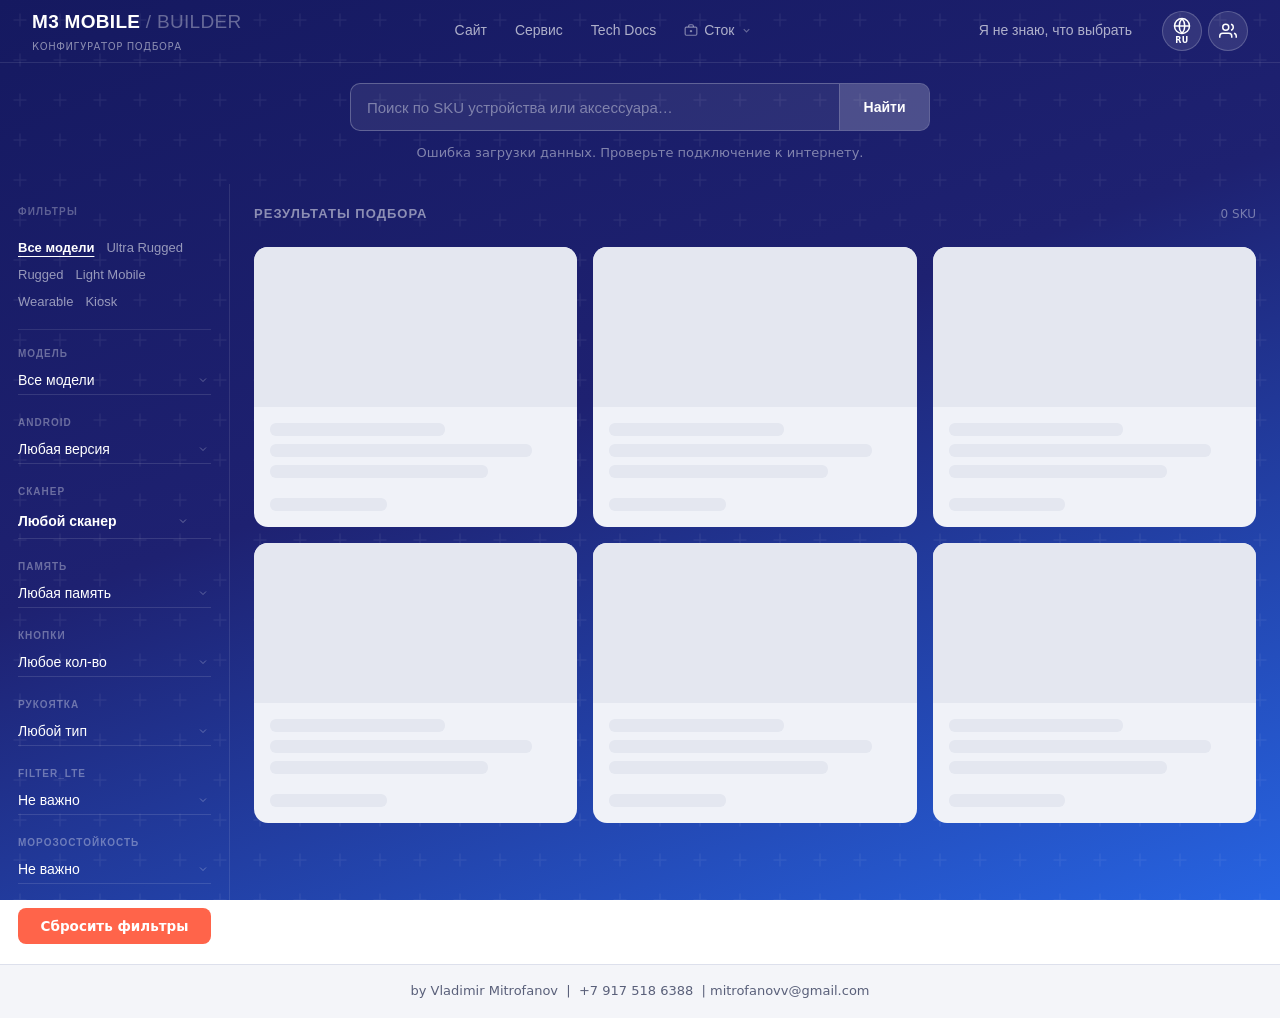
==== commit 44a199d5: "Add files via upload" ====
--- a/index.html
+++ b/index.html
@@ -164,19 +164,7 @@
 </div>
 <div id="results-container"><div class="no-results"><p>Загрузка данных…</p></div>
 </div>
-<div class="accessory-panel" id="accessorySelection"><div class="acc-header"><h3 data-i18n="acc_for_sku">Аксессуары для SKU:</h3>
-<div style="display:flex;align-items:center;gap:10px;flex-wrap:wrap;">
-  <button class="btn-assistant" onclick="openAssistant()" title="Визуальный подбор аксессуаров" style="background:rgba(255,255,255,.15);border:1px solid rgba(255,255,255,.3);color:#fff;padding:6px 14px;border-radius:8px;cursor:pointer;font-size:12px;font-weight:600;font-family:inherit;display:flex;align-items:center;gap:6px;transition:.15s;">
-    <svg viewBox="0 0 24 24" fill="none" stroke="currentColor" stroke-width="2" style="width:16px;height:16px;">
-      <circle cx="12" cy="12" r="10"/>
-      <path d="M9.09 9a3 3 0 015.83 1c0 2-3 3-3 3"/>
-      <line x1="12" y1="17" x2="12.01" y2="17"/>
-    </svg>
-    Помощник
-  </button>
-  <span id="selectedSKUCode" style="font-family:'DM Mono',monospace;font-size:14px;opacity:.85;"></span>
-</div>
-</div>
+<div class="accessory-panel" id="accessorySelection"><div class="acc-header"><h3 data-i18n="acc_for_sku">Аксессуары для SKU:</h3><span id="selectedSKUCode"></span></div>
 <div class="acc-warning" data-i18n="acc_price_approx">Ориентировочная цена</div>
 <div class="acc-body"><div id="currentSKUDetails" class="acc-sku-info"></div>
 <div id="accessoriesList"></div>
@@ -253,8 +241,7 @@
 <img id="lightbox-img" src="" alt=""></div>
 
 <!-- ═══════════════════════════════════════════════════
-     TREOLAN STOCK MODAL
-═══════════════════════════════════════════════════ -->
+     TREOLAN STOCK MODAL — вставить перед 
 <div id="treolan-modal" class="treolan-modal-backdrop" >
   <div class="treolan-modal">
     <div class="treolan-modal-head">
@@ -306,6 +293,8 @@
   </div>
 </div>
 
+
+
 <!-- OCS STOCK MODAL -->
 <div class="treolan-modal-backdrop" id="ocs-modal" >
   <div class="treolan-modal">
@@ -363,6 +352,60 @@
       <span style="margin-right:auto;display:flex;gap:8px;align-items:center;flex-wrap:wrap"><span id="m3-freshness" style="font-size:11px;opacity:.5"></span><button class="t-refresh-btn" onclick="exportM3Stock()">📥 Excel</button><button class="t-refresh-btn" onclick="m3StockLoaded=false;loadM3StockData()">Обновить</button>
     </div>
   </div>
+</div>
+<script src="app.js"></script>
+
+<div id="treolan-modal" class="treolan-modal-backdrop" >
+  <div class="treolan-modal">
+    <div class="treolan-modal-head">
+      <span class="treolan-modal-title">🔵 Сток Treolan</span>
+      <button class="treolan-modal-close" onclick="closeTreolanModal()">✕</button>
+    </div>
+    <div class="treolan-toolbar">
+      <div class="search-clear-wrap"><input type="text" id="treolan-search" class="treolan-search" placeholder="Поиск по артикулу или названию..." oninput="filterTreolanTable();_updateClear(this)"><button class="search-clear-btn" onclick="_clearSearch('treolan-search',filterTreolanTable)" style="display:none">✕</button></div>
+      <select id="treolan-avail-filter" class="treolan-filter" onchange="filterTreolanTable()">
+        <option value="">Все позиции</option>
+        <option value="avail">В наличии</option>
+        <option value="transit">Есть транзит</option>
+        <option value="none">Нет в наличии</option>
+      </select>
+    </div>
+    <div id="treolan-stats" style="padding:4px 16px;font-size:12px;opacity:.6"></div>
+    <div id="treolan-body" style="overflow-y:auto;flex:1;padding:0 8px 8px"></div>
+    <div class="treolan-footer">
+      <span style="margin-right:auto;display:flex;gap:8px;align-items:center;flex-wrap:wrap"><span id="treolan-freshness" style="font-size:11px;opacity:.5"></span><span id="treolan-updated" style="font-size:12px;opacity:.6"></span><span id="treolan-footer-info" style="font-size:12px;opacity:.6"></span></span>
+      <button class="t-refresh-btn" onclick="exportTreolan()">📥 Excel</button>
+      <button class="t-refresh-btn" onclick="loadTreolanData()">Обновить</button>
+    </div>
+  </div>
+</div>
+
+<!-- COMBINED STOCK MODAL -->
+<div id="combined-modal" class="treolan-modal-backdrop"  style="display:none">
+  <div class="treolan-modal" style="max-width:960px">
+    <div class="treolan-modal-head">
+      <span class="treolan-modal-title">🔀 Сводный сток — все дистрибьюторы</span>
+      <button class="treolan-modal-close" onclick="closeCombinedModal()">✕</button>
+    </div>
+    <div class="treolan-toolbar">
+      <div class="search-clear-wrap"><input type="text" id="combined-search" class="treolan-search" placeholder="Поиск по артикулу или названию..." oninput="filterCombinedTable();_updateClear(this)"><button class="search-clear-btn" onclick="_clearSearch('combined-search',filterCombinedTable)" style="display:none">✕</button></div>
+      <select id="combined-avail-filter" class="treolan-filter" onchange="filterCombinedTable()">
+        <option value="">Все позиции</option>
+        <option value="avail" selected>Есть хоть у одного</option>
+        <option value="all3">Есть у всех трёх</option>
+      </select>
+      <button class="t-refresh-btn" onclick="loadCombinedData()">Обновить всё</button>
+    </div>
+    <div id="combined-stats" style="padding:6px 16px;font-size:12px;opacity:.6"></div>
+    <div id="combined-body" style="overflow-y:auto;flex:1;padding:0 8px 8px"></div>
+    <div class="treolan-footer" style="display:flex;align-items:center;gap:10px">
+      <span id="combined-freshness" style="font-size:11px;opacity:.5;margin-right:auto"></span>
+      <span id="combined-footer-info" style="font-size:12px;opacity:.6"></span>
+      <button class="t-refresh-btn" onclick="exportCombined()">📥 Excel</button>
+    </div>
+  </div>
+</div>
+
 </div>
 
 <!-- CONTACTS MODAL -->
@@ -399,409 +442,4 @@
       <!-- QR Code -->
       <div style="display:flex;flex-direction:column;align-items:center;justify-content:center;min-width:140px">
         <a href="https://t.me/M3Mobile_Russia" target="_blank" style="display:block;text-decoration:none">
-          <img src="[data-uri]Вот полный файл `index (3).html` с уже внесенными всеми исправлениями:
-
-```html
-<!DOCTYPE html>
-<html lang="ru">
-<head>
-  <meta charset="UTF-8">
-  <meta name="viewport" content="width=device-width,initial-scale=1">
-  <title>M3 MOBILE / Builder</title>
-  
-  <link rel="icon" href="data:,">
-  <link rel="stylesheet" href="style.css">
-</head>
-<body>
-<div class="app-shell" id="appShell"><header>
-<div class="header-top">
-  <!-- Brand -->
-  <div class="header-brand">
-    <div class="brand-logo">M3 MOBILE <span>/ BUILDER</span></div>
-    <div class="header-title" data-i18n="configurator_subtitle">Конфигуратор подбора</div>
-  </div>
-
-  <!-- Nav links row -->
-  <nav class="header-nav">
-    <!-- Category dropdown -->
-    <div class="nav-dropdown" id="cat-dropdown">
-      <button class="nav-btn nav-btn--active" id="cat-dropdown-btn" onclick="toggleNavDropdown('cat-dropdown')">
-        <span id="cat-label" data-i18n="all_devices">Все модели</span>
-        <svg class="nav-chevron" viewBox="0 0 24 24" fill="none" stroke="currentColor" stroke-width="2.5"><polyline points="6 9 12 15 18 9"/></svg>
-      </button>
-      <div class="nav-dropdown-menu" id="cat-dropdown-menu">
-        <button class="nav-drop-item active" data-cat="all" onclick="selectCategory('all','Все модели',this)" data-i18n-val="all_devices">Все модели</button>
-        <button class="nav-drop-item" data-cat="ultra-rugged" onclick="selectCategory('ultra-rugged','Ultra Rugged',this)">Ultra Rugged</button>
-        <button class="nav-drop-item" data-cat="rugged" onclick="selectCategory('rugged','Rugged',this)">Rugged</button>
-        <button class="nav-drop-item" data-cat="light-mobile" onclick="selectCategory('light-mobile','Light Mobile',this)">Light Mobile</button>
-        <button class="nav-drop-item" data-cat="wearable" onclick="selectCategory('wearable','Wearable',this)">Wearable</button>
-        <button class="nav-drop-item" data-cat="kiosk" onclick="selectCategory('kiosk','Kiosk',this)">Kiosk</button>
-      </div>
-    </div>
-
-    <!-- Other nav buttons -->
-   <button class="nav-btn" data-i18n="btn_site" onclick="window.open('https://m3mobile.net','_blank')">
-      <svg class="nav-ico" viewBox="0 0 24 24" fill="none" stroke="currentColor" stroke-width="2"><circle cx="12" cy="12" r="10"/><path d="M2 12h20M12 2a15.3 15.3 0 010 20M12 2a15.3 15.3 0 000 20"/></svg>Сайт
-    </button>
-    <button class="nav-btn" data-i18n="btn_service" onclick="showModal('service-centers-modal')">
-      <svg class="nav-ico" viewBox="0 0 24 24" fill="none" stroke="currentColor" stroke-width="2"><path d="M14.7 6.3a1 1 0 000 1.4l1.6 1.6a1 1 0 001.4 0l3.77-3.77a6 6 0 01-7.94 7.94l-6.91 6.91a2.12 2.12 0 01-3-3l6.91-6.91a6 6 0 017.94-7.94l-3.76 3.76z"/></svg>Сервис
-    </button>
-    <button class="nav-btn" data-i18n="btn_tech_docs" onclick="window.open('https://m3mobile.ru','_blank')">
-      <svg class="nav-ico" viewBox="0 0 24 24" fill="none" stroke="currentColor" stroke-width="2"><path d="M14 2H6a2 2 0 00-2 2v16a2 2 0 002 2h12a2 2 0 002-2V8z"/><polyline points="14 2 14 8 20 8"/></svg>Tech Docs
-    </button>
-
-    <!-- Stock dropdown -->
-    <div class="nav-dropdown" id="stock-dropdown">
-      <button class="nav-btn" id="stock-dropdown-btn" onclick="toggleNavDropdown('stock-dropdown')">
-        <svg class="nav-ico" viewBox="0 0 24 24" fill="none" stroke="currentColor" stroke-width="2"><rect x="2" y="7" width="20" height="14" rx="2"/><path d="M16 7V5a2 2 0 00-2-2h-4a2 2 0 00-2 2v2"/><line x1="12" y1="12" x2="12" y2="16"/><line x1="10" y1="14" x2="14" y2="14"/></svg>
-        Сток
-        <svg class="nav-chevron" viewBox="0 0 24 24" fill="none" stroke="currentColor" stroke-width="2.5"><polyline points="6 9 12 15 18 9"/></svg>
-      </button>
-      <div class="nav-dropdown-menu" id="stock-dropdown-menu">
-        <button class="nav-drop-item" onclick="closeNavDropdowns();openOcsModal()">
-          <span class="stock-dot stock-dot--ocs"></span>OCS
-        </button>
-        <button class="nav-drop-item" onclick="closeNavDropdowns();openTreolanModal()">
-          <span class="stock-dot stock-dot--treolan"></span>Treolan
-        </button>
-        <button class="nav-drop-item" onclick="closeNavDropdowns();openM3StockModal()">
-          <span class="stock-dot stock-dot--m3"></span>M3 Stock
-        </button>
-        <div class="nav-drop-divider"></div>
-        <button class="nav-drop-item" onclick="closeNavDropdowns();openCombinedModal()">
-          <svg style="width:13px;height:13px;margin-right:6px;opacity:.7" viewBox="0 0 24 24" fill="none" stroke="currentColor" stroke-width="2"><path d="M18 20V10M12 20V4M6 20v-6"/></svg>Сводный
-        </button>
-      </div>
-    </div>
-
-  </nav>
-
-  <a href="https://m3solutionbuilder.tilda.ws/page88650666.html" target="_blank" class="nav-btn" style="text-decoration:none" data-i18n="btn_dont_know">Я не знаю, что выбрать</a>
-
-  <!-- Icon buttons: language + contacts -->
-  <div class="header-icon-btns">
-    <!-- Language picker dropdown -->
-    <div class="nav-dropdown" id="lang-dropdown">
-      <button class="icon-btn" id="lang-dropdown-btn" onclick="toggleNavDropdown('lang-dropdown')" title="Language">
-        <svg viewBox="0 0 24 24" fill="none" stroke="currentColor" stroke-width="2"><circle cx="12" cy="12" r="10"/><path d="M2 12h20M12 2a15.3 15.3 0 010 20M12 2a15.3 15.3 0 000 20"/></svg>
-        <span class="icon-btn-label" id="lang-current">RU</span>
-      </button>
-      <div class="nav-dropdown-menu nav-dropdown-menu--right" id="lang-dropdown-menu">
-        <button class="nav-drop-item lang-item active" onclick="selectLang('ru',this)">
-          <span class="lang-flag">🇷🇺</span> Русский <span class="lang-code">RU</span>
-        </button>
-        <button class="nav-drop-item lang-item" onclick="selectLang('en',this)">
-          <span class="lang-flag">🇬🇧</span> English <span class="lang-code">EN</span>
-        </button>
-        <button class="nav-drop-item lang-item" onclick="selectLang('ko',this)">
-          <span class="lang-flag">🇰🇷</span> 한국어 <span class="lang-code">KO</span>
-        </button>
-      </div>
-    </div>
-
-    <!-- Contacts icon button -->
-    <button class="icon-btn" onclick="showModal('contacts-modal')" title="Контакты">
-      <svg viewBox="0 0 24 24" fill="none" stroke="currentColor" stroke-width="2"><path d="M17 21v-2a4 4 0 0 0-4-4H5a4 4 0 0 0-4 4v2"/><circle cx="9" cy="7" r="4"/><path d="M23 21v-2a4 4 0 0 0-3-3.87"/><path d="M16 3.13a4 4 0 0 1 0 7.75"/></svg>
-    </button>
-  </div>
-</div>
-</header>
-<div class="search-bar"><div class="search-row"><input type="text" id="sku-search" placeholder="Поиск по SKU устройства или аксессуара…" data-i18n-placeholder="search_placeholder" autocomplete="off"><button data-i18n="btn_search" class="btn-search" onclick="searchBySKU()"><svg class="ico" viewBox="0 0 24 24"><circle cx="11" cy="11" r="8"/><path d="M21 21l-4.35-4.35"/></svg>Найти</button>
-</div>
-<div class="search-status" id="search-status">Загрузка данных...</div>
-</div>
-<div class="main-layout"><aside class="filters-sidebar"><div class="sidebar-title" data-i18n="filters">Фильтры</div>
-<div class="cat-strip">
-  <button class="cat-pill active" data-cat="all" onclick="selectCatPill('all',this)">Все модели</button>
-  <button class="cat-pill" data-cat="ultra-rugged" onclick="selectCatPill('ultra-rugged',this)">Ultra Rugged</button>
-  <button class="cat-pill" data-cat="rugged" onclick="selectCatPill('rugged',this)">Rugged</button>
-  <button class="cat-pill" data-cat="light-mobile" onclick="selectCatPill('light-mobile',this)">Light Mobile</button>
-  <button class="cat-pill" data-cat="wearable" onclick="selectCatPill('wearable',this)">Wearable</button>
-  <button class="cat-pill" data-cat="kiosk" onclick="selectCatPill('kiosk',this)">Kiosk</button>
-</div>
-<div class="filter-group"><label class="filter-label" data-i18n="filter_model">Модель</label>
-<select id="model-select" class="filter-select" onchange="updateAndroidOptions();filterSKU();"><option value="" data-i18n="all_models">Все модели</option>
-</select>
-</div>
-<div class="filter-group"><label class="filter-label" data-i18n="filter_android">Android</label>
-<select id="android-select" class="filter-select" onchange="updateScannerOptions();filterSKU();"><option value="" data-i18n="all_android">Любая версия</option>
-</select>
-</div>
-<div class="filter-group" id="scanner-filter-group"><label class="filter-label" data-i18n="filter_scanner">Сканер</label>
-<div id="scanner-dropdown" class="custom-scanner-dropdown">
-  <div id="scanner-display" class="filter-select custom-scanner-trigger" onclick="toggleScannerDropdown()" style="cursor:pointer;user-select:none;display:flex;align-items:center;justify-content:space-between;padding-top:6px;padding-bottom:6px;padding-left:0;padding-right:22px;margin:0;border:none;border-bottom:1px solid rgba(255,255,255,.12);background:transparent;color:#fff;font-size:14px;font-weight:700;width:100%;box-sizing:border-box;border-radius:0">
-    <span id="scanner-display-text" data-i18n="all_scanners">Любой сканер</span>
-    <svg style="width:12px;height:12px;flex-shrink:0;opacity:.35" viewBox="0 0 24 24" fill="none" stroke="white" stroke-width="2"><polyline points="6 9 12 15 18 9"/></svg>
-  </div>
-  <div id="scanner-options" class="scanner-options-list" style="display:none"></div>
-</div>
-<input type="hidden" id="scanner-select" value="">
-</div>
-<div class="filter-group"><label class="filter-label" data-i18n="filter_memory">Память</label>
-<select id="memory-select" class="filter-select" onchange="updateButtonsOptions();filterSKU();"><option value="" data-i18n="all_memory">Любая память</option>
-</select>
-</div>
-<div class="filter-group"><label class="filter-label" data-i18n="filter_buttons">Кнопки</label>
-<select id="buttons-select" class="filter-select" onchange="updateHandleOptions();filterSKU();"><option value="" data-i18n="all_buttons">Любое кол-во</option>
-</select>
-</div>
-<div class="filter-group"><label class="filter-label" data-i18n="filter_handle">Рукоятка</label>
-<select id="handle-select" class="filter-select" onchange="updateLteOptions();filterSKU();"><option value="" data-i18n="all_handle">Любой тип</option>
-</select>
-</div>
-<div class="filter-group"><label class="filter-label" data-i18n="filter_lte">LTE</label>
-<select id="lte-select" class="filter-select" onchange="updateFrostOptions();filterSKU();"><option value="" data-i18n="lte_any">Не важно</option>
-<option value="YES" data-i18n="lte_yes">Есть LTE</option>
-<option value="NO" data-i18n="lte_no">Нет LTE</option>
-</select>
-</div>
-<div class="filter-group"><label class="filter-label" data-i18n="filter_frozen">Морозостойкость</label>
-<select id="frost-select" class="filter-select" onchange="filterSKU();"><option value="" data-i18n="lte_any">Не важно</option>
-<option value="YES" data-i18n="frozen_yes">Морозостойкий</option>
-<option value="NO" data-i18n="frozen_no">Не морозостойкий</option>
-</select>
-</div>
-<button data-i18n="btn_clear_filters" class="btn-reset" onclick="resetFilters()"><svg class="ico" viewBox="0 0 24 24"><line x1="18" y1="6" x2="6" y2="18"/><line x1="6" y1="6" x2="18" y2="18"/></svg>Сбросить фильтры</button>
-</aside>
-<div class="results-area"><div class="results-header"><div class="results-heading" data-i18n="results_heading">Результаты подбора</div>
-<div class="results-count" id="results-count">0 SKU</div>
-</div>
-<div id="results-container"><div class="no-results"><p>Загрузка данных…</p></div>
-</div>
-<div class="accessory-panel" id="accessorySelection"><div class="acc-header"><h3 data-i18n="acc_for_sku">Аксессуары для SKU:</h3>
-<div style="display:flex;align-items:center;gap:10px;flex-wrap:wrap;">
-  <button class="btn-assistant" onclick="openAssistant()" title="Визуальный подбор аксессуаров" style="background:rgba(255,255,255,.15);border:1px solid rgba(255,255,255,.3);color:#fff;padding:6px 14px;border-radius:8px;cursor:pointer;font-size:12px;font-weight:600;font-family:inherit;display:flex;align-items:center;gap:6px;transition:.15s;">
-    <svg viewBox="0 0 24 24" fill="none" stroke="currentColor" stroke-width="2" style="width:16px;height:16px;">
-      <circle cx="12" cy="12" r="10"/>
-      <path d="M9.09 9a3 3 0 015.83 1c0 2-3 3-3 3"/>
-      <line x1="12" y1="17" x2="12.01" y2="17"/>
-    </svg>
-    Помощник
-  </button>
-  <span id="selectedSKUCode" style="font-family:'DM Mono',monospace;font-size:14px;opacity:.85;"></span>
-</div>
-</div>
-<div class="acc-warning" data-i18n="acc_price_approx">Ориентировочная цена</div>
-<div class="acc-body"><div id="currentSKUDetails" class="acc-sku-info"></div>
-<div id="accessoriesList"></div>
-<div class="acc-total"><span data-i18n="spec_total">Итоговая стоимость:</span><strong id="finalConfigurationPrice">0 $</strong></div>
-<button class="btn-add-spec" data-i18n="btn_add_to_spec" onclick="addSKUToSpecification()"><svg class="ico ico-lg" viewBox="0 0 24 24"><path d="M9 11l3 3L22 4"/><path d="M21 12v7a2 2 0 01-2 2H5a2 2 0 01-2-2V5a2 2 0 012-2h11"/></svg>Добавить в спецификацию</button>
-</div>
-</div>
-</div>
-</div>
-<div class="spec-table-section" id="finalConfiguration"><div class="spec-table-header"><h3 data-i18n="spec_final">Финальная спецификация</h3><div class="spec-actions"><button data-i18n="btn_add_manual_short" class="btn-sm" onclick="openAddManualSKUModal()"><svg class="ico" viewBox="0 0 24 24"><line x1="12" y1="5" x2="12" y2="19"/><line x1="5" y1="12" x2="19" y2="12"/></svg>Добавить вручную</button>
-<button class="btn-sm btn-excel-img" onclick="exportToExcelWithImages()" title="Скачать Excel с картинками устройств"><svg class="ico" viewBox="0 0 24 24"><path d="M21 15v4a2 2 0 01-2 2H5a2 2 0 01-2-2v-4"/><polyline points="7 10 12 15 17 10"/><line x1="12" y1="15" x2="12" y2="3"/></svg>Excel 📷</button>
-<button data-i18n="btn_print" class="btn-sm" onclick="printSpec()"><svg class="ico" viewBox="0 0 24 24"><polyline points="6 9 6 2 18 2 18 9"/><path d="M6 18H4a2 2 0 01-2-2v-5a2 2 0 012-2h16a2 2 0 012 2v5a2 2 0 01-2 2h-2"/><rect x="6" y="14" width="12" height="8"/></svg>Печать</button>
-<button class="btn-sm danger" onclick="clearSpecification()"><svg class="ico" viewBox="0 0 24 24"><polyline points="3 6 5 6 21 6"/><path d="M19 6l-1 14a2 2 0 01-2 2H8a2 2 0 01-2-2L5 6"/></svg>Очистить</button>
-</div>
-</div>
-<table id="finalConfigTable"><thead><tr><th>Тип</th>
-<th>SKU</th>
-<th data-i18n="spec_name">Наименование</th>
-<th data-i18n="spec_qty">Кол-во</th>
-<th>Цена, $</th>
-<th data-i18n="spec_total_col">Итого, $</th>
-<th></th>
-</tr>
-</thead><tbody id="specTableBody"></tbody></table>
-</div>
-<div class="app-footer">by Vladimir Mitrofanov &nbsp;|&nbsp; +7 917 518 6388 &nbsp;|&nbsp;mitrofanovv@gmail.com</div>
-</div>
-<div class="floating-group"><button class="btn-float btn-float-addspec" id="btn-float-addspec" onclick="addSKUToSpecification()"><svg class="ico" viewBox="0 0 24 24"><line x1="12" y1="5" x2="12" y2="19"/><line x1="5" y1="12" x2="19" y2="12"/></svg>Добавить в спецификацию</button>
-<button class="btn-float btn-float-compare" id="btn-float-compare" onclick="showComparison()"><svg class="ico" viewBox="0 0 24 24"><line x1="18" y1="20" x2="18" y2="10"/><line x1="12" y1="20" x2="12" y2="4"/><line x1="6" y1="20" x2="6" y2="14"/></svg><span data-i18n="btn_compare_short">Сравнить</span><span class="float-badge" id="comparison-count">0</span></button>
-<button class="btn-float-clear-compare" id="btn-float-clear-compare" onclick="clearComparison()" title="Очистить сравнение">✕</button>
-<button class="btn-float btn-float-spec" id="btn-float-spec" onclick="scrollToSpec()"><svg class="ico" viewBox="0 0 24 24"><path d="M9 11l3 3L22 4"/><path d="M21 12v7a2 2 0 01-2 2H5a2 2 0 01-2-2V5a2 2 0 012-2h11"/></svg><span data-i18n="spec_title">Спецификация</span><span class="float-badge" id="spec-count">0</span></button>
-</div>
-<button id="back-to-top" onclick="window.scrollTo({top:0,behavior:'smooth'})">
-  <svg style="width:22px;height:22px;stroke:#fff;fill:none;stroke-width:3;stroke-linecap:round;stroke-linejoin:round;" viewBox="0 0 24 24">
-    <polyline points="18 15 12 9 6 15"/>
-  </svg>
-  <span style="font-size:14px;font-weight:900;color:#fff;line-height:1;letter-spacing:1px">UP</span>
-</button>
-<div class="modal-backdrop" id="service-centers-modal" onclick="closeModalOnBackdrop(event,this)"><div class="modal-box"><div class="modal-head"><h2 data-i18n="service_centers">Наши сервисные центры</h2><button class="modal-close" onclick="closeModal('service-centers-modal')">×</button>
-</div>
-<div class="modal-body"><div class="sc-grid"><div class="sc-item"><a href="https://www.rss.ru/" target="_blank"><img src="https://lh3.googleusercontent.com/d/1oXAGYzJb9raq7cM-i5xsk51-2vPB0jR6" alt="RSS"></a></div>
-<div class="sc-item"><a href="https://wetm.ru/servisniy-tsentr/" target="_blank"><img src="https://lh3.googleusercontent.com/d/1fqjIYfiHDvBcsADEqSzS_vC-bCED3GI7" alt="WETM"></a></div>
-</div>
-</div>
-</div>
-</div>
-<div class="modal-backdrop" id="sku-guide-modal" onclick="closeModalOnBackdrop(event,this)"><div class="modal-box"><div class="modal-head"><h2>Как читать SKU</h2><button class="modal-close" onclick="closeModal('sku-guide-modal')">×</button>
-</div>
-<div class="modal-body"><div class="sku-guide-content"><p data-i18n="sku_guide_desc">Руководство по чтению SKU поможет вам понять структуру артикулов продукции M3 MOBILE.</p><p data-i18n="btn_download_hint">Нажмите кнопку ниже, чтобы скачать файл:</p><a href="https://docs.google.com/spreadsheets/d/1IPSD12w8M4azk_ICRiBglxboGIjoe0Hh/export?format=xlsx" class="btn-download" download="M3_MOBILE_SKU_Guide.xlsx"><svg class="ico ico-lg" viewBox="0 0 24 24"><path d="M21 15v4a2 2 0 01-2 2H5a2 2 0 01-2-2v-4"/><polyline points="7 10 12 15 17 10"/><line x1="12" y1="15" x2="12" y2="3"/></svg><span data-i18n="btn_download_sku">Скачать руководство по SKU</span></a></div>
-</div>
-</div>
-</div>
-<div class="modal-backdrop" id="comparison-modal" onclick="closeModalOnBackdrop(event,this)"><div class="modal-box wide"><div class="modal-head"><h2 data-i18n="comparison_title_modal">Сравнение SKU</h2><button class="modal-close" onclick="closeModal('comparison-modal')">×</button>
-</div>
-<div class="modal-body" id="comparison-body"></div>
-</div>
-</div>
-<div class="modal-backdrop" id="manual-sku-modal" onclick="closeModalOnBackdrop(event,this)"><div class="modal-box"><div class="modal-head"><h2 data-i18n="btn_add_manual">Добавить артикул вручную</h2><button class="modal-close" onclick="closeModal('manual-sku-modal')">×</button>
-</div>
-<div class="modal-body"><div class="form-group"><label class="form-label" data-i18n="spec_sku">Артикул (SKU)</label>
-<input type="text" id="manual-sku" class="form-input" placeholder="Введите артикул"></div>
-<div class="form-group"><label class="form-label">Наименование</label>
-<textarea id="manual-name" class="form-textarea" placeholder="Введите наименование"></textarea></div>
-<div class="form-group"><label class="form-label" data-i18n="spec_price">Цена ($)</label>
-<input type="number" id="manual-price" class="form-input" placeholder="0.00" min="0" step="0.01"></div>
-<div class="form-actions"><button class="btn-cancel" onclick="closeModal('manual-sku-modal')" data-i18n="btn_cancel">Отмена</button>
-<button class="btn-submit" onclick="addManualSKU()" data-i18n="btn_add_short">Добавить</button>
-</div>
-</div>
-</div>
-</div>
-<div class="toast" id="toast"></div>
-<div class="lightbox" id="lightbox" onclick="closeLightbox()"><button class="lightbox-close" onclick="closeLightbox()">&#x2715;</button>
-<img id="lightbox-img" src="" alt=""></div>
-
-<!-- ═══════════════════════════════════════════════════
-     TREOLAN STOCK MODAL
-═══════════════════════════════════════════════════ -->
-<div id="treolan-modal" class="treolan-modal-backdrop" >
-  <div class="treolan-modal">
-    <div class="treolan-modal-head">
-      <span class="treolan-modal-title">🔵 Сток Treolan</span>
-      <button class="treolan-modal-close" onclick="closeTreolanModal()">✕</button>
-    </div>
-    <div class="treolan-toolbar">
-      <div class="search-clear-wrap"><input type="text" id="treolan-search" class="treolan-search" placeholder="Поиск по артикулу или названию..." oninput="filterTreolanTable();_updateClear(this)"><button class="search-clear-btn" onclick="_clearSearch('treolan-search',filterTreolanTable)" style="display:none">✕</button></div>
-      <select id="treolan-avail-filter" class="treolan-filter" onchange="filterTreolanTable()">
-        <option value="">Все позиции</option>
-        <option value="avail">В наличии</option>
-        <option value="transit">Есть транзит</option>
-        <option value="none">Нет в наличии</option>
-      </select>
-    </div>
-    <div id="treolan-stats" style="padding:4px 16px;font-size:12px;opacity:.6"></div>
-    <div id="treolan-body" style="overflow-y:auto;flex:1;padding:0 8px 8px"></div>
-    <div class="treolan-footer">
-      <span style="margin-right:auto;display:flex;gap:8px;align-items:center;flex-wrap:wrap"><span id="treolan-freshness" style="font-size:11px;opacity:.5"></span><span id="treolan-updated" style="font-size:12px;opacity:.6"></span><span id="treolan-footer-info" style="font-size:12px;opacity:.6"></span></span>
-      <button class="t-refresh-btn" onclick="exportTreolan()">📥 Excel</button>
-      <button class="t-refresh-btn" onclick="loadTreolanData()">Обновить</button>
-    </div>
-  </div>
-</div>
-
-<!-- COMBINED STOCK MODAL -->
-<div id="combined-modal" class="treolan-modal-backdrop"  style="display:none">
-  <div class="treolan-modal" style="max-width:960px">
-    <div class="treolan-modal-head">
-      <span class="treolan-modal-title">🔀 Сводный сток — все дистрибьюторы</span>
-      <button class="treolan-modal-close" onclick="closeCombinedModal()">✕</button>
-    </div>
-    <div class="treolan-toolbar">
-      <div class="search-clear-wrap"><input type="text" id="combined-search" class="treolan-search" placeholder="Поиск по артикулу или названию..." oninput="filterCombinedTable();_updateClear(this)"><button class="search-clear-btn" onclick="_clearSearch('combined-search',filterCombinedTable)" style="display:none">✕</button></div>
-      <select id="combined-avail-filter" class="treolan-filter" onchange="filterCombinedTable()">
-        <option value="">Все позиции</option>
-        <option value="avail" selected>Есть хоть у одного</option>
-        <option value="all3">Есть у всех трёх</option>
-      </select>
-      <button class="t-refresh-btn" onclick="loadCombinedData()">Обновить всё</button>
-    </div>
-    <div id="combined-stats" style="padding:6px 16px;font-size:12px;opacity:.6"></div>
-    <div id="combined-body" style="overflow-y:auto;flex:1;padding:0 8px 8px"></div>
-    <div class="treolan-footer" style="display:flex;align-items:center;gap:10px">
-      <span id="combined-freshness" style="font-size:11px;opacity:.5;margin-right:auto"></span>
-      <span id="combined-footer-info" style="font-size:12px;opacity:.6"></span>
-      <button class="t-refresh-btn" onclick="exportCombined()">📥 Excel</button>
-    </div>
-  </div>
-</div>
-
-<!-- OCS STOCK MODAL -->
-<div class="treolan-modal-backdrop" id="ocs-modal" >
-  <div class="treolan-modal">
-    <div class="treolan-modal-head">
-      <div>
-        <h2>Склад OCS — M3 Mobile</h2>
-        <div class="t-meta" id="ocs-updated">Загрузка...</div>
-      </div>
-      <button class="treolan-close" onclick="closeOcsModal()">✕</button>
-    </div>
-    <div class="treolan-toolbar">
-      <div class="search-clear-wrap"><input type="text" class="treolan-search" id="ocs-search" placeholder="Поиск по артикулу или названию..." oninput="filterOcsTable();_updateClear(this)"><button class="search-clear-btn" onclick="_clearSearch('ocs-search',filterOcsTable)" style="display:none">✕</button></div>
-      <select class="treolan-filter" id="ocs-avail-filter" onchange="filterOcsTable()">
-        <option value="all">Все позиции</option>
-        <option value="avail">Только в наличии</option>
-        <option value="transit">Только транзит</option>
-        <option value="none">Нет в наличии</option>
-      </select>
-      <span class="treolan-stats" id="ocs-stats"></span>
-    </div>
-    <div class="treolan-body" id="ocs-body">
-      <div class="treolan-loading">⏳ Загружаем данные...</div>
-    </div>
-    <div class="treolan-footer">
-      <span id="ocs-footer-info" style="font-size:12px;opacity:.6"></span>
-      <span style="margin-right:auto;display:flex;gap:8px;align-items:center;flex-wrap:wrap"><span id="ocs-freshness" style="font-size:11px;opacity:.5"></span><button class="t-refresh-btn" onclick="exportOcs()">📥 Excel</button><button class="t-refresh-btn" onclick="loadOcsData()">Обновить</button>
-    </div>
-  </div>
-</div>
-
-<!-- M3 STOCK MODAL -->
-<div class="treolan-modal-backdrop" id="m3stock-modal" >
-  <div class="treolan-modal">
-    <div class="treolan-modal-head">
-      <div>
-        <h2>Сток M3 Mobile</h2>
-        <div class="t-meta" id="m3stock-updated">Загрузка...</div>
-      </div>
-      <button class="treolan-close" onclick="closeM3StockModal()">✕</button>
-    </div>
-    <div class="treolan-toolbar">
-      <div class="search-clear-wrap"><input type="text" class="treolan-search" id="m3stock-search" placeholder="Поиск по артикулу или названию..." oninput="filterM3StockTable();_updateClear(this)"><button class="search-clear-btn" onclick="_clearSearch('m3stock-search',filterM3StockTable)" style="display:none">✕</button></div>
-      <select class="treolan-filter" id="m3stock-avail-filter" onchange="filterM3StockTable()">
-        <option value="all">Все позиции</option>
-        <option value="avail">Только в наличии</option>
-        <option value="none">Нет в наличии</option>
-      </select>
-      <span class="treolan-stats" id="m3stock-stats"></span>
-    </div>
-    <div class="treolan-body" id="m3stock-body">
-      <div class="treolan-loading">⏳ Загружаем данные...</div>
-    </div>
-    <div class="treolan-footer">
-      <span id="m3stock-footer-info">Данные обновляются в реальном времени</span>
-      <span style="margin-right:auto;display:flex;gap:8px;align-items:center;flex-wrap:wrap"><span id="m3-freshness" style="font-size:11px;opacity:.5"></span><button class="t-refresh-btn" onclick="exportM3Stock()">📥 Excel</button><button class="t-refresh-btn" onclick="m3StockLoaded=false;loadM3StockData()">Обновить</button>
-    </div>
-  </div>
-</div>
-
-<!-- CONTACTS MODAL -->
-<div id="contacts-modal" class="treolan-modal-backdrop" onclick="if(event.target===this)closeModal('contacts-modal')">
-  <div style="background:#fff;border-radius:20px;box-shadow:0 20px 60px rgba(13,14,26,.25);width:100%;max-width:520px;margin:20px;overflow:hidden;animation:modalIn .2s ease">
-    <div style="background:linear-gradient(135deg,#151960,#2764E2);color:#fff;padding:20px 24px;display:flex;justify-content:space-between;align-items:center">
-      <span style="font-size:17px;font-weight:700">Контакты M3 Mobile Russia</span>
-      <button onclick="closeModal('contacts-modal')" style="background:rgba(255,255,255,.15);border:none;color:#fff;width:30px;height:30px;border-radius:50%;cursor:pointer;font-size:16px;display:flex;align-items:center;justify-content:center">✕</button>
-    </div>
-    <div style="padding:24px;display:flex;gap:24px">
-      <div style="flex:1">
-        <!-- Contact 1 -->
-        <div style="margin-bottom:20px">
-          <div style="font-weight:700;color:#1E2171;font-size:14px">Владимир Митрофанов</div>
-          <div style="font-size:12px;color:#888;margin-bottom:6px">Channel/Disti Manager</div>
-          <a href="tel:+79175186388" style="display:flex;align-items:center;gap:6px;color:#2764E2;text-decoration:none;font-size:13px;margin-bottom:4px">📞 +7 917 518 6388</a>
-          <span style="color:#2764E2;font-size:13px">vmitrofanov@m3mobile.net</span>
-        </div>
-        <!-- Contact 2 -->
-        <div style="margin-bottom:20px">
-          <div style="font-weight:700;color:#1E2171;font-size:14px">Евгения Суровикина</div>
-          <div style="font-size:12px;color:#888;margin-bottom:6px">Key Account Manager</div>
-          <a href="tel:+79264592229" style="display:flex;align-items:center;gap:6px;color:#2764E2;text-decoration:none;font-size:13px;margin-bottom:4px">📞 +7 926 459 2229</a>
-          <span style="color:#2764E2;font-size:13px">E.Surovikina@m3mobile.net</span>
-        </div>
-        <!-- Contact 3 -->
-        <div style="margin-bottom:20px">
-          <div style="font-weight:700;color:#1E2171;font-size:14px">Вадим Фидорин</div>
-          <div style="font-size:12px;color:#888;margin-bottom:6px">Tech. Support</div>
-          <a href="tel:+79269369202" style="display:flex;align-items:center;gap:6px;color:#2764E2;text-decoration:none;font-size:13px;margin-bottom:4px">📞 +7 926 936 9202</a>
-          <span style="color:#2764E2;font-size:13px">V.Fidorin@m3mobile.net</span>
-        </div>
-      </div>
-      <!-- QR Code -->
-      <div style="display:flex;flex-direction:column;align-items:center;justify-content:center;min-width:140px">
-        <a href="https://t.me/M3Mobile_Russia" target="_blank" style="display:block;text-decoration:none">
           <img src="[data-uri]
-[file content end]
--- a/style.css
+++ b/style.css
@@ -949,398 +949,3 @@
   .header-top>a.nav-btn{order:4;flex:1 1 100%;height:auto;justify-content:center;margin:4px 0 12px;padding:10px 14px;border:1px solid rgba(255,255,255,.25);border-radius:10px;background:rgba(255,255,255,.08)}
   .header-top>a.nav-btn:hover{border-color:rgba(255,255,255,.5)}
 }
-/* ============================================
-   ВИЗУАЛЬНЫЙ ПОМОЩНИК ПОДБОРА АКСЕССУАРОВ
-   ============================================ */
-
-.assistant-modal-overlay {
-  display: none;
-  position: fixed;
-  inset: 0;
-  background: rgba(13,14,26,.75);
-  backdrop-filter: blur(6px);
-  z-index: 9999;
-  align-items: center;
-  justify-content: center;
-  padding: 20px;
-}
-
-.assistant-modal-overlay.open {
-  display: flex;
-  animation: fadeIn .2s ease;
-}
-
-@keyframes fadeIn {
-  from { opacity: 0; }
-  to { opacity: 1; }
-}
-
-@keyframes slideUp {
-  from { opacity: 0; transform: translateY(30px) scale(.97); }
-  to { opacity: 1; transform: translateY(0) scale(1); }
-}
-
-.assistant-modal {
-  background: #fff;
-  border-radius: 20px;
-  max-width: 720px;
-  width: 100%;
-  max-height: 90vh;
-  overflow: hidden;
-  box-shadow: 0 24px 80px rgba(0,0,0,.4);
-  animation: slideUp .25s ease;
-  display: flex;
-  flex-direction: column;
-}
-
-.assistant-header {
-  background: linear-gradient(135deg, #1E2171, #2764E2);
-  color: #fff;
-  padding: 18px 24px;
-  display: flex;
-  justify-content: space-between;
-  align-items: center;
-  flex-shrink: 0;
-}
-
-.assistant-header h2 {
-  font-size: 18px;
-  font-weight: 700;
-  margin: 0;
-  display: flex;
-  align-items: center;
-  gap: 10px;
-}
-
-.assistant-header h2 svg {
-  width: 24px;
-  height: 24px;
-  flex-shrink: 0;
-}
-
-.assistant-close {
-  background: rgba(255,255,255,.15);
-  border: none;
-  color: #fff;
-  width: 36px;
-  height: 36px;
-  border-radius: 50%;
-  cursor: pointer;
-  font-size: 20px;
-  display: flex;
-  align-items: center;
-  justify-content: center;
-  transition: .15s;
-  flex-shrink: 0;
-}
-
-.assistant-close:hover {
-  background: rgba(255,255,255,.3);
-}
-
-.assistant-body {
-  padding: 24px;
-  overflow-y: auto;
-  flex: 1;
-}
-
-/* Progress bar */
-.assistant-progress {
-  display: flex;
-  gap: 6px;
-  margin-bottom: 24px;
-  align-items: center;
-}
-
-.assistant-progress .step-dot {
-  height: 4px;
-  flex: 1;
-  border-radius: 4px;
-  background: #E8EAF0;
-  transition: background .3s;
-}
-
-.assistant-progress .step-dot.active {
-  background: #2764E2;
-}
-
-.assistant-progress .step-dot.done {
-  background: #22C55E;
-}
-
-.assistant-progress .step-label {
-  font-size: 11px;
-  color: #8E94B0;
-  font-weight: 600;
-  letter-spacing: .04em;
-  text-transform: uppercase;
-  margin-right: 6px;
-}
-
-/* Question block */
-.assistant-question {
-  margin-bottom: 20px;
-}
-
-.assistant-question .q-title {
-  font-size: 20px;
-  font-weight: 700;
-  color: #0D0E1A;
-  margin-bottom: 6px;
-}
-
-.assistant-question .q-sub {
-  font-size: 14px;
-  color: #6B7280;
-  margin-bottom: 18px;
-}
-
-/* Answer options - картинки */
-.assistant-options {
-  display: grid;
-  grid-template-columns: repeat(auto-fit, minmax(160px, 1fr));
-  gap: 12px;
-  margin-bottom: 16px;
-}
-
-.assistant-option {
-  background: #F8F9FC;
-  border: 2px solid #E8EAF0;
-  border-radius: 14px;
-  padding: 16px 12px 14px;
-  cursor: pointer;
-  transition: all .2s;
-  text-align: center;
-  display: flex;
-  flex-direction: column;
-  align-items: center;
-  gap: 8px;
-  user-select: none;
-}
-
-.assistant-option:hover {
-  border-color: #B0B8D0;
-  background: #F0F2FF;
-  transform: translateY(-2px);
-}
-
-.assistant-option.selected {
-  border-color: #2764E2;
-  background: #EEF3FD;
-  box-shadow: 0 0 0 3px rgba(39,100,226,.15);
-}
-
-.assistant-option .opt-image {
-  width: 80px;
-  height: 80px;
-  object-fit: contain;
-  border-radius: 8px;
-  background: #fff;
-  padding: 6px;
-}
-
-.assistant-option .opt-label {
-  font-size: 14px;
-  font-weight: 600;
-  color: #0D0E1A;
-  line-height: 1.3;
-}
-
-.assistant-option .opt-desc {
-  font-size: 12px;
-  color: #8E94B0;
-  line-height: 1.3;
-}
-
-.assistant-option .opt-badge {
-  font-size: 10px;
-  font-weight: 700;
-  text-transform: uppercase;
-  letter-spacing: .05em;
-  padding: 2px 10px;
-  border-radius: 12px;
-  background: #FEF3C7;
-  color: #92400E;
-}
-
-/* Navigation buttons */
-.assistant-nav {
-  display: flex;
-  gap: 10px;
-  justify-content: space-between;
-  margin-top: 8px;
-  padding-top: 16px;
-  border-top: 1px solid #E8EAF0;
-}
-
-.assistant-nav .btn-back {
-  background: #F4F5F9;
-  border: 1px solid #DDE0EC;
-  color: #4A5068;
-  padding: 10px 20px;
-  border-radius: 10px;
-  cursor: pointer;
-  font-size: 14px;
-  font-weight: 600;
-  font-family: inherit;
-  transition: .15s;
-}
-
-.assistant-nav .btn-back:hover {
-  background: #E8EAF0;
-}
-
-.assistant-nav .btn-next {
-  background: #2764E2;
-  border: none;
-  color: #fff;
-  padding: 10px 28px;
-  border-radius: 10px;
-  cursor: pointer;
-  font-size: 14px;
-  font-weight: 700;
-  font-family: inherit;
-  transition: .15s;
-  display: flex;
-  align-items: center;
-  gap: 8px;
-}
-
-.assistant-nav .btn-next:hover {
-  background: #1E4FB0;
-  transform: translateY(-1px);
-}
-
-.assistant-nav .btn-next:disabled {
-  opacity: .4;
-  cursor: not-allowed;
-  transform: none;
-}
-
-/* Summary / Result */
-.assistant-summary {
-  background: #F0F4FF;
-  border-radius: 14px;
-  padding: 18px 20px;
-  margin-top: 12px;
-}
-
-.assistant-summary .summary-title {
-  font-size: 12px;
-  font-weight: 700;
-  text-transform: uppercase;
-  letter-spacing: .06em;
-  color: #2764E2;
-  margin-bottom: 10px;
-}
-
-.assistant-summary .summary-item {
-  display: flex;
-  align-items: center;
-  gap: 12px;
-  padding: 8px 0;
-  border-bottom: 1px solid rgba(39,100,226,.1);
-}
-
-.assistant-summary .summary-item:last-child {
-  border-bottom: none;
-}
-
-.assistant-summary .summary-item .si-icon {
-  width: 32px;
-  height: 32px;
-  object-fit: contain;
-  border-radius: 6px;
-  background: #fff;
-  padding: 4px;
-}
-
-.assistant-summary .summary-item .si-sku {
-  font-family: 'DM Mono', monospace;
-  font-size: 13px;
-  font-weight: 600;
-  color: #0D0E1A;
-}
-
-.assistant-summary .summary-item .si-name {
-  font-size: 13px;
-  color: #4A5068;
-  flex: 1;
-}
-
-.assistant-summary .summary-item .si-tag {
-  font-size: 10px;
-  font-weight: 700;
-  text-transform: uppercase;
-  padding: 2px 8px;
-  border-radius: 4px;
-  background: #DCFCE7;
-  color: #15803D;
-}
-
-.assistant-summary .summary-total {
-  display: flex;
-  justify-content: space-between;
-  padding-top: 12px;
-  margin-top: 8px;
-  border-top: 2px solid rgba(39,100,226,.15);
-  font-size: 16px;
-  font-weight: 700;
-  color: #0D0E1A;
-}
-
-.assistant-summary .summary-total .total-price {
-  color: #FF644A;
-  font-size: 20px;
-}
-
-/* Кнопка в хедере панели аксессуаров */
-.acc-header .btn-assistant {
-  background: rgba(255,255,255,.15);
-  border: 1px solid rgba(255,255,255,.3);
-  color: #fff;
-  padding: 6px 14px;
-  border-radius: 8px;
-  cursor: pointer;
-  font-size: 12px;
-  font-weight: 600;
-  font-family: inherit;
-  transition: .15s;
-  display: flex;
-  align-items: center;
-  gap: 6px;
-}
-
-.acc-header .btn-assistant:hover {
-  background: rgba(255,255,255,.25);
-}
-
-.acc-header .btn-assistant svg {
-  width: 16px;
-  height: 16px;
-}
-
-/* Mobile */
-@media(max-width:520px) {
-  .assistant-options {
-    grid-template-columns: repeat(auto-fit, minmax(130px, 1fr));
-    gap: 8px;
-  }
-  .assistant-option .opt-image {
-    width: 60px;
-    height: 60px;
-  }
-  .assistant-modal {
-    max-height: 95vh;
-    border-radius: 12px;
-  }
-  .assistant-header {
-    padding: 14px 16px;
-  }
-  .assistant-header h2 {
-    font-size: 15px;
-  }
-  .assistant-body {
-    padding: 16px;
-  }
-}
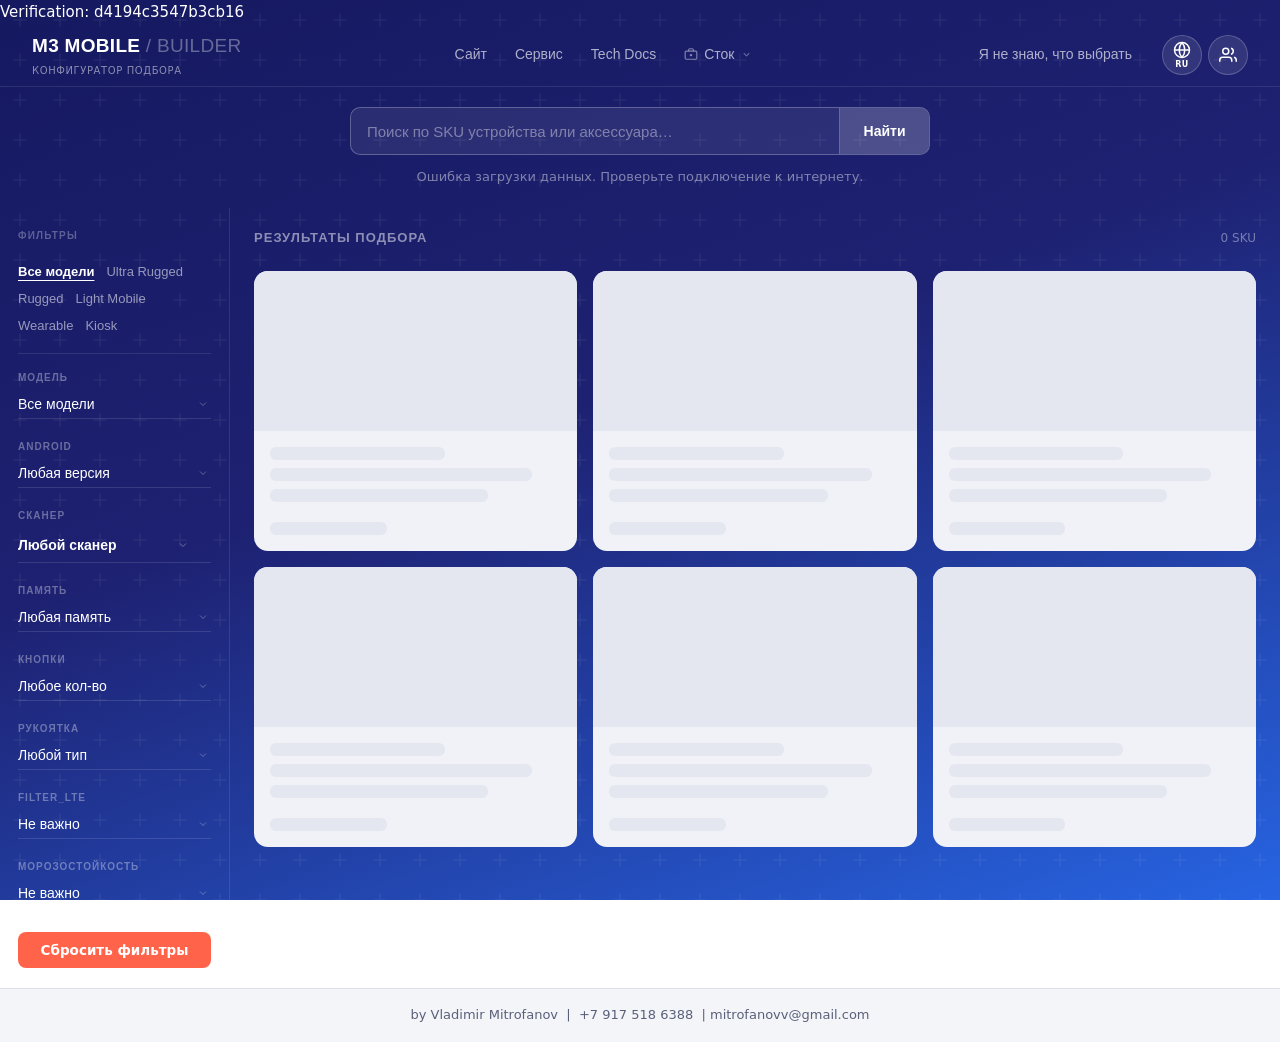
==== commit a3adf74c: "Update index.html" ====
--- a/index.html
+++ b/index.html
@@ -5,9 +5,15 @@
   <meta name="viewport" content="width=device-width,initial-scale=1">
   <title>M3 MOBILE / Builder</title>
   
-  <link rel="icon" href="data:,">
+  <link rel="icon" href="https://lh3.googleusercontent.com/d/1lvqDJjgdI3qHNk5CgsCUv00U2qY1RyEE">
   <link rel="stylesheet" href="style.css">
 </head>
+  <html>
+    <head>
+        <meta http-equiv="Content-Type" content="text/html; charset=UTF-8">
+    </head>
+    <body>Verification: d4194c3547b3cb16</body>
+</html>
 <body>
 <div class="app-shell" id="appShell"><header>
 <div class="header-top">
@@ -167,6 +173,11 @@
 <div class="accessory-panel" id="accessorySelection"><div class="acc-header"><h3 data-i18n="acc_for_sku">Аксессуары для SKU:</h3><span id="selectedSKUCode"></span></div>
 <div class="acc-warning" data-i18n="acc_price_approx">Ориентировочная цена</div>
 <div class="acc-body"><div id="currentSKUDetails" class="acc-sku-info"></div>
+<div id="accWizard"></div>
+<button type="button" class="accw-list-toggle" id="accListToggle" onclick="toggleAccList()" style="display:none">
+  <span id="accListToggleLabel">Весь список аксессуаров</span>
+  <svg viewBox="0 0 24 24" fill="none" stroke="currentColor" stroke-width="2.5" style="width:14px;height:14px"><polyline points="6 9 12 15 18 9"/></svg>
+</button>
 <div id="accessoriesList"></div>
 <div class="acc-total"><span data-i18n="spec_total">Итоговая стоимость:</span><strong id="finalConfigurationPrice">0 $</strong></div>
 <button class="btn-add-spec" data-i18n="btn_add_to_spec" onclick="addSKUToSpecification()"><svg class="ico ico-lg" viewBox="0 0 24 24"><path d="M9 11l3 3L22 4"/><path d="M21 12v7a2 2 0 01-2 2H5a2 2 0 01-2-2V5a2 2 0 012-2h11"/></svg>Добавить в спецификацию</button>
--- a/style.css
+++ b/style.css
@@ -949,3 +949,44 @@
   .header-top>a.nav-btn{order:4;flex:1 1 100%;height:auto;justify-content:center;margin:4px 0 12px;padding:10px 14px;border:1px solid rgba(255,255,255,.25);border-radius:10px;background:rgba(255,255,255,.08)}
   .header-top>a.nav-btn:hover{border-color:rgba(255,255,255,.5)}
 }
+
+/* ═══════ ВИЗУАЛЬНЫЙ ПОДБОР АКСЕССУАРОВ (accw) ═══════ */
+#accWizard{color:var(--ink)}
+.accw-progress{display:flex;gap:5px;margin:2px 0 16px}
+.accw-progress i{flex:1;height:4px;border-radius:2px;background:var(--border);transition:background .25s}
+.accw-progress i.done{background:var(--blue)}
+.accw-progress i.now{background:#bdd0f8}
+.accw-eyebrow{font-size:11px;font-weight:700;text-transform:uppercase;letter-spacing:.08em;color:var(--blue);margin-bottom:4px}
+.accw-title{font-size:19px;font-weight:700;color:var(--ink);margin-bottom:3px}
+.accw-hint{font-size:13px;color:var(--slate);margin-bottom:14px}
+.accw-options{display:grid;grid-template-columns:repeat(auto-fill,minmax(140px,1fr));gap:12px;margin-bottom:14px}
+.accw-opt{background:#fff;border:1.5px solid var(--border);border-radius:var(--radius);padding:14px 10px 12px;cursor:pointer;text-align:center;display:flex;flex-direction:column;align-items:center;gap:8px;font-family:'Outfit',sans-serif;color:var(--ink);transition:var(--transition)}
+.accw-opt:hover{border-color:#bdd0f8;transform:translateY(-2px);box-shadow:var(--shadow-md)}
+.accw-opt.selected{border-color:var(--blue);background:var(--blue-lt)}
+.accw-ico{width:64px;height:64px;color:var(--slate);display:flex;align-items:center;justify-content:center}
+.accw-opt:hover .accw-ico,.accw-opt.selected .accw-ico{color:var(--blue)}
+.accw-ph{width:76px;height:76px;border-radius:8px;overflow:hidden;background:var(--mist);display:flex;align-items:center;justify-content:center}
+.accw-ph img{width:100%;height:100%;object-fit:contain;mix-blend-mode:multiply}
+.accw-lbl{font-size:13.5px;font-weight:600;line-height:1.25}
+.accw-sub{font-size:10.5px;color:#9aa0b5;font-family:'DM Mono',monospace}
+.accw-nav{display:flex;justify-content:space-between;gap:10px;border-top:1px solid var(--border);padding-top:12px}
+.accw-btn{display:inline-flex;align-items:center;gap:6px;border-radius:8px;padding:9px 16px;font:600 13.5px 'Outfit',sans-serif;cursor:pointer;border:1.5px solid transparent;transition:var(--transition)}
+.accw-btn.primary{background:var(--blue);color:#fff}
+.accw-btn.primary:hover{background:#1e55c8}
+.accw-btn.ghost{background:transparent;color:var(--slate);border-color:var(--border)}
+.accw-btn.ghost:hover{background:var(--mist);color:var(--ink)}
+.accw-done{text-align:center;padding:18px 0 6px}
+.accw-done-ico{width:56px;height:56px;margin:0 auto 10px;color:var(--green);background:#E8F9F0;border-radius:50%;display:flex;align-items:center;justify-content:center;padding:12px}
+.accw-done-btns{display:flex;justify-content:center;gap:10px;margin-top:14px;flex-wrap:wrap}
+.accw-picked{margin-top:12px}
+.accw-picked-title{font-size:11px;font-weight:700;text-transform:uppercase;letter-spacing:.07em;color:var(--slate);margin-bottom:7px}
+.accw-chip{display:inline-flex;align-items:center;gap:7px;background:var(--mist);border:1px solid var(--border);border-radius:999px;padding:5px 12px;margin:0 6px 6px 0;font-size:12.5px;font-weight:600;color:var(--ink);animation:accwIn .25s ease}
+.accw-chip b{font-family:'DM Mono',monospace;font-size:10.5px;font-weight:500;color:#9aa0b5}
+.accw-chip.auto{background:#E8F9F0;border-color:#bfe9d2}
+.accw-chip.auto i{font-style:normal;font-size:10px;font-weight:700;color:var(--green)}
+@keyframes accwIn{from{opacity:0;transform:translateY(4px)}to{opacity:1;transform:none}}
+.accw-list-toggle{width:100%;display:flex;align-items:center;justify-content:space-between;background:var(--mist);border:1.5px dashed var(--border);border-radius:var(--radius);padding:11px 14px;margin:14px 0 10px;font:600 13.5px 'Outfit',sans-serif;color:var(--slate);cursor:pointer;transition:var(--transition)}
+.accw-list-toggle:hover{color:var(--blue);border-color:#bdd0f8}
+.accw-list-toggle svg{transition:transform .2s}
+.accw-list-toggle.open svg{transform:rotate(180deg)}
+@media (max-width:640px){.accw-options{grid-template-columns:repeat(2,1fr)}.accw-title{font-size:17px}}
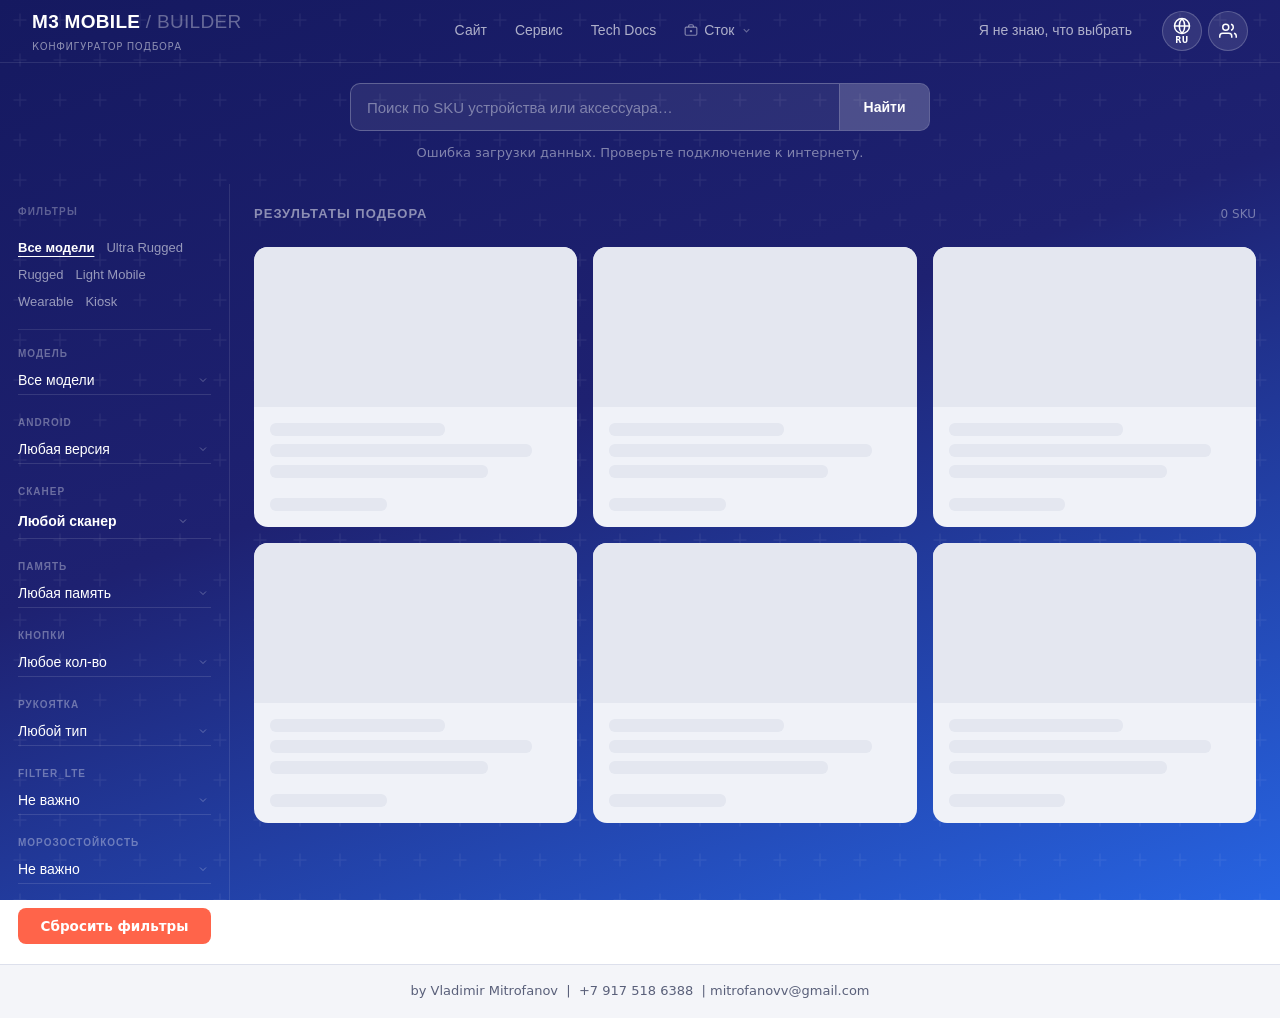
==== commit e38e32ca: "Update index.html" ====
--- a/index.html
+++ b/index.html
@@ -3,17 +3,10 @@
 <head>
   <meta charset="UTF-8">
   <meta name="viewport" content="width=device-width,initial-scale=1">
-  <title>M3 MOBILE / Builder</title>
-  
+  <title>M3 MOBILE / Builder</title> 
   <link rel="icon" href="https://lh3.googleusercontent.com/d/1lvqDJjgdI3qHNk5CgsCUv00U2qY1RyEE">
   <link rel="stylesheet" href="style.css">
 </head>
-  <html>
-    <head>
-        <meta http-equiv="Content-Type" content="text/html; charset=UTF-8">
-    </head>
-    <body>Verification: d4194c3547b3cb16</body>
-</html>
 <body>
 <div class="app-shell" id="appShell"><header>
 <div class="header-top">
